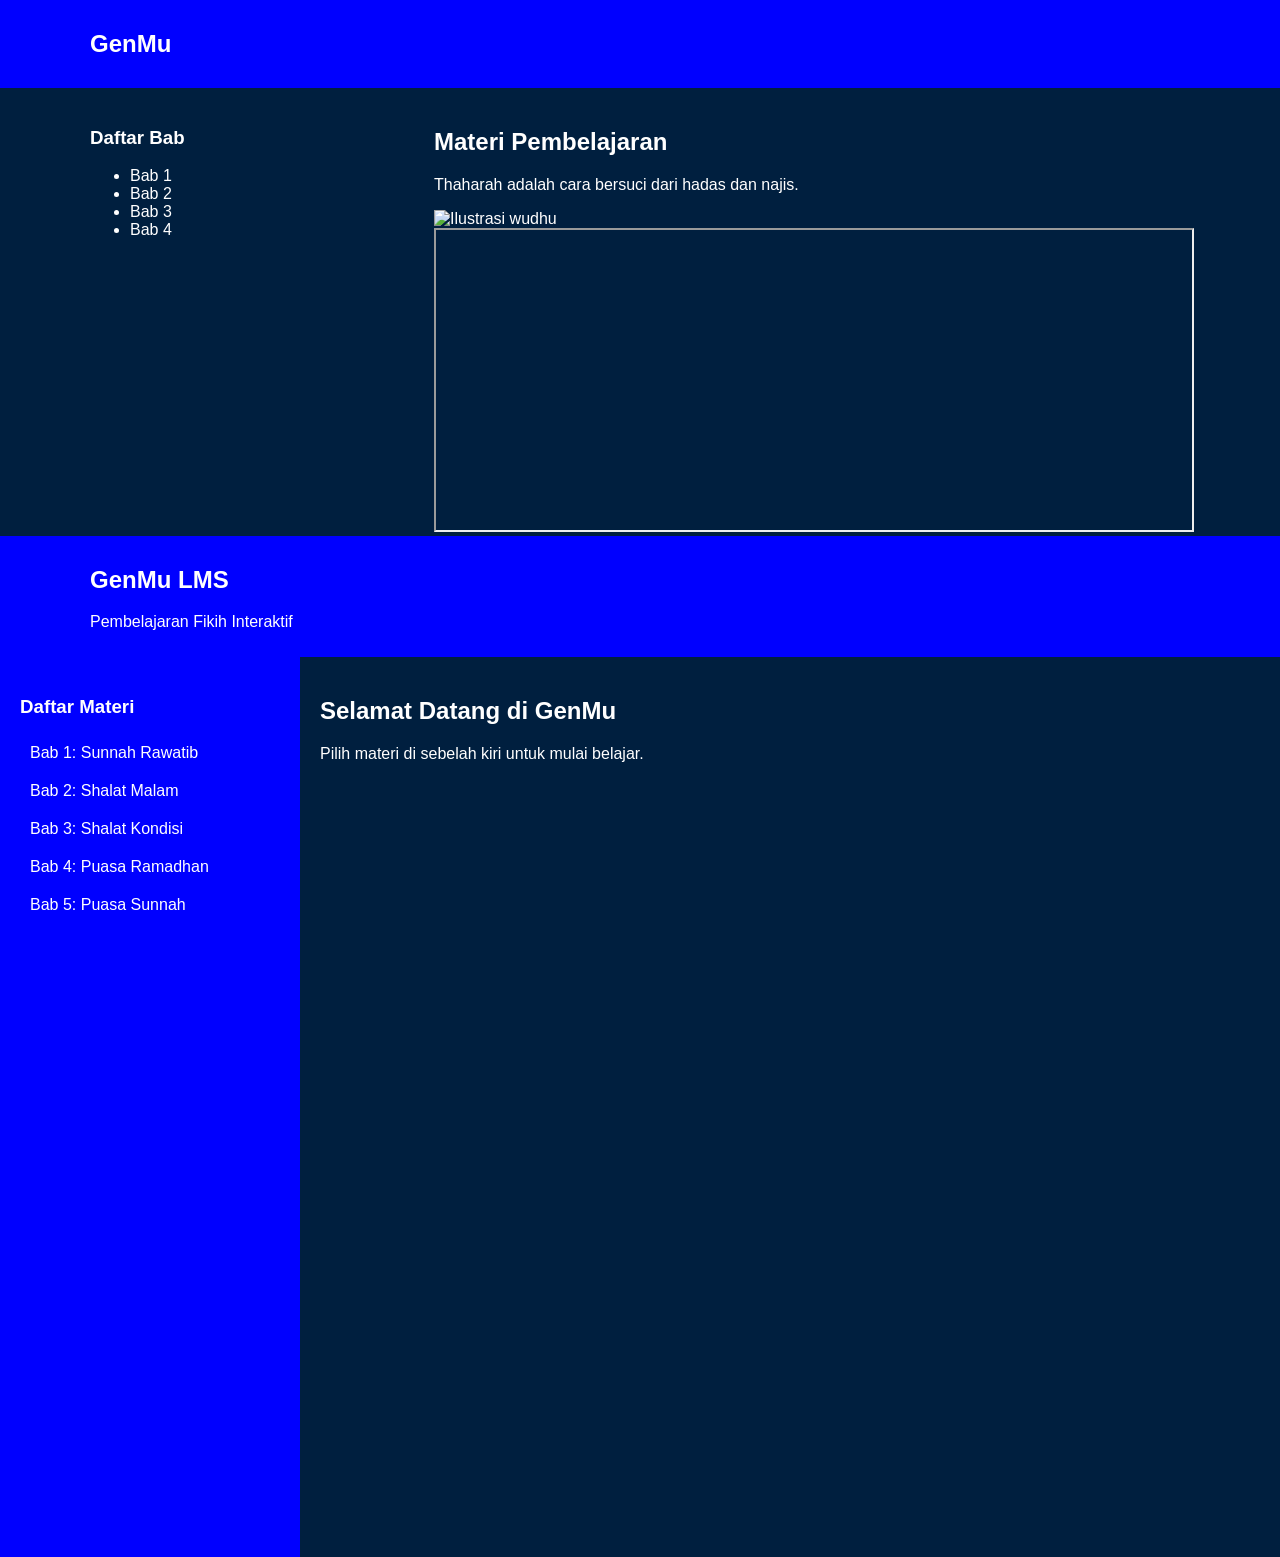
==== belajar.html @ 5945f90a "Add files via upload" ====
<!DOCTYPE html>
<html lang="id">
<head>
  <meta charset="UTF-8">
  <title>GenMu - Pembelajaran</title>
  <link rel="stylesheet" href="style.css">
</head>
<body>

<header class="navbar">
  <div class="container">
    <h2>GenMu</h2>
  </div>
</header>

<div class="container" style="display:flex; gap:20px; margin-top:20px;">

  <!-- SIDEBAR -->
  <aside style="width:30%;">
    <h3>Daftar Bab</h3>
    <ul>
      <li>Bab 1</li>
      <li>Bab 2</li>
      <li>Bab 3</li>
      <li>Bab 4</li>
    </ul>
  </aside>

  <!-- KONTEN -->
  <main style="width:70%;">
    <h2>Materi Pembelajaran</h2>

    <p>Thaharah adalah cara bersuci dari hadas dan najis.</p>

    <img src="https://i.ibb.co.com/KjMq0Vty/gambar-wudhu.png" alt="Ilustrasi wudhu" style="width:100%;">

    <iframe width="100%" height="300"
      src="https://www.youtube.com/embed/RCDf4c7P0KQ">
    </iframe>
  </main>

</div>

</body>
</html>
<!DOCTYPE html>
<html lang="id">
<head>
  <meta charset="UTF-8">
  <meta name="viewport" content="width=device-width, initial-scale=1.0">
  <title>GenMu LMS</title>
  <link rel="stylesheet" href="style.css">

  <style>
    /* ===== TAMBAHAN KHUSUS LMS ===== */
    .lms {
      display: flex;
      min-height: 100vh;
    }

    .sidebar {
      width: 260px;
      background: var(--primary);
      padding: 20px;
      color: white;
    }

    .sidebar h3 {
      margin-bottom: 10px;
    }

    .sidebar ul {
      list-style: none;
      padding: 0;
    }

    .sidebar li {
      padding: 10px;
      cursor: pointer;
      border-radius: 5px;
    }

    .sidebar li:hover {
      background: var(--accent);
    }

    .content {
      flex: 1;
      padding: 20px;
      background: var(--bg);
    }

    .content iframe {
      width: 100%;
      height: 300px;
      border-radius: 10px;
      margin: 10px 0;
    }

    .btn-link {
      display: inline-block;
      margin: 5px;
      padding: 10px;
      background: var(--accent);
      color: white;
      text-decoration: none;
      border-radius: 5px;
    }

    @media(max-width:768px){
      .lms {
        flex-direction: column;
      }

      .sidebar {
        width: 100%;
      }
    }
  </style>
</head>

<body>

<!-- HEADER -->
<header class="navbar">
  <div class="container">
    <h2>GenMu LMS</h2>
    <p>Pembelajaran Fikih Interaktif</p>
  </div>
</header>

<div class="lms">

  <!-- ================= SIDEBAR ================= -->
  <aside class="sidebar">
    <h3>Daftar Materi</h3>
    <ul>
      <li onclick="loadBab(1)">Bab 1: Sunnah Rawatib</li>
      <li onclick="loadBab(2)">Bab 2: Shalat Malam</li>
      <li onclick="loadBab(3)">Bab 3: Shalat Kondisi</li>
      <li onclick="loadBab(4)">Bab 4: Puasa Ramadhan</li>
      <li onclick="loadBab(5)">Bab 5: Puasa Sunnah</li>
    </ul>
  </aside>

  <!-- ================= CONTENT ================= -->
  <main class="content" id="content">

    <h2>Selamat Datang di GenMu</h2>
    <p>Pilih materi di sebelah kiri untuk mulai belajar.</p>

  </main>

</div>

<script>
/* ================= DATA MATERI ================= */
const materi = {

  1: `
    <h2>Bab 1: Sunnah Rawatib</h2>

    <iframe src="https://www.canva.com/design/DAHIZ3nWmEk/SWTMvJckuFVGY7OxhTVUNA/view?embed"></iframe>

    <iframe src="https://www.youtube.com/embed/tbW09utaEtI"></iframe>

    <a class="btn-link" href="https://gemini.google.com/share/36d90bb99d57" target="_blank">Main Game</a>
    <a class="btn-link" href="https://docs.google.com/forms/d/e/1FAIpQLSdM5jaK8Y3mOtXR7SQEhE9ncXJploQ3P6SbhxzsRTDb-ASU7Q/viewform" target="_blank">Kerjakan Quiz</a>
  `,

  2: `
    <h2>Bab 2: Shalat Malam</h2>

    <iframe src="https://www.canva.com/design/DAHIaDIF8fA/xpWSU_RvVpdTiH4ypa82mA/view?embed"></iframe>

    <iframe src="https://www.youtube.com/embed/SNVM8bPlToE"></iframe>

    <a class="btn-link" href="https://gemini.google.com/share/d656a55be637" target="_blank">Main Game</a>
  `,

  3: `
    <h2>Bab 3: Shalat Berbagai Kondisi</h2>

    <iframe src="https://www.youtube.com/embed/kc-5C-uV5Hk"></iframe>

    <a class="btn-link" href="https://gemini.google.com/share/a914411cb3c3" target="_blank">Main Game</a>
    <a class="btn-link" href="https://forms.gle/qiUdZjL5bH6VaZ1o9" target="_blank">Kerjakan Quiz</a>
  `,

  4: `
    <h2>Bab 4: Puasa Ramadhan</h2>

    <iframe src="https://www.canva.com/design/DAHIZz483wI/_BLXgtpCYNtxYvBm8jqbpQ/view?embed"></iframe>

    <iframe src="https://www.youtube.com/embed/sjRd94ZaPSI"></iframe>

    <a class="btn-link" href="https://gemini.google.com/share/1fdc43277bcb" target="_blank">Main Game</a>
    <a class="btn-link" href="https://forms.gle/bKigbdjehdzy4xgn7" target="_blank">Kerjakan Quiz</a>
  `,

  5: `
    <h2>Bab 5: Puasa Sunnah</h2>

    <iframe src="https://www.canva.com/design/DAHIZ9Xa7uc/vOAvdLJu7FupNnLc_0498A/view?embed"></iframe>

    <iframe src="https://www.youtube.com/embed/RcrBIlYACvY"></iframe>

    <a class="btn-link" href="https://gemini.google.com/share/930f132ad4be" target="_blank">Main Game</a>
    <a class="btn-link" href="https://docs.google.com/forms/d/e/1FAIpQLSfmzcV0EsnE9yLa6hleEWP20BOaMUP3xI5NhfQaWSq5zLbfsg/viewform" target="_blank">Kerjakan Quiz</a>
  `
};

/* ================= LOAD MATERI ================= */
function loadBab(bab){
  document.getElementById("content").innerHTML = materi[bab];
}
</script>

</body>
</html>
---- style.css ----
/* ================= ROOT WARNA ================= */
:root {
  --primary: blue;
  --secondary: white;
  --accent: green;
  --bg: #001f3f;
  --card: yellow;
  --text-main: white;
  --text-second: black;
}

/* ================= GLOBAL ================= */
body {
  margin: 0;
  font-family: Arial, sans-serif;
  background: var(--bg);
  color: var(--text-main);
}

.container {
  width: 90%;
  max-width: 1100px;
  margin: auto;
}

.section {
  padding: 60px 0;
}

.alt {
  background: var(--primary);
}

.center {
  text-align: center;
}

/* ================= NAVBAR ================= */
.navbar {
  background: var(--primary);
  padding: 10px;
}

.nav-container {
  display: flex;
  justify-content: space-between;
  align-items: center;
}

nav a {
  margin: 10px;
  color: white;
  text-decoration: none;
}

.hamburger {
  display: none;
  cursor: pointer;
}

/* ================= HERO ================= */
.hero {
  display: flex;
  align-items: center;
  gap: 20px;
}

.hero img {
  width: 100%;
}

/* ================= GRID ================= */
.grid-3, .grid-4, .grid-5 {
  display: grid;
  gap: 20px;
}

.grid-3 { grid-template-columns: repeat(3,1fr); }
.grid-4 { grid-template-columns: repeat(4,1fr); }
.grid-5 { grid-template-columns: repeat(5,1fr); }

/* ================= CARD ================= */
.card {
  background: var(--card);
  color: var(--text-second);
  padding: 20px;
  border-radius: 10px;
}

/* ================= PROFILE ================= */
.profile img {
  width: 100%;
  height: 120px;
  object-fit: cover;
  border-radius: 50%;
}

/* ================= BUTTON ================= */
.btn {
  display: inline-block;
  background: var(--accent);
  padding: 10px 20px;
  margin: 10px;
  color: white;
  text-decoration: none;
  border-radius: 5px;
}

.btn.secondary {
  background: gray;
}

/* ================= FOOTER ================= */
.footer {
  text-align: center;
  padding: 20px;
  background: var(--primary);
}

/* ================= RESPONSIVE ================= */
@media(max-width:768px){
  .hero {
    flex-direction: column;
  }

  .grid-3, .grid-4, .grid-5 {
    grid-template-columns: 1fr;
  }

  nav {
    display: none;
  }

  nav.active {
    display: block;
  }

  .hamburger {
    display: block;
  }
}
---- style.css ----
/* ================= ROOT WARNA ================= */
:root {
  --primary: blue;
  --secondary: white;
  --accent: green;
  --bg: #001f3f;
  --card: yellow;
  --text-main: white;
  --text-second: black;
}

/* ================= GLOBAL ================= */
body {
  margin: 0;
  font-family: Arial, sans-serif;
  background: var(--bg);
  color: var(--text-main);
}

.container {
  width: 90%;
  max-width: 1100px;
  margin: auto;
}

.section {
  padding: 60px 0;
}

.alt {
  background: var(--primary);
}

.center {
  text-align: center;
}

/* ================= NAVBAR ================= */
.navbar {
  background: var(--primary);
  padding: 10px;
}

.nav-container {
  display: flex;
  justify-content: space-between;
  align-items: center;
}

nav a {
  margin: 10px;
  color: white;
  text-decoration: none;
}

.hamburger {
  display: none;
  cursor: pointer;
}

/* ================= HERO ================= */
.hero {
  display: flex;
  align-items: center;
  gap: 20px;
}

.hero img {
  width: 100%;
}

/* ================= GRID ================= */
.grid-3, .grid-4, .grid-5 {
  display: grid;
  gap: 20px;
}

.grid-3 { grid-template-columns: repeat(3,1fr); }
.grid-4 { grid-template-columns: repeat(4,1fr); }
.grid-5 { grid-template-columns: repeat(5,1fr); }

/* ================= CARD ================= */
.card {
  background: var(--card);
  color: var(--text-second);
  padding: 20px;
  border-radius: 10px;
}

/* ================= PROFILE ================= */
.profile img {
  width: 100%;
  height: 120px;
  object-fit: cover;
  border-radius: 50%;
}

/* ================= BUTTON ================= */
.btn {
  display: inline-block;
  background: var(--accent);
  padding: 10px 20px;
  margin: 10px;
  color: white;
  text-decoration: none;
  border-radius: 5px;
}

.btn.secondary {
  background: gray;
}

/* ================= FOOTER ================= */
.footer {
  text-align: center;
  padding: 20px;
  background: var(--primary);
}

/* ================= RESPONSIVE ================= */
@media(max-width:768px){
  .hero {
    flex-direction: column;
  }

  .grid-3, .grid-4, .grid-5 {
    grid-template-columns: 1fr;
  }

  nav {
    display: none;
  }

  nav.active {
    display: block;
  }

  .hamburger {
    display: block;
  }
}
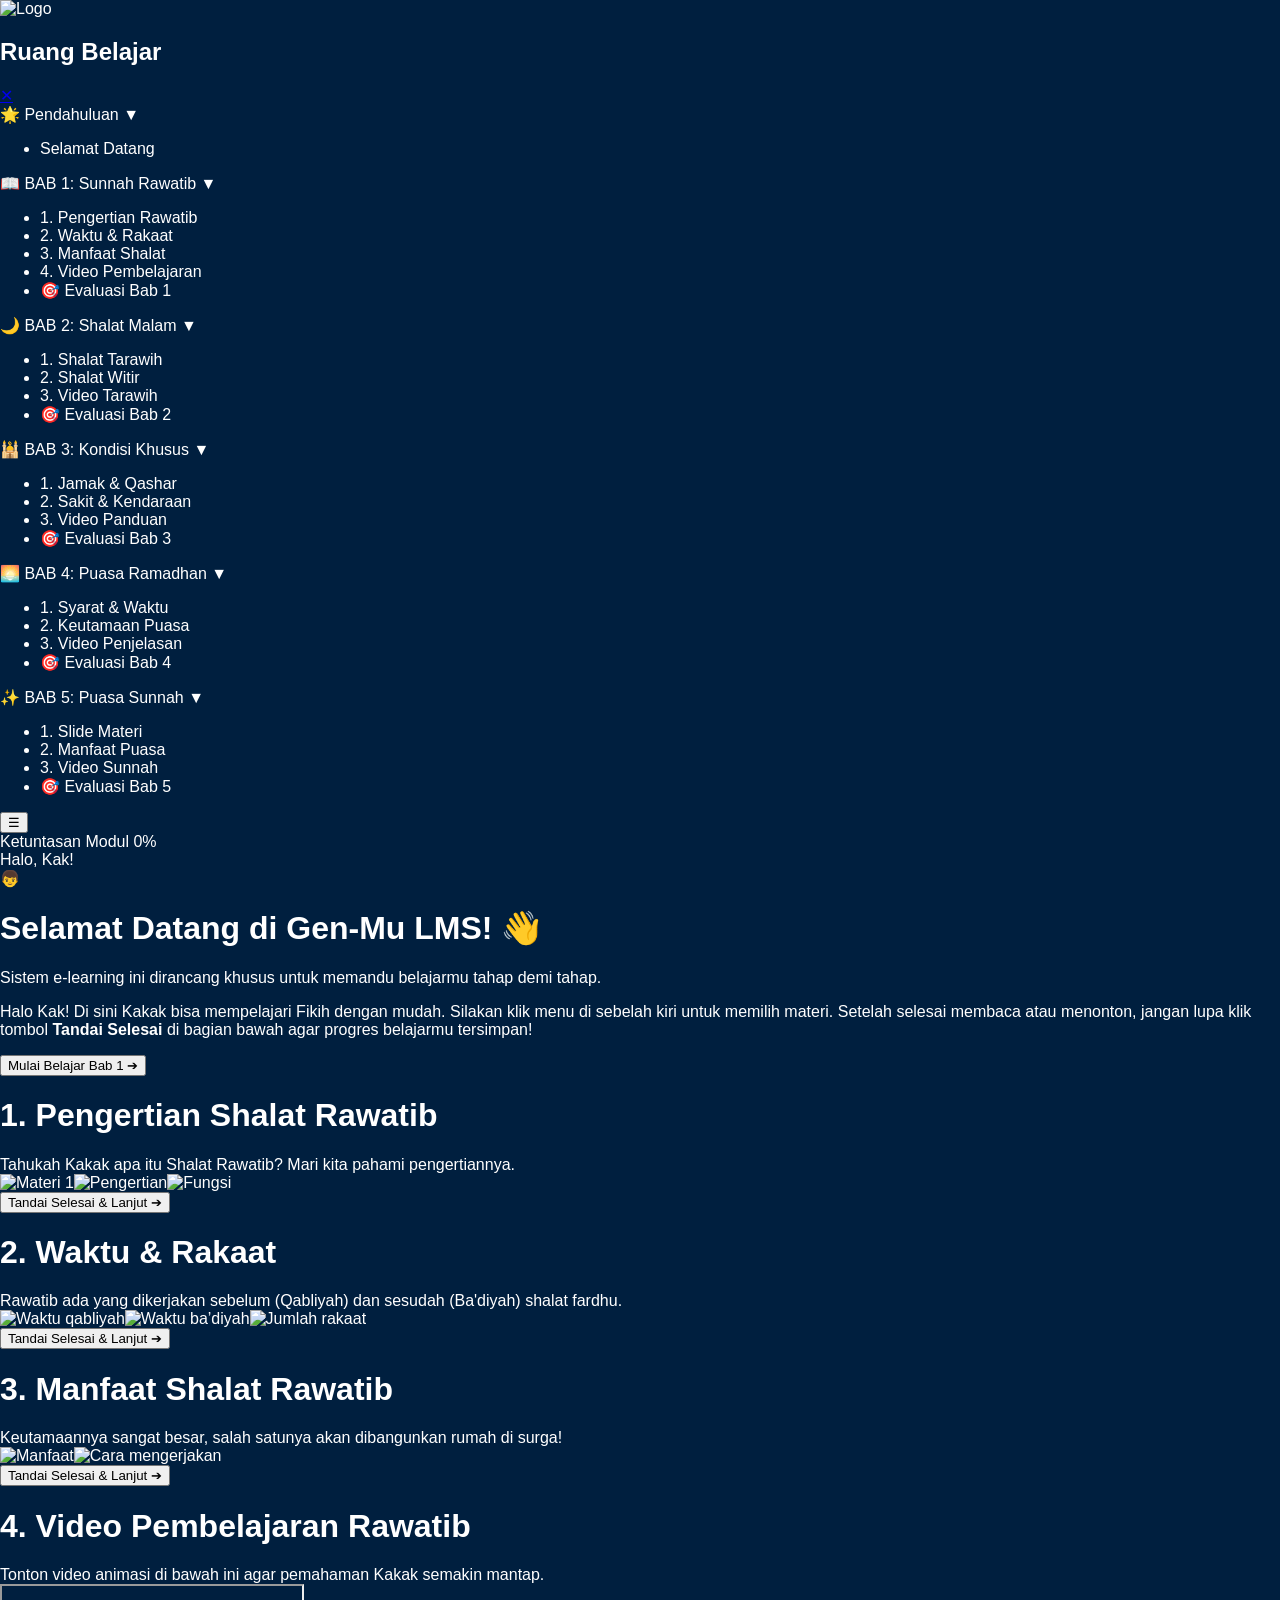
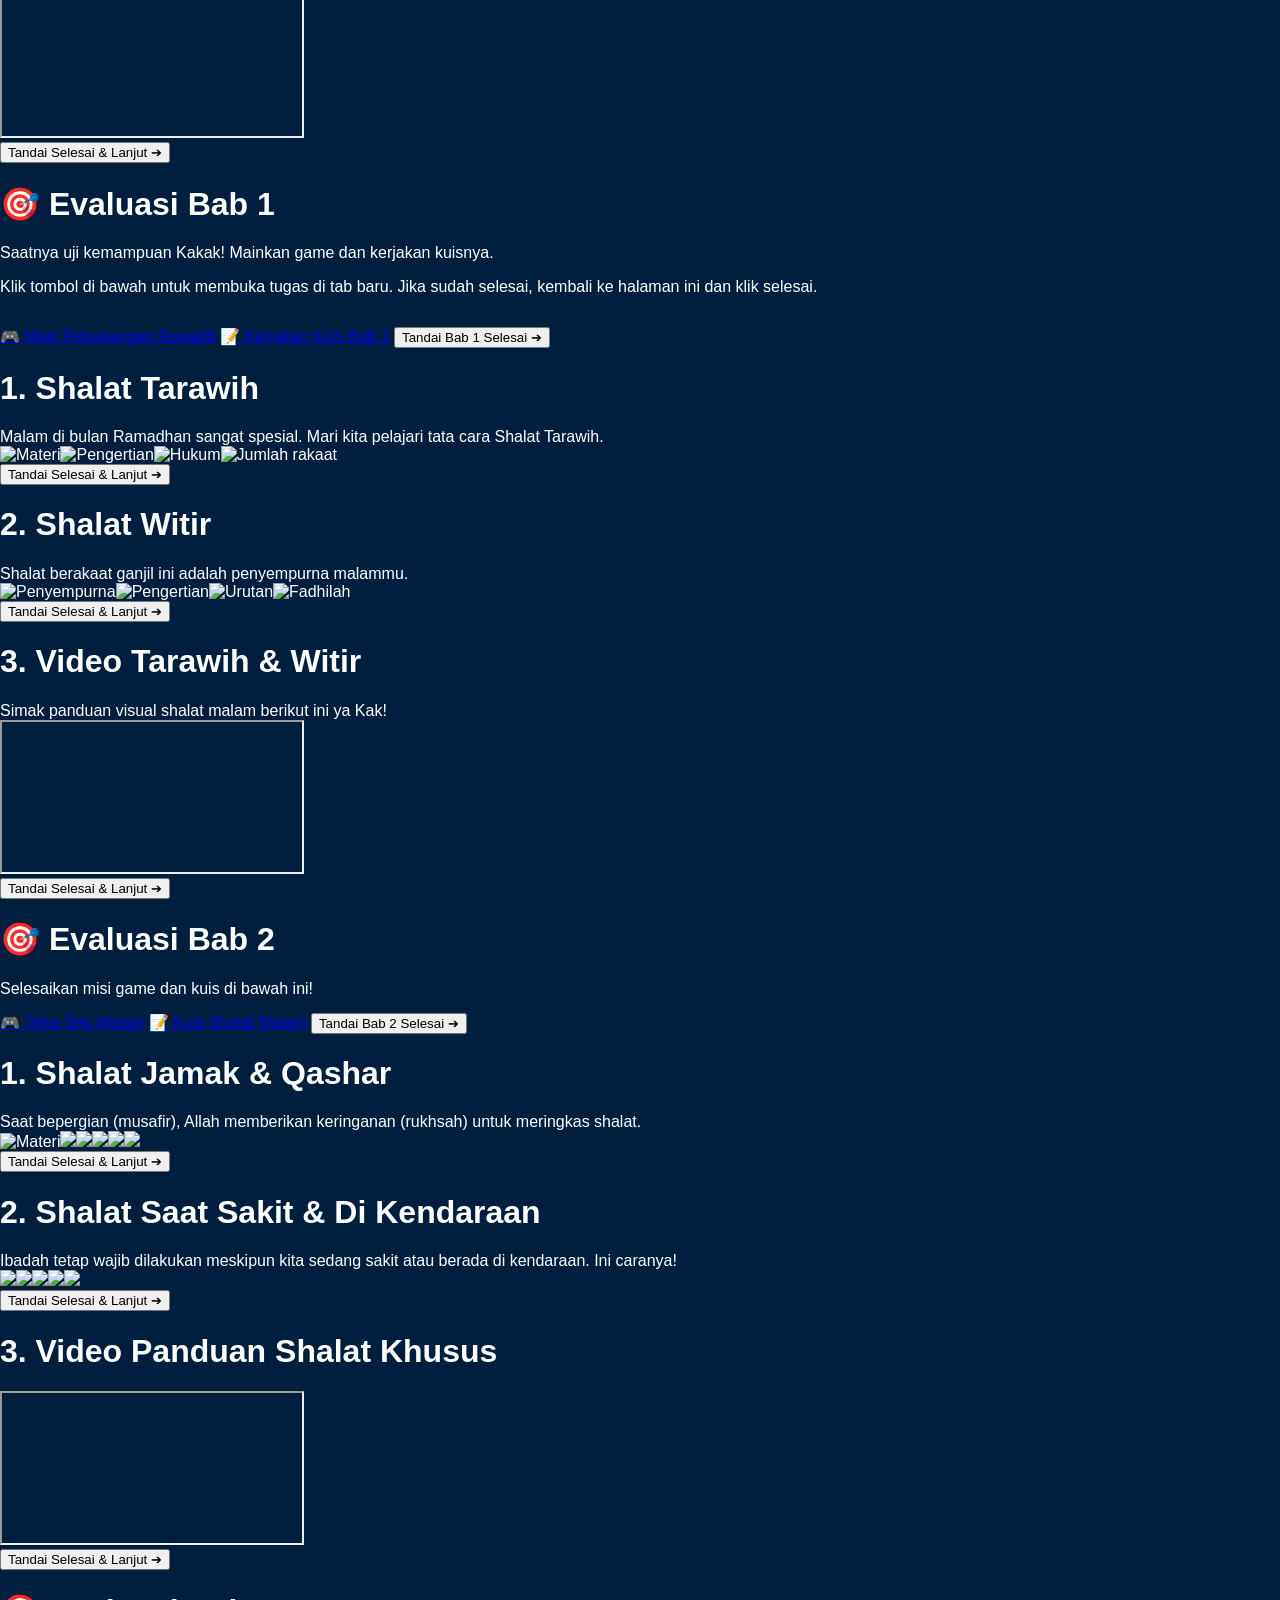
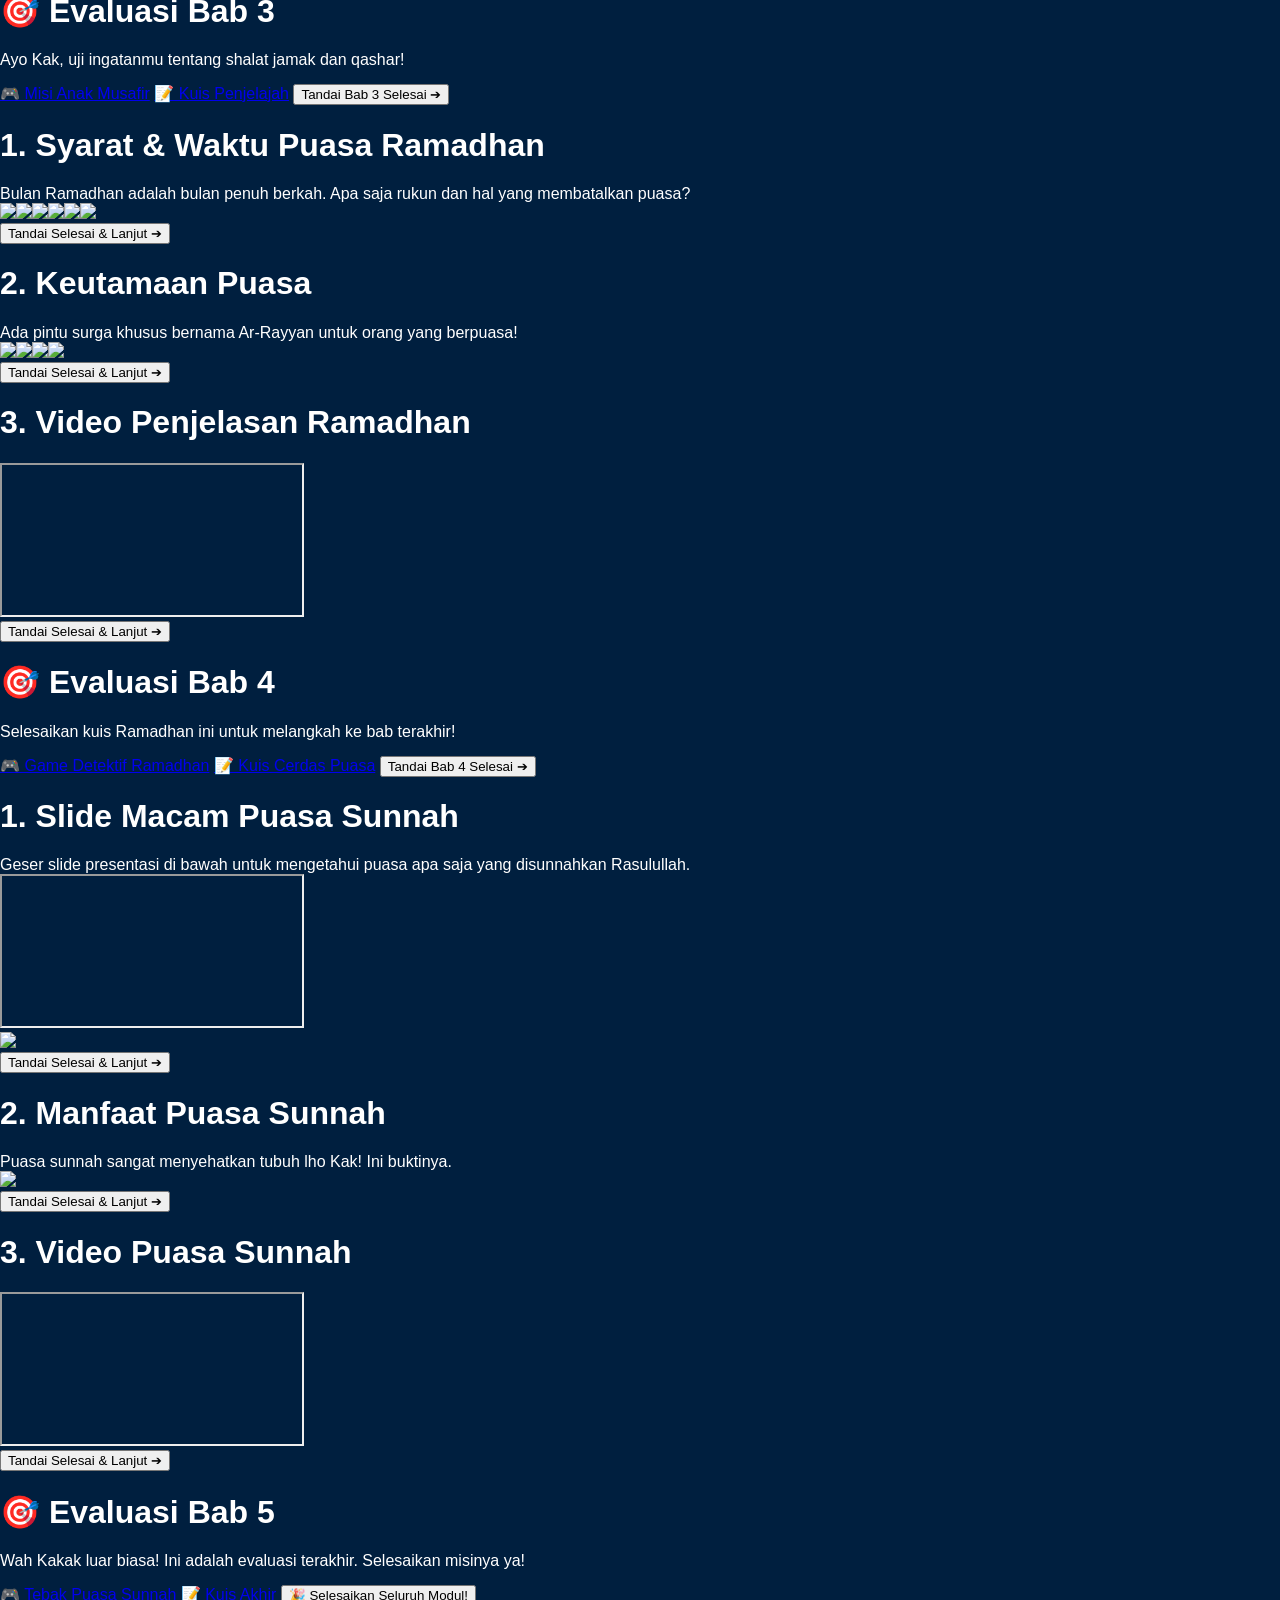
==== commit 03cffb6a: "Update belajar.html" ====
--- a/belajar.html
+++ b/belajar.html
@@ -1,220 +1,419 @@
 <!DOCTYPE html>
 <html lang="id">
 <head>
-  <meta charset="UTF-8">
-  <title>GenMu - Pembelajaran</title>
-  <link rel="stylesheet" href="style.css">
+    <meta charset="UTF-8">
+    <meta name="viewport" content="width=device-width, initial-scale=1.0">
+    <link rel="icon" href="https://i.ibb.co.com/nNKJsj7g/LOGO-GENMU.jpg" type="image/jpeg">
+    <title>LMS Gen-Mu | Ruang Belajar</title>
+    <link rel="stylesheet" href="style.css">
 </head>
 <body>
 
-<header class="navbar">
-  <div class="container">
-    <h2>GenMu</h2>
-  </div>
-</header>
-
-<div class="container" style="display:flex; gap:20px; margin-top:20px;">
-
-  <!-- SIDEBAR -->
-  <aside style="width:30%;">
-    <h3>Daftar Bab</h3>
-    <ul>
-      <li>Bab 1</li>
-      <li>Bab 2</li>
-      <li>Bab 3</li>
-      <li>Bab 4</li>
-    </ul>
-  </aside>
-
-  <!-- KONTEN -->
-  <main style="width:70%;">
-    <h2>Materi Pembelajaran</h2>
-
-    <p>Thaharah adalah cara bersuci dari hadas dan najis.</p>
-
-    <img src="https://i.ibb.co.com/KjMq0Vty/gambar-wudhu.png" alt="Ilustrasi wudhu" style="width:100%;">
-
-    <iframe width="100%" height="300"
-      src="https://www.youtube.com/embed/RCDf4c7P0KQ">
-    </iframe>
-  </main>
-
+<div class="lms-wrapper">
+    <aside class="lms-sidebar" id="lmsSidebar">
+        <div class="lms-sidebar-header">
+            <img src="https://i.ibb.co.com/nNKJsj7g/LOGO-GENMU.jpg" alt="Logo">
+            <h2>Ruang Belajar</h2>
+            <a href="index.html" class="btn-back" title="Kembali ke Beranda">✕</a>
+        </div>
+        
+        <div class="lms-modules">
+            <div class="module-item">
+                <div class="module-title active" onclick="toggleAcc('mod-0', this)">🌟 Pendahuluan <span>▼</span></div>
+                <ul class="lesson-list active" id="mod-0">
+                    <li class="lesson-item active" data-id="l-intro" onclick="loadLesson('l-intro')"><span class="status-icon"></span> Selamat Datang</li>
+                </ul>
+            </div>
+
+            <div class="module-item">
+                <div class="module-title" onclick="toggleAcc('mod-1', this)">📖 BAB 1: Sunnah Rawatib <span>▼</span></div>
+                <ul class="lesson-list" id="mod-1">
+                    <li class="lesson-item" data-id="l1-1" onclick="loadLesson('l1-1')"><span class="status-icon"></span> 1. Pengertian Rawatib</li>
+                    <li class="lesson-item" data-id="l1-2" onclick="loadLesson('l1-2')"><span class="status-icon"></span> 2. Waktu & Rakaat</li>
+                    <li class="lesson-item" data-id="l1-3" onclick="loadLesson('l1-3')"><span class="status-icon"></span> 3. Manfaat Shalat</li>
+                    <li class="lesson-item" data-id="l1-4" onclick="loadLesson('l1-4')"><span class="status-icon"></span> 4. Video Pembelajaran</li>
+                    <li class="lesson-item" data-id="l1-5" onclick="loadLesson('l1-5')"><span class="status-icon"></span> 🎯 Evaluasi Bab 1</li>
+                </ul>
+            </div>
+
+            <div class="module-item">
+                <div class="module-title" onclick="toggleAcc('mod-2', this)">🌙 BAB 2: Shalat Malam <span>▼</span></div>
+                <ul class="lesson-list" id="mod-2">
+                    <li class="lesson-item" data-id="l2-1" onclick="loadLesson('l2-1')"><span class="status-icon"></span> 1. Shalat Tarawih</li>
+                    <li class="lesson-item" data-id="l2-2" onclick="loadLesson('l2-2')"><span class="status-icon"></span> 2. Shalat Witir</li>
+                    <li class="lesson-item" data-id="l2-3" onclick="loadLesson('l2-3')"><span class="status-icon"></span> 3. Video Tarawih</li>
+                    <li class="lesson-item" data-id="l2-4" onclick="loadLesson('l2-4')"><span class="status-icon"></span> 🎯 Evaluasi Bab 2</li>
+                </ul>
+            </div>
+
+            <div class="module-item">
+                <div class="module-title" onclick="toggleAcc('mod-3', this)">🕌 BAB 3: Kondisi Khusus <span>▼</span></div>
+                <ul class="lesson-list" id="mod-3">
+                    <li class="lesson-item" data-id="l3-1" onclick="loadLesson('l3-1')"><span class="status-icon"></span> 1. Jamak & Qashar</li>
+                    <li class="lesson-item" data-id="l3-2" onclick="loadLesson('l3-2')"><span class="status-icon"></span> 2. Sakit & Kendaraan</li>
+                    <li class="lesson-item" data-id="l3-3" onclick="loadLesson('l3-3')"><span class="status-icon"></span> 3. Video Panduan</li>
+                    <li class="lesson-item" data-id="l3-4" onclick="loadLesson('l3-4')"><span class="status-icon"></span> 🎯 Evaluasi Bab 3</li>
+                </ul>
+            </div>
+
+            <div class="module-item">
+                <div class="module-title" onclick="toggleAcc('mod-4', this)">🌅 BAB 4: Puasa Ramadhan <span>▼</span></div>
+                <ul class="lesson-list" id="mod-4">
+                    <li class="lesson-item" data-id="l4-1" onclick="loadLesson('l4-1')"><span class="status-icon"></span> 1. Syarat & Waktu</li>
+                    <li class="lesson-item" data-id="l4-2" onclick="loadLesson('l4-2')"><span class="status-icon"></span> 2. Keutamaan Puasa</li>
+                    <li class="lesson-item" data-id="l4-3" onclick="loadLesson('l4-3')"><span class="status-icon"></span> 3. Video Penjelasan</li>
+                    <li class="lesson-item" data-id="l4-4" onclick="loadLesson('l4-4')"><span class="status-icon"></span> 🎯 Evaluasi Bab 4</li>
+                </ul>
+            </div>
+
+            <div class="module-item">
+                <div class="module-title" onclick="toggleAcc('mod-5', this)">✨ BAB 5: Puasa Sunnah <span>▼</span></div>
+                <ul class="lesson-list" id="mod-5">
+                    <li class="lesson-item" data-id="l5-1" onclick="loadLesson('l5-1')"><span class="status-icon"></span> 1. Slide Materi</li>
+                    <li class="lesson-item" data-id="l5-2" onclick="loadLesson('l5-2')"><span class="status-icon"></span> 2. Manfaat Puasa</li>
+                    <li class="lesson-item" data-id="l5-3" onclick="loadLesson('l5-3')"><span class="status-icon"></span> 3. Video Sunnah</li>
+                    <li class="lesson-item" data-id="l5-4" onclick="loadLesson('l5-4')"><span class="status-icon"></span> 🎯 Evaluasi Bab 5</li>
+                </ul>
+            </div>
+        </div>
+    </aside>
+
+    <div class="lms-main">
+        <header class="lms-header">
+            <button class="mobile-toggle" onclick="toggleSidebar()">☰</button>
+            <div class="progress-container">
+                <div class="progress-text"><span>Ketuntasan Modul</span> <span id="progressPercent">0%</span></div>
+                <div class="progress-bar-bg">
+                    <div class="progress-bar-fill" id="progressBar"></div>
+                </div>
+            </div>
+            <div class="user-profile">
+                <span>Halo, Kak!</span>
+                <div class="user-avatar">👦</div>
+            </div>
+        </header>
+
+        <main class="lms-content-area">
+            
+            <div id="l-intro" class="lesson-content active">
+                <div class="content-header">
+                    <h1>Selamat Datang di Gen-Mu LMS! 👋</h1>
+                </div>
+                <div class="content-body">
+                    <div class="intro-box">Sistem e-learning ini dirancang khusus untuk memandu belajarmu tahap demi tahap.</div>
+                    <p>Halo Kak! Di sini Kakak bisa mempelajari Fikih dengan mudah. Silakan klik menu di sebelah kiri untuk memilih materi. Setelah selesai membaca atau menonton, jangan lupa klik tombol <b>Tandai Selesai</b> di bagian bawah agar progres belajarmu tersimpan!</p>
+                </div>
+                <div class="action-buttons"><button class="btn-lms-action btn-complete" onclick="markComplete('l-intro', 'l1-1')">Mulai Belajar Bab 1 ➔</button></div>
+            </div>
+
+            <div id="l1-1" class="lesson-content">
+                <div class="content-header"><h1>1. Pengertian Shalat Rawatib</h1></div>
+                <div class="content-body">
+                    <div class="intro-box">Tahukah Kakak apa itu Shalat Rawatib? Mari kita pahami pengertiannya.</div>
+                    <img src="https://i.ibb.co.com/bjLy00SD/1.png" alt="Materi 1"><img src="https://i.ibb.co.com/tMqqQ2B3/2.png" alt="Pengertian"><img src="https://i.ibb.co.com/0RJmTRHN/3.png" alt="Fungsi">
+                </div>
+                <div class="action-buttons"><button class="btn-lms-action btn-complete" onclick="markComplete('l1-1', 'l1-2')">Tandai Selesai & Lanjut ➔</button></div>
+            </div>
+            <div id="l1-2" class="lesson-content">
+                <div class="content-header"><h1>2. Waktu & Rakaat</h1></div>
+                <div class="content-body">
+                    <div class="intro-box">Rawatib ada yang dikerjakan sebelum (Qabliyah) dan sesudah (Ba'diyah) shalat fardhu.</div>
+                    <img src="https://i.ibb.co.com/svcGMx2N/4.png" alt="Waktu qabliyah"><img src="https://i.ibb.co.com/WNx2Nj4D/5.png" alt="Waktu ba’diyah"><img src="https://i.ibb.co.com/BVxQyyqM/6.png" alt="Jumlah rakaat">
+                </div>
+                <div class="action-buttons"><button class="btn-lms-action btn-complete" onclick="markComplete('l1-2', 'l1-3')">Tandai Selesai & Lanjut ➔</button></div>
+            </div>
+            <div id="l1-3" class="lesson-content">
+                <div class="content-header"><h1>3. Manfaat Shalat Rawatib</h1></div>
+                <div class="content-body">
+                    <div class="intro-box">Keutamaannya sangat besar, salah satunya akan dibangunkan rumah di surga!</div>
+                    <img src="https://i.ibb.co.com/RpjzxMMG/7.png" alt="Manfaat"><img src="https://i.ibb.co.com/HpGpZwFJ/8.png" alt="Cara mengerjakan">
+                </div>
+                <div class="action-buttons"><button class="btn-lms-action btn-complete" onclick="markComplete('l1-3', 'l1-4')">Tandai Selesai & Lanjut ➔</button></div>
+            </div>
+            <div id="l1-4" class="lesson-content">
+                <div class="content-header"><h1>4. Video Pembelajaran Rawatib</h1></div>
+                <div class="content-body">
+                    <div class="intro-box">Tonton video animasi di bawah ini agar pemahaman Kakak semakin mantap.</div>
+                    <div class="iframe-wrapper">
+                        <div class="iframe-container">
+                            <iframe src="https://www.youtube.com/embed/7o30T9-NYI4" allowfullscreen></iframe>
+                        </div>
+                    </div>
+                </div>
+                <div class="action-buttons"><button class="btn-lms-action btn-complete" onclick="markComplete('l1-4', 'l1-5')">Tandai Selesai & Lanjut ➔</button></div>
+            </div>
+            <div id="l1-5" class="lesson-content">
+                <div class="content-header"><h1>🎯 Evaluasi Bab 1</h1></div>
+                <div class="content-body">
+                    <div class="intro-box">Saatnya uji kemampuan Kakak! Mainkan game dan kerjakan kuisnya.</div>
+                    <p>Klik tombol di bawah untuk membuka tugas di tab baru. Jika sudah selesai, kembali ke halaman ini dan klik selesai.</p>
+                </div>
+                <div class="action-buttons">
+                    <a href="https://gemini.google.com/share/a2b81728db79" target="_blank" class="btn-lms-action btn-external">🎮 Main Petualangan Rawatib</a>
+                    <a href="https://forms.gle/naRSzzyEVoJLH29X8" target="_blank" class="btn-lms-action btn-external">📝 Kerjakan Kuis Bab 1</a>
+                    <button class="btn-lms-action btn-complete" onclick="markComplete('l1-5', 'l2-1')" style="flex:100%; margin-top:15px;">Tandai Bab 1 Selesai ➔</button>
+                </div>
+            </div>
+
+            <div id="l2-1" class="lesson-content">
+                <div class="content-header"><h1>1. Shalat Tarawih</h1></div>
+                <div class="content-body">
+                    <div class="intro-box">Malam di bulan Ramadhan sangat spesial. Mari kita pelajari tata cara Shalat Tarawih.</div>
+                    <img src="https://i.ibb.co.com/PzTjqrrT/1.png" alt="Materi"><img src="https://i.ibb.co.com/Y76jRjG3/2.png" alt="Pengertian"><img src="https://i.ibb.co.com/s9jG4rJQ/3.png" alt="Hukum"><img src="https://i.ibb.co.com/HfGM2BKq/4.png" alt="Jumlah rakaat">
+                </div>
+                <div class="action-buttons"><button class="btn-lms-action btn-complete" onclick="markComplete('l2-1', 'l2-2')">Tandai Selesai & Lanjut ➔</button></div>
+            </div>
+            <div id="l2-2" class="lesson-content">
+                <div class="content-header"><h1>2. Shalat Witir</h1></div>
+                <div class="content-body">
+                    <div class="intro-box">Shalat berakaat ganjil ini adalah penyempurna malammu.</div>
+                    <img src="https://i.ibb.co.com/qMsS5xy0/5.png" alt="Penyempurna"><img src="https://i.ibb.co.com/gbSvSwvL/6.png" alt="Pengertian"><img src="https://i.ibb.co.com/1GRY8dyK/7.png" alt="Urutan"><img src="https://i.ibb.co.com/N28Xvc7P/8.png" alt="Fadhilah">
+                </div>
+                <div class="action-buttons"><button class="btn-lms-action btn-complete" onclick="markComplete('l2-2', 'l2-3')">Tandai Selesai & Lanjut ➔</button></div>
+            </div>
+            <div id="l2-3" class="lesson-content">
+                <div class="content-header"><h1>3. Video Tarawih & Witir</h1></div>
+                <div class="content-body">
+                    <div class="intro-box">Simak panduan visual shalat malam berikut ini ya Kak!</div>
+                    <div class="iframe-wrapper">
+                        <div class="iframe-container">
+                            <iframe src="https://www.youtube.com/embed/7ewEvRK4g10" allowfullscreen></iframe>
+                        </div>
+                    </div>
+                </div>
+                <div class="action-buttons"><button class="btn-lms-action btn-complete" onclick="markComplete('l2-3', 'l2-4')">Tandai Selesai & Lanjut ➔</button></div>
+            </div>
+            <div id="l2-4" class="lesson-content">
+                <div class="content-header"><h1>🎯 Evaluasi Bab 2</h1></div>
+                <div class="content-body"><div class="intro-box">Selesaikan misi game dan kuis di bawah ini!</div></div>
+                <div class="action-buttons">
+                    <a href="https://gemini.google.com/share/d656a55be637" target="_blank" class="btn-lms-action btn-external">🎮 Teka-Teki Malam</a>
+                    <a href="https://docs.google.com/forms/d/e/1FAIpQLSdVKd8MJUAFuubOIx2c9NQ98yjbyhsjO9SJSAClCy7nkc7taA/viewform" target="_blank" class="btn-lms-action btn-external">📝 Kuis Shalat Malam</a>
+                    <button class="btn-lms-action btn-complete" onclick="markComplete('l2-4', 'l3-1')" style="flex:100%; margin-top:15px;">Tandai Bab 2 Selesai ➔</button>
+                </div>
+            </div>
+
+            <div id="l3-1" class="lesson-content">
+                <div class="content-header"><h1>1. Shalat Jamak & Qashar</h1></div>
+                <div class="content-body">
+                    <div class="intro-box">Saat bepergian (musafir), Allah memberikan keringanan (rukhsah) untuk meringkas shalat.</div>
+                    <img src="https://i.ibb.co.com/kg7qpqzn/macam-macam-shalat.png" alt="Materi"><img src="https://i.ibb.co.com/rKDwfDFP/macam-macam-shalat-1.png"><img src="https://i.ibb.co.com/217jG4tD/macam-macam-shalat-2.png"><img src="https://i.ibb.co.com/MkXLWkcm/macam-macam-shalat-3.png"><img src="https://i.ibb.co.com/21dzrwJs/macam-macam-shalat-4.png"><img src="https://i.ibb.co.com/ym4WkbCV/macam-macam-shalat-5.png">
+                </div>
+                <div class="action-buttons"><button class="btn-lms-action btn-complete" onclick="markComplete('l3-1', 'l3-2')">Tandai Selesai & Lanjut ➔</button></div>
+            </div>
+            <div id="l3-2" class="lesson-content">
+                <div class="content-header"><h1>2. Shalat Saat Sakit & Di Kendaraan</h1></div>
+                <div class="content-body">
+                    <div class="intro-box">Ibadah tetap wajib dilakukan meskipun kita sedang sakit atau berada di kendaraan. Ini caranya!</div>
+                    <img src="https://i.ibb.co.com/mr6DtVqV/macam-macam-shalat-6.png"><img src="https://i.ibb.co.com/TDfCycRQ/macam-macam-shalat-7.png"><img src="https://i.ibb.co.com/mVrWbSKF/macam-macam-shalat-8.png"><img src="https://i.ibb.co.com/BKd6s4dJ/macam-macam-shalat-9.png"><img src="https://i.ibb.co.com/7xgVqmWy/macam-macam-shalat-10.png">
+                </div>
+                <div class="action-buttons"><button class="btn-lms-action btn-complete" onclick="markComplete('l3-2', 'l3-3')">Tandai Selesai & Lanjut ➔</button></div>
+            </div>
+            <div id="l3-3" class="lesson-content">
+                <div class="content-header"><h1>3. Video Panduan Shalat Khusus</h1></div>
+                <div class="content-body">
+                    <div class="iframe-wrapper">
+                        <div class="iframe-container">
+                            <iframe src="https://www.youtube.com/embed/kc-5C-uV5Hk" allowfullscreen></iframe>
+                        </div>
+                    </div>
+                </div>
+                <div class="action-buttons"><button class="btn-lms-action btn-complete" onclick="markComplete('l3-3', 'l3-4')">Tandai Selesai & Lanjut ➔</button></div>
+            </div>
+            <div id="l3-4" class="lesson-content">
+                <div class="content-header"><h1>🎯 Evaluasi Bab 3</h1></div>
+                <div class="content-body"><div class="intro-box">Ayo Kak, uji ingatanmu tentang shalat jamak dan qashar!</div></div>
+                <div class="action-buttons">
+                    <a href="https://gemini.google.com/share/a914411cb3c3" target="_blank" class="btn-lms-action btn-external">🎮 Misi Anak Musafir</a>
+                    <a href="https://forms.gle/vq3xXQ9xE69AtAnr6" target="_blank" class="btn-lms-action btn-external">📝 Kuis Penjelajah</a>
+                    <button class="btn-lms-action btn-complete" onclick="markComplete('l3-4', 'l4-1')" style="flex:100%; margin-top:15px;">Tandai Bab 3 Selesai ➔</button>
+                </div>
+            </div>
+
+            <div id="l4-1" class="lesson-content">
+                <div class="content-header"><h1>1. Syarat & Waktu Puasa Ramadhan</h1></div>
+                <div class="content-body">
+                    <div class="intro-box">Bulan Ramadhan adalah bulan penuh berkah. Apa saja rukun dan hal yang membatalkan puasa?</div>
+                    <img src="https://i.ibb.co.com/21j4kCzB/1.png"><img src="https://i.ibb.co.com/VFBKZ7M/2.png"><img src="https://i.ibb.co.com/RLNXX1V/3.png"><img src="https://i.ibb.co.com/BH8x7Ybd/4.png"><img src="https://i.ibb.co.com/84zqnxWN/5.png"><img src="https://i.ibb.co.com/1fwHPtZx/6.png">
+                </div>
+                <div class="action-buttons"><button class="btn-lms-action btn-complete" onclick="markComplete('l4-1', 'l4-2')">Tandai Selesai & Lanjut ➔</button></div>
+            </div>
+            <div id="l4-2" class="lesson-content">
+                <div class="content-header"><h1>2. Keutamaan Puasa</h1></div>
+                <div class="content-body">
+                    <div class="intro-box">Ada pintu surga khusus bernama Ar-Rayyan untuk orang yang berpuasa!</div>
+                    <img src="https://i.ibb.co.com/7J23QYHh/7.png"><img src="https://i.ibb.co.com/ccvT3t43/8.png"><img src="https://i.ibb.co.com/LXtPMvbX/9.png"><img src="https://i.ibb.co.com/ZzC9mpJC/10.png">
+                </div>
+                <div class="action-buttons"><button class="btn-lms-action btn-complete" onclick="markComplete('l4-2', 'l4-3')">Tandai Selesai & Lanjut ➔</button></div>
+            </div>
+            <div id="l4-3" class="lesson-content">
+                <div class="content-header"><h1>3. Video Penjelasan Ramadhan</h1></div>
+                <div class="content-body">
+                    <div class="iframe-wrapper">
+                        <div class="iframe-container">
+                            <iframe src="https://www.youtube.com/embed/sjRd94ZaPSI" allowfullscreen></iframe>
+                        </div>
+                    </div>
+                </div>
+                <div class="action-buttons"><button class="btn-lms-action btn-complete" onclick="markComplete('l4-3', 'l4-4')">Tandai Selesai & Lanjut ➔</button></div>
+            </div>
+            <div id="l4-4" class="lesson-content">
+                <div class="content-header"><h1>🎯 Evaluasi Bab 4</h1></div>
+                <div class="content-body"><div class="intro-box">Selesaikan kuis Ramadhan ini untuk melangkah ke bab terakhir!</div></div>
+                <div class="action-buttons">
+                    <a href="https://gemini.google.com/share/2c895827f036" target="_blank" class="btn-lms-action btn-external">🎮 Game Detektif Ramadhan</a>
+                    <a href="https://forms.gle/bKigbdjehdzy4xgn7" target="_blank" class="btn-lms-action btn-external">📝 Kuis Cerdas Puasa</a>
+                    <button class="btn-lms-action btn-complete" onclick="markComplete('l4-4', 'l5-1')" style="flex:100%; margin-top:15px;">Tandai Bab 4 Selesai ➔</button>
+                </div>
+            </div>
+
+            <div id="l5-1" class="lesson-content">
+                <div class="content-header"><h1>1. Slide Macam Puasa Sunnah</h1></div>
+                <div class="content-body">
+                    <div class="intro-box">Geser slide presentasi di bawah untuk mengetahui puasa apa saja yang disunnahkan Rasulullah.</div>
+                    <div class="iframe-wrapper">
+                        <div class="iframe-container">
+                            <iframe src="https://www.canva.com/design/DAHJnHYPH2w/FHrJwm6hhopdkLDo4CUwgA/view?embed" allowfullscreen></iframe>
+                        </div>
+                    </div>
+                    <img src="https://i.ibb.co.com/RTWxfPC4/Chat-GPT-Image-May-18-2026-05-50-57-AM.png">
+                </div>
+                <div class="action-buttons"><button class="btn-lms-action btn-complete" onclick="markComplete('l5-1', 'l5-2')">Tandai Selesai & Lanjut ➔</button></div>
+            </div>
+            <div id="l5-2" class="lesson-content">
+                <div class="content-header"><h1>2. Manfaat Puasa Sunnah</h1></div>
+                <div class="content-body">
+                    <div class="intro-box">Puasa sunnah sangat menyehatkan tubuh lho Kak! Ini buktinya.</div>
+                    <img src="https://i.ibb.co.com/q3x3cBzr/manfaat-puasa-sunah.png">
+                </div>
+                <div class="action-buttons"><button class="btn-lms-action btn-complete" onclick="markComplete('l5-2', 'l5-3')">Tandai Selesai & Lanjut ➔</button></div>
+            </div>
+            <div id="l5-3" class="lesson-content">
+                <div class="content-header"><h1>3. Video Puasa Sunnah</h1></div>
+                <div class="content-body">
+                    <div class="iframe-wrapper">
+                        <div class="iframe-container">
+                            <iframe src="https://www.youtube.com/embed/e1jEjuLCMPA" allowfullscreen></iframe>
+                        </div>
+                    </div>
+                </div>
+                <div class="action-buttons"><button class="btn-lms-action btn-complete" onclick="markComplete('l5-3', 'l5-4')">Tandai Selesai & Lanjut ➔</button></div>
+            </div>
+            <div id="l5-4" class="lesson-content">
+                <div class="content-header"><h1>🎯 Evaluasi Bab 5</h1></div>
+                <div class="content-body">
+                    <div class="intro-box">Wah Kakak luar biasa! Ini adalah evaluasi terakhir. Selesaikan misinya ya!</div>
+                </div>
+                <div class="action-buttons">
+                    <a href="https://gemini.google.com/share/930f132ad4be" target="_blank" class="btn-lms-action btn-external">🎮 Tebak Puasa Sunnah</a>
+                    <a href="https://docs.google.com/forms/d/e/1FAIpQLSfmzcV0EsnE9yLa6hleEWP20BOaMUP3xI5NhfQaWSq5zLbfsg/viewform" target="_blank" class="btn-lms-action btn-external">📝 Kuis Akhir</a>
+                    <button class="btn-lms-action btn-complete" onclick="finishCourse('l5-4')" style="flex:100%; margin-top:15px;">🎉 Selesaikan Seluruh Modul!</button>
+                </div>
+            </div>
+
+        </main>
+    </div>
 </div>
+
+<script>
+    // LMS Logic (Khusus menangani sidebar dan progress belajar)
+    const allLessonIds = ['l-intro', 'l1-1', 'l1-2', 'l1-3', 'l1-4', 'l1-5', 'l2-1', 'l2-2', 'l2-3', 'l2-4', 'l3-1', 'l3-2', 'l3-3', 'l3-4', 'l4-1', 'l4-2', 'l4-3', 'l4-4', 'l5-1', 'l5-2', 'l5-3', 'l5-4'];
+    let completedLessons = JSON.parse(localStorage.getItem('genmuProgress')) || [];
+
+    function initLMS() {
+        updateProgress();
+        // Membuka materi yang terakhir kali diakses siswa (Jika tidak ada, default intro)
+        let lastActive = localStorage.getItem('genmuLastActive') || 'l-intro';
+        loadLesson(lastActive, false);
+    }
+
+    function toggleSidebar() {
+        document.getElementById('lmsSidebar').classList.toggle('open');
+    }
+
+    function toggleAcc(id, el) {
+        document.querySelectorAll('.lesson-list').forEach(list => list.classList.remove('active'));
+        document.querySelectorAll('.module-title').forEach(title => title.classList.remove('active'));
+        document.getElementById(id).classList.add('active');
+        el.classList.add('active');
+    }
+
+    function loadLesson(id, autoScroll = true) {
+        // Menyembunyikan semua konten materi
+        document.querySelectorAll('.lesson-content').forEach(c => c.classList.remove('active'));
+        document.querySelectorAll('.lesson-item').forEach(item => item.classList.remove('active'));
+        
+        // Menampilkan materi target
+        const targetContent = document.getElementById(id);
+        if(targetContent) targetContent.classList.add('active');
+        
+        // Mengubah status menu sidebar menjadi aktif & membuka menu drop-down induknya
+        const targetSidebarItem = document.querySelector(`.lesson-item[data-id="${id}"]`);
+        if(targetSidebarItem) {
+            targetSidebarItem.classList.add('active');
+            const parentList = targetSidebarItem.closest('.lesson-list');
+            const parentHeader = parentList.previousElementSibling;
+            
+            document.querySelectorAll('.lesson-list').forEach(list => list.classList.remove('active'));
+            document.querySelectorAll('.module-title').forEach(title => title.classList.remove('active'));
+            
+            parentList.classList.add('active');
+            parentHeader.classList.add('active');
+        }
+
+        // Menyimpan posisi terakhir siswa
+        localStorage.setItem('genmuLastActive', id);
+        
+        // Otomatis menutup sidebar di tampilan mobile setelah memilih materi
+        if(window.innerWidth <= 900) {
+            document.getElementById('lmsSidebar').classList.remove('open');
+        }
+
+        // Otomatis scroll ke bagian atas materi
+        if(autoScroll) {
+            document.querySelector('.lms-content-area').scrollTo({top: 0, behavior: 'smooth'});
+        }
+    }
+
+    function markComplete(currentId, nextId) {
+        // Mencatat materi yang sudah selesai dipelajari
+        if (!completedLessons.includes(currentId)) {
+            completedLessons.push(currentId);
+            localStorage.setItem('genmuProgress', JSON.stringify(completedLessons));
+            updateProgress();
+        }
+        // Melanjutkan ke materi berikutnya
+        loadLesson(nextId);
+    }
+
+    function updateProgress() {
+        let total = allLessonIds.length;
+        let done = completedLessons.length;
+        let percent = Math.round((done / total) * 100);
+        
+        // Memperbarui visual Progress Bar
+        document.getElementById('progressBar').style.width = percent + '%';
+        document.getElementById('progressPercent').innerText = percent + '%';
+        
+        // Menambahkan ikon centang di daftar menu sidebar
+        completedLessons.forEach(id => {
+            let item = document.querySelector(`.lesson-item[data-id="${id}"]`);
+            if(item) item.classList.add('completed');
+        });
+    }
+
+    function finishCourse(currentId) {
+        if (!completedLessons.includes(currentId)) {
+            completedLessons.push(currentId);
+            localStorage.setItem('genmuProgress', JSON.stringify(completedLessons));
+            updateProgress();
+        }
+        alert('Selamat Kak! Kakak sudah menyelesaikan semua materi di Ruang Belajar Gen-Mu dengan sangat hebat! 🎉');
+    }
+
+    // Menjalankan inisialisasi LMS ketika halaman dimuat
+    window.onload = initLMS;
+</script>
 
 </body>
 </html>
-<!DOCTYPE html>
-<html lang="id">
-<head>
-  <meta charset="UTF-8">
-  <meta name="viewport" content="width=device-width, initial-scale=1.0">
-  <title>GenMu LMS</title>
-  <link rel="stylesheet" href="style.css">
-
-  <style>
-    /* ===== TAMBAHAN KHUSUS LMS ===== */
-    .lms {
-      display: flex;
-      min-height: 100vh;
-    }
-
-    .sidebar {
-      width: 260px;
-      background: var(--primary);
-      padding: 20px;
-      color: white;
-    }
-
-    .sidebar h3 {
-      margin-bottom: 10px;
-    }
-
-    .sidebar ul {
-      list-style: none;
-      padding: 0;
-    }
-
-    .sidebar li {
-      padding: 10px;
-      cursor: pointer;
-      border-radius: 5px;
-    }
-
-    .sidebar li:hover {
-      background: var(--accent);
-    }
-
-    .content {
-      flex: 1;
-      padding: 20px;
-      background: var(--bg);
-    }
-
-    .content iframe {
-      width: 100%;
-      height: 300px;
-      border-radius: 10px;
-      margin: 10px 0;
-    }
-
-    .btn-link {
-      display: inline-block;
-      margin: 5px;
-      padding: 10px;
-      background: var(--accent);
-      color: white;
-      text-decoration: none;
-      border-radius: 5px;
-    }
-
-    @media(max-width:768px){
-      .lms {
-        flex-direction: column;
-      }
-
-      .sidebar {
-        width: 100%;
-      }
-    }
-  </style>
-</head>
-
-<body>
-
-<!-- HEADER -->
-<header class="navbar">
-  <div class="container">
-    <h2>GenMu LMS</h2>
-    <p>Pembelajaran Fikih Interaktif</p>
-  </div>
-</header>
-
-<div class="lms">
-
-  <!-- ================= SIDEBAR ================= -->
-  <aside class="sidebar">
-    <h3>Daftar Materi</h3>
-    <ul>
-      <li onclick="loadBab(1)">Bab 1: Sunnah Rawatib</li>
-      <li onclick="loadBab(2)">Bab 2: Shalat Malam</li>
-      <li onclick="loadBab(3)">Bab 3: Shalat Kondisi</li>
-      <li onclick="loadBab(4)">Bab 4: Puasa Ramadhan</li>
-      <li onclick="loadBab(5)">Bab 5: Puasa Sunnah</li>
-    </ul>
-  </aside>
-
-  <!-- ================= CONTENT ================= -->
-  <main class="content" id="content">
-
-    <h2>Selamat Datang di GenMu</h2>
-    <p>Pilih materi di sebelah kiri untuk mulai belajar.</p>
-
-  </main>
-
-</div>
-
-<script>
-/* ================= DATA MATERI ================= */
-const materi = {
-
-  1: `
-    <h2>Bab 1: Sunnah Rawatib</h2>
-
-    <iframe src="https://www.canva.com/design/DAHIZ3nWmEk/SWTMvJckuFVGY7OxhTVUNA/view?embed"></iframe>
-
-    <iframe src="https://www.youtube.com/embed/tbW09utaEtI"></iframe>
-
-    <a class="btn-link" href="https://gemini.google.com/share/36d90bb99d57" target="_blank">Main Game</a>
-    <a class="btn-link" href="https://docs.google.com/forms/d/e/1FAIpQLSdM5jaK8Y3mOtXR7SQEhE9ncXJploQ3P6SbhxzsRTDb-ASU7Q/viewform" target="_blank">Kerjakan Quiz</a>
-  `,
-
-  2: `
-    <h2>Bab 2: Shalat Malam</h2>
-
-    <iframe src="https://www.canva.com/design/DAHIaDIF8fA/xpWSU_RvVpdTiH4ypa82mA/view?embed"></iframe>
-
-    <iframe src="https://www.youtube.com/embed/SNVM8bPlToE"></iframe>
-
-    <a class="btn-link" href="https://gemini.google.com/share/d656a55be637" target="_blank">Main Game</a>
-  `,
-
-  3: `
-    <h2>Bab 3: Shalat Berbagai Kondisi</h2>
-
-    <iframe src="https://www.youtube.com/embed/kc-5C-uV5Hk"></iframe>
-
-    <a class="btn-link" href="https://gemini.google.com/share/a914411cb3c3" target="_blank">Main Game</a>
-    <a class="btn-link" href="https://forms.gle/qiUdZjL5bH6VaZ1o9" target="_blank">Kerjakan Quiz</a>
-  `,
-
-  4: `
-    <h2>Bab 4: Puasa Ramadhan</h2>
-
-    <iframe src="https://www.canva.com/design/DAHIZz483wI/_BLXgtpCYNtxYvBm8jqbpQ/view?embed"></iframe>
-
-    <iframe src="https://www.youtube.com/embed/sjRd94ZaPSI"></iframe>
-
-    <a class="btn-link" href="https://gemini.google.com/share/1fdc43277bcb" target="_blank">Main Game</a>
-    <a class="btn-link" href="https://forms.gle/bKigbdjehdzy4xgn7" target="_blank">Kerjakan Quiz</a>
-  `,
-
-  5: `
-    <h2>Bab 5: Puasa Sunnah</h2>
-
-    <iframe src="https://www.canva.com/design/DAHIZ9Xa7uc/vOAvdLJu7FupNnLc_0498A/view?embed"></iframe>
-
-    <iframe src="https://www.youtube.com/embed/RcrBIlYACvY"></iframe>
-
-    <a class="btn-link" href="https://gemini.google.com/share/930f132ad4be" target="_blank">Main Game</a>
-    <a class="btn-link" href="https://docs.google.com/forms/d/e/1FAIpQLSfmzcV0EsnE9yLa6hleEWP20BOaMUP3xI5NhfQaWSq5zLbfsg/viewform" target="_blank">Kerjakan Quiz</a>
-  `
-};
-
-/* ================= LOAD MATERI ================= */
-function loadBab(bab){
-  document.getElementById("content").innerHTML = materi[bab];
-}
-</script>
-
-</body>
-</html>
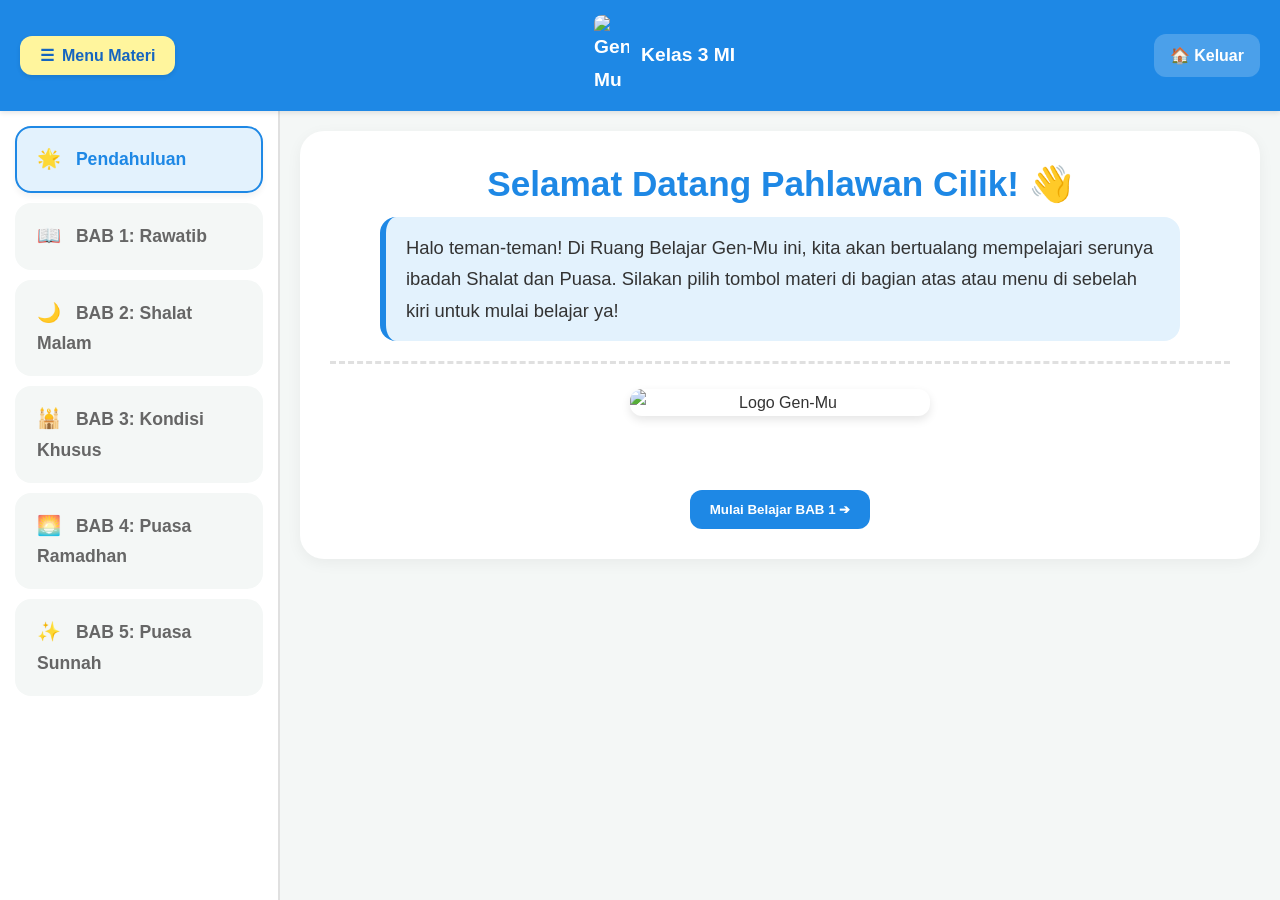
==== commit 77141baf: "Update belajar.html" ====
--- a/belajar.html
+++ b/belajar.html
@@ -4,310 +4,296 @@
     <meta charset="UTF-8">
     <meta name="viewport" content="width=device-width, initial-scale=1.0">
     <link rel="icon" href="https://i.ibb.co.com/nNKJsj7g/LOGO-GENMU.jpg" type="image/jpeg">
-    <title>LMS Gen-Mu | Ruang Belajar</title>
+    <title>Ruang Kelas Gen-Mu</title>
     <link rel="stylesheet" href="style.css">
 </head>
 <body>
 
 <div class="lms-wrapper">
-    <aside class="lms-sidebar" id="lmsSidebar">
-        <div class="lms-sidebar-header">
-            <img src="https://i.ibb.co.com/nNKJsj7g/LOGO-GENMU.jpg" alt="Logo">
-            <h2>Ruang Belajar</h2>
-            <a href="index.html" class="btn-back" title="Kembali ke Beranda">✕</a>
+    <header class="lms-topbar">
+        <button class="btn-toggle-sidebar" id="toggleSidebarBtn" onclick="toggleSidebar()">
+            ☰ <span>Menu Materi</span>
+        </button>
+        <div class="lms-brand-header">
+            <img src="https://i.ibb.co.com/nNKJsj7g/LOGO-GENMU.jpg" alt="Gen-Mu">
+            <span>Kelas 3 MI</span>
         </div>
-        
-        <div class="lms-modules">
-            <div class="module-item">
-                <div class="module-title active" onclick="toggleAcc('mod-0', this)">🌟 Pendahuluan <span>▼</span></div>
-                <ul class="lesson-list active" id="mod-0">
-                    <li class="lesson-item active" data-id="l-intro" onclick="loadLesson('l-intro')"><span class="status-icon"></span> Selamat Datang</li>
-                </ul>
-            </div>
-
-            <div class="module-item">
-                <div class="module-title" onclick="toggleAcc('mod-1', this)">📖 BAB 1: Sunnah Rawatib <span>▼</span></div>
-                <ul class="lesson-list" id="mod-1">
-                    <li class="lesson-item" data-id="l1-1" onclick="loadLesson('l1-1')"><span class="status-icon"></span> 1. Pengertian Rawatib</li>
-                    <li class="lesson-item" data-id="l1-2" onclick="loadLesson('l1-2')"><span class="status-icon"></span> 2. Waktu & Rakaat</li>
-                    <li class="lesson-item" data-id="l1-3" onclick="loadLesson('l1-3')"><span class="status-icon"></span> 3. Manfaat Shalat</li>
-                    <li class="lesson-item" data-id="l1-4" onclick="loadLesson('l1-4')"><span class="status-icon"></span> 4. Video Pembelajaran</li>
-                    <li class="lesson-item" data-id="l1-5" onclick="loadLesson('l1-5')"><span class="status-icon"></span> 🎯 Evaluasi Bab 1</li>
-                </ul>
-            </div>
-
-            <div class="module-item">
-                <div class="module-title" onclick="toggleAcc('mod-2', this)">🌙 BAB 2: Shalat Malam <span>▼</span></div>
-                <ul class="lesson-list" id="mod-2">
-                    <li class="lesson-item" data-id="l2-1" onclick="loadLesson('l2-1')"><span class="status-icon"></span> 1. Shalat Tarawih</li>
-                    <li class="lesson-item" data-id="l2-2" onclick="loadLesson('l2-2')"><span class="status-icon"></span> 2. Shalat Witir</li>
-                    <li class="lesson-item" data-id="l2-3" onclick="loadLesson('l2-3')"><span class="status-icon"></span> 3. Video Tarawih</li>
-                    <li class="lesson-item" data-id="l2-4" onclick="loadLesson('l2-4')"><span class="status-icon"></span> 🎯 Evaluasi Bab 2</li>
-                </ul>
-            </div>
-
-            <div class="module-item">
-                <div class="module-title" onclick="toggleAcc('mod-3', this)">🕌 BAB 3: Kondisi Khusus <span>▼</span></div>
-                <ul class="lesson-list" id="mod-3">
-                    <li class="lesson-item" data-id="l3-1" onclick="loadLesson('l3-1')"><span class="status-icon"></span> 1. Jamak & Qashar</li>
-                    <li class="lesson-item" data-id="l3-2" onclick="loadLesson('l3-2')"><span class="status-icon"></span> 2. Sakit & Kendaraan</li>
-                    <li class="lesson-item" data-id="l3-3" onclick="loadLesson('l3-3')"><span class="status-icon"></span> 3. Video Panduan</li>
-                    <li class="lesson-item" data-id="l3-4" onclick="loadLesson('l3-4')"><span class="status-icon"></span> 🎯 Evaluasi Bab 3</li>
-                </ul>
-            </div>
-
-            <div class="module-item">
-                <div class="module-title" onclick="toggleAcc('mod-4', this)">🌅 BAB 4: Puasa Ramadhan <span>▼</span></div>
-                <ul class="lesson-list" id="mod-4">
-                    <li class="lesson-item" data-id="l4-1" onclick="loadLesson('l4-1')"><span class="status-icon"></span> 1. Syarat & Waktu</li>
-                    <li class="lesson-item" data-id="l4-2" onclick="loadLesson('l4-2')"><span class="status-icon"></span> 2. Keutamaan Puasa</li>
-                    <li class="lesson-item" data-id="l4-3" onclick="loadLesson('l4-3')"><span class="status-icon"></span> 3. Video Penjelasan</li>
-                    <li class="lesson-item" data-id="l4-4" onclick="loadLesson('l4-4')"><span class="status-icon"></span> 🎯 Evaluasi Bab 4</li>
-                </ul>
-            </div>
-
-            <div class="module-item">
-                <div class="module-title" onclick="toggleAcc('mod-5', this)">✨ BAB 5: Puasa Sunnah <span>▼</span></div>
-                <ul class="lesson-list" id="mod-5">
-                    <li class="lesson-item" data-id="l5-1" onclick="loadLesson('l5-1')"><span class="status-icon"></span> 1. Slide Materi</li>
-                    <li class="lesson-item" data-id="l5-2" onclick="loadLesson('l5-2')"><span class="status-icon"></span> 2. Manfaat Puasa</li>
-                    <li class="lesson-item" data-id="l5-3" onclick="loadLesson('l5-3')"><span class="status-icon"></span> 3. Video Sunnah</li>
-                    <li class="lesson-item" data-id="l5-4" onclick="loadLesson('l5-4')"><span class="status-icon"></span> 🎯 Evaluasi Bab 5</li>
-                </ul>
-            </div>
-        </div>
-    </aside>
-
-    <div class="lms-main">
-        <header class="lms-header">
-            <button class="mobile-toggle" onclick="toggleSidebar()">☰</button>
-            <div class="progress-container">
-                <div class="progress-text"><span>Ketuntasan Modul</span> <span id="progressPercent">0%</span></div>
-                <div class="progress-bar-bg">
-                    <div class="progress-bar-fill" id="progressBar"></div>
-                </div>
-            </div>
-            <div class="user-profile">
-                <span>Halo, Kak!</span>
-                <div class="user-avatar">👦</div>
-            </div>
-        </header>
+        <a href="index.html" class="btn-home-top">🏠 Keluar</a>
+    </header>
+
+    <div class="lms-body">
+        <aside class="lms-sidebar" id="lmsSidebar">
+            <ul class="sidebar-menu">
+                <li class="sidebar-item active" onclick="showBab('bab-intro')"><span class="icon-bab">🌟</span> Pendahuluan</li>
+                <li class="sidebar-item" onclick="showBab('bab-1')"><span class="icon-bab">📖</span> BAB 1: Rawatib</li>
+                <li class="sidebar-item" onclick="showBab('bab-2')"><span class="icon-bab">🌙</span> BAB 2: Shalat Malam</li>
+                <li class="sidebar-item" onclick="showBab('bab-3')"><span class="icon-bab">🕌</span> BAB 3: Kondisi Khusus</li>
+                <li class="sidebar-item" onclick="showBab('bab-4')"><span class="icon-bab">🌅</span> BAB 4: Puasa Ramadhan</li>
+                <li class="sidebar-item" onclick="showBab('bab-5')"><span class="icon-bab">✨</span> BAB 5: Puasa Sunnah</li>
+            </ul>
+        </aside>
 
         <main class="lms-content-area">
             
-            <div id="l-intro" class="lesson-content active">
-                <div class="content-header">
-                    <h1>Selamat Datang di Gen-Mu LMS! 👋</h1>
-                </div>
-                <div class="content-body">
-                    <div class="intro-box">Sistem e-learning ini dirancang khusus untuk memandu belajarmu tahap demi tahap.</div>
-                    <p>Halo Kak! Di sini Kakak bisa mempelajari Fikih dengan mudah. Silakan klik menu di sebelah kiri untuk memilih materi. Setelah selesai membaca atau menonton, jangan lupa klik tombol <b>Tandai Selesai</b> di bagian bawah agar progres belajarmu tersimpan!</p>
-                </div>
-                <div class="action-buttons"><button class="btn-lms-action btn-complete" onclick="markComplete('l-intro', 'l1-1')">Mulai Belajar Bab 1 ➔</button></div>
-            </div>
-
-            <div id="l1-1" class="lesson-content">
-                <div class="content-header"><h1>1. Pengertian Shalat Rawatib</h1></div>
-                <div class="content-body">
-                    <div class="intro-box">Tahukah Kakak apa itu Shalat Rawatib? Mari kita pahami pengertiannya.</div>
-                    <img src="https://i.ibb.co.com/bjLy00SD/1.png" alt="Materi 1"><img src="https://i.ibb.co.com/tMqqQ2B3/2.png" alt="Pengertian"><img src="https://i.ibb.co.com/0RJmTRHN/3.png" alt="Fungsi">
-                </div>
-                <div class="action-buttons"><button class="btn-lms-action btn-complete" onclick="markComplete('l1-1', 'l1-2')">Tandai Selesai & Lanjut ➔</button></div>
-            </div>
-            <div id="l1-2" class="lesson-content">
-                <div class="content-header"><h1>2. Waktu & Rakaat</h1></div>
-                <div class="content-body">
-                    <div class="intro-box">Rawatib ada yang dikerjakan sebelum (Qabliyah) dan sesudah (Ba'diyah) shalat fardhu.</div>
-                    <img src="https://i.ibb.co.com/svcGMx2N/4.png" alt="Waktu qabliyah"><img src="https://i.ibb.co.com/WNx2Nj4D/5.png" alt="Waktu ba’diyah"><img src="https://i.ibb.co.com/BVxQyyqM/6.png" alt="Jumlah rakaat">
-                </div>
-                <div class="action-buttons"><button class="btn-lms-action btn-complete" onclick="markComplete('l1-2', 'l1-3')">Tandai Selesai & Lanjut ➔</button></div>
-            </div>
-            <div id="l1-3" class="lesson-content">
-                <div class="content-header"><h1>3. Manfaat Shalat Rawatib</h1></div>
-                <div class="content-body">
-                    <div class="intro-box">Keutamaannya sangat besar, salah satunya akan dibangunkan rumah di surga!</div>
-                    <img src="https://i.ibb.co.com/RpjzxMMG/7.png" alt="Manfaat"><img src="https://i.ibb.co.com/HpGpZwFJ/8.png" alt="Cara mengerjakan">
-                </div>
-                <div class="action-buttons"><button class="btn-lms-action btn-complete" onclick="markComplete('l1-3', 'l1-4')">Tandai Selesai & Lanjut ➔</button></div>
-            </div>
-            <div id="l1-4" class="lesson-content">
-                <div class="content-header"><h1>4. Video Pembelajaran Rawatib</h1></div>
-                <div class="content-body">
-                    <div class="intro-box">Tonton video animasi di bawah ini agar pemahaman Kakak semakin mantap.</div>
+            <div id="bab-intro" class="content-wrapper active">
+                <div class="bab-header">
+                    <h1 class="bab-title">Selamat Datang Pahlawan Cilik! 👋</h1>
+                    <p class="kid-intro">Halo teman-teman! Di Ruang Belajar Gen-Mu ini, kita akan bertualang mempelajari serunya ibadah Shalat dan Puasa. Silakan pilih tombol materi di bagian atas atau menu di sebelah kiri untuk mulai belajar ya!</p>
+                </div>
+                <div class="sub-content active" style="text-align: center;">
+                    <img src="https://i.ibb.co.com/nNKJsj7g/LOGO-GENMU.jpg" alt="Logo Gen-Mu" style="max-width: 300px;">
+                    <br><br>
+                    <button class="btn-next-bab btn-nav-bottom" onclick="nextBab()" style="display:inline-block; max-width: 300px;">Mulai Belajar BAB 1 ➔</button>
+                </div>
+            </div>
+
+            <div id="bab-1" class="content-wrapper">
+                <div class="bab-header">
+                    <h1 class="bab-title">BAB 1: Shalat Sunnah Rawatib</h1>
+                    <p class="kid-intro">Halo teman-teman hebat! 👋 Pada bab ini kita akan bertualang mengenal Shalat Sunnah Rawatib pengawal ibadah kita. Yuk kita cari tahu kapan waktunya dan apa saja keistimewaannya!</p>
+                </div>
+
+                <div class="subbab-nav">
+                    <button class="subbab-btn active" onclick="showSubbab('b1-materi', this)">📚 Materi Bacaan</button>
+                    <button class="subbab-btn" onclick="showSubbab('b1-video', this)">🎬 Video Belajar</button>
+                    <button class="subbab-btn btn-game" onclick="showSubbab('b1-kuis', this)">🎮 Kuis & Game</button>
+                </div>
+
+                <div id="b1-materi" class="sub-content active">
+                    <p><b>Apa sih Shalat Rawatib itu?</b> Yuk perhatikan gambar-gambar keren di bawah ini agar kamu makin paham!</p>
+                    <img src="https://i.ibb.co.com/bjLy00SD/1.png" alt="Materi 1">
+                    <img src="https://i.ibb.co.com/tMqqQ2B3/2.png" alt="Pengertian Rawatib">
+                    <img src="https://i.ibb.co.com/0RJmTRHN/3.png" alt="Fungsi">
+                    <p>Shalat ini dikerjakan <b>sebelum (Qabliyah)</b> dan <b>sesudah (Ba'diyah)</b> shalat fardhu. Ingat baik-baik jumlah rakaatnya ya!</p>
+                    <img src="https://i.ibb.co.com/svcGMx2N/4.png" alt="Waktu qabliyah">
+                    <img src="https://i.ibb.co.com/WNx2Nj4D/5.png" alt="Waktu ba’diyah">
+                    <img src="https://i.ibb.co.com/BVxQyyqM/6.png" alt="Jumlah rakaat">
+                    <p>Wah, manfaatnya sangat besar lho! Allah akan membangunkan istana di surga untuk kita.</p>
+                    <img src="https://i.ibb.co.com/RpjzxMMG/7.png" alt="Manfaat">
+                    <img src="https://i.ibb.co.com/HpGpZwFJ/8.png" alt="Cara mengerjakan">
+                </div>
+
+                <div id="b1-video" class="sub-content">
+                    <p>Waktunya bersantai! Yuk tonton video animasi seru ini agar belajarmu makin asyik.</p>
                     <div class="iframe-wrapper">
                         <div class="iframe-container">
                             <iframe src="https://www.youtube.com/embed/7o30T9-NYI4" allowfullscreen></iframe>
                         </div>
                     </div>
                 </div>
-                <div class="action-buttons"><button class="btn-lms-action btn-complete" onclick="markComplete('l1-4', 'l1-5')">Tandai Selesai & Lanjut ➔</button></div>
-            </div>
-            <div id="l1-5" class="lesson-content">
-                <div class="content-header"><h1>🎯 Evaluasi Bab 1</h1></div>
-                <div class="content-body">
-                    <div class="intro-box">Saatnya uji kemampuan Kakak! Mainkan game dan kerjakan kuisnya.</div>
-                    <p>Klik tombol di bawah untuk membuka tugas di tab baru. Jika sudah selesai, kembali ke halaman ini dan klik selesai.</p>
-                </div>
-                <div class="action-buttons">
-                    <a href="https://gemini.google.com/share/a2b81728db79" target="_blank" class="btn-lms-action btn-external">🎮 Main Petualangan Rawatib</a>
-                    <a href="https://forms.gle/naRSzzyEVoJLH29X8" target="_blank" class="btn-lms-action btn-external">📝 Kerjakan Kuis Bab 1</a>
-                    <button class="btn-lms-action btn-complete" onclick="markComplete('l1-5', 'l2-1')" style="flex:100%; margin-top:15px;">Tandai Bab 1 Selesai ➔</button>
-                </div>
-            </div>
-
-            <div id="l2-1" class="lesson-content">
-                <div class="content-header"><h1>1. Shalat Tarawih</h1></div>
-                <div class="content-body">
-                    <div class="intro-box">Malam di bulan Ramadhan sangat spesial. Mari kita pelajari tata cara Shalat Tarawih.</div>
-                    <img src="https://i.ibb.co.com/PzTjqrrT/1.png" alt="Materi"><img src="https://i.ibb.co.com/Y76jRjG3/2.png" alt="Pengertian"><img src="https://i.ibb.co.com/s9jG4rJQ/3.png" alt="Hukum"><img src="https://i.ibb.co.com/HfGM2BKq/4.png" alt="Jumlah rakaat">
-                </div>
-                <div class="action-buttons"><button class="btn-lms-action btn-complete" onclick="markComplete('l2-1', 'l2-2')">Tandai Selesai & Lanjut ➔</button></div>
-            </div>
-            <div id="l2-2" class="lesson-content">
-                <div class="content-header"><h1>2. Shalat Witir</h1></div>
-                <div class="content-body">
-                    <div class="intro-box">Shalat berakaat ganjil ini adalah penyempurna malammu.</div>
-                    <img src="https://i.ibb.co.com/qMsS5xy0/5.png" alt="Penyempurna"><img src="https://i.ibb.co.com/gbSvSwvL/6.png" alt="Pengertian"><img src="https://i.ibb.co.com/1GRY8dyK/7.png" alt="Urutan"><img src="https://i.ibb.co.com/N28Xvc7P/8.png" alt="Fadhilah">
-                </div>
-                <div class="action-buttons"><button class="btn-lms-action btn-complete" onclick="markComplete('l2-2', 'l2-3')">Tandai Selesai & Lanjut ➔</button></div>
-            </div>
-            <div id="l2-3" class="lesson-content">
-                <div class="content-header"><h1>3. Video Tarawih & Witir</h1></div>
-                <div class="content-body">
-                    <div class="intro-box">Simak panduan visual shalat malam berikut ini ya Kak!</div>
+
+                <div id="b1-kuis" class="sub-content">
+                    <div class="action-box">
+                        <h3>Saatnya Uji Kehebatanmu! 🌟</h3>
+                        <p>Buktikan kalau kamu sudah paham materi ini dengan bermain game dan mengisi kuis berikut.</p>
+                        <a href="https://gemini.google.com/share/a2b81728db79" target="_blank" class="btn-action-large" style="background:#FBC02D; color:#333;">🎮 Main Petualangan Rawatib</a>
+                        <a href="https://forms.gle/naRSzzyEVoJLH29X8" target="_blank" class="btn-action-large">📝 Kerjakan Kuis Pintar</a>
+                    </div>
+                </div>
+
+                <div class="bab-navigation">
+                    <button class="btn-nav-bottom" onclick="prevBab()">⬅️ Bab Sebelumnya</button>
+                    <button class="btn-nav-bottom btn-next-bab" onclick="nextBab()">Lanjut ke BAB 2 ➔</button>
+                </div>
+            </div>
+
+            <div id="bab-2" class="content-wrapper">
+                <div class="bab-header">
+                    <h1 class="bab-title">BAB 2: Shalat Malam Hari</h1>
+                    <p class="kid-intro">Wah, Ramadhan tiba! Siapa nih yang suka ikut shalat malam bersama ayah bunda di masjid? Ayo kita pelajari asyiknya Shalat Tarawih dan Witir!</p>
+                </div>
+
+                <div class="subbab-nav">
+                    <button class="subbab-btn active" onclick="showSubbab('b2-materi', this)">📚 Materi Bacaan</button>
+                    <button class="subbab-btn" onclick="showSubbab('b2-video', this)">🎬 Video Belajar</button>
+                    <button class="subbab-btn btn-game" onclick="showSubbab('b2-kuis', this)">🎮 Kuis & Game</button>
+                </div>
+
+                <div id="b2-materi" class="sub-content active">
+                    <p><b>Shalat Tarawih</b> adalah shalat khusus di bulan Ramadhan. Berapa rakaat yang biasa teman-teman kerjakan?</p>
+                    <img src="https://i.ibb.co.com/PzTjqrrT/1.png" alt="Materi">
+                    <img src="https://i.ibb.co.com/Y76jRjG3/2.png" alt="Pengertian">
+                    <img src="https://i.ibb.co.com/s9jG4rJQ/3.png" alt="Hukum">
+                    <img src="https://i.ibb.co.com/HfGM2BKq/4.png" alt="Jumlah rakaat">
+                    <p>Setelah Tarawih, kita menyempurnakan malam dengan <b>Shalat Witir</b> (shalat dengan rakaat ganjil).</p>
+                    <img src="https://i.ibb.co.com/qMsS5xy0/5.png" alt="Penyempurna">
+                    <img src="https://i.ibb.co.com/gbSvSwvL/6.png" alt="Pengertian">
+                    <img src="https://i.ibb.co.com/1GRY8dyK/7.png" alt="Urutan">
+                    <img src="https://i.ibb.co.com/N28Xvc7P/8.png" alt="Fadhilah">
+                </div>
+
+                <div id="b2-video" class="sub-content">
+                    <p>Lihat asyiknya anak-anak ini melaksanakan shalat di malam Ramadhan!</p>
                     <div class="iframe-wrapper">
                         <div class="iframe-container">
                             <iframe src="https://www.youtube.com/embed/7ewEvRK4g10" allowfullscreen></iframe>
                         </div>
                     </div>
                 </div>
-                <div class="action-buttons"><button class="btn-lms-action btn-complete" onclick="markComplete('l2-3', 'l2-4')">Tandai Selesai & Lanjut ➔</button></div>
-            </div>
-            <div id="l2-4" class="lesson-content">
-                <div class="content-header"><h1>🎯 Evaluasi Bab 2</h1></div>
-                <div class="content-body"><div class="intro-box">Selesaikan misi game dan kuis di bawah ini!</div></div>
-                <div class="action-buttons">
-                    <a href="https://gemini.google.com/share/d656a55be637" target="_blank" class="btn-lms-action btn-external">🎮 Teka-Teki Malam</a>
-                    <a href="https://docs.google.com/forms/d/e/1FAIpQLSdVKd8MJUAFuubOIx2c9NQ98yjbyhsjO9SJSAClCy7nkc7taA/viewform" target="_blank" class="btn-lms-action btn-external">📝 Kuis Shalat Malam</a>
-                    <button class="btn-lms-action btn-complete" onclick="markComplete('l2-4', 'l3-1')" style="flex:100%; margin-top:15px;">Tandai Bab 2 Selesai ➔</button>
-                </div>
-            </div>
-
-            <div id="l3-1" class="lesson-content">
-                <div class="content-header"><h1>1. Shalat Jamak & Qashar</h1></div>
-                <div class="content-body">
-                    <div class="intro-box">Saat bepergian (musafir), Allah memberikan keringanan (rukhsah) untuk meringkas shalat.</div>
-                    <img src="https://i.ibb.co.com/kg7qpqzn/macam-macam-shalat.png" alt="Materi"><img src="https://i.ibb.co.com/rKDwfDFP/macam-macam-shalat-1.png"><img src="https://i.ibb.co.com/217jG4tD/macam-macam-shalat-2.png"><img src="https://i.ibb.co.com/MkXLWkcm/macam-macam-shalat-3.png"><img src="https://i.ibb.co.com/21dzrwJs/macam-macam-shalat-4.png"><img src="https://i.ibb.co.com/ym4WkbCV/macam-macam-shalat-5.png">
-                </div>
-                <div class="action-buttons"><button class="btn-lms-action btn-complete" onclick="markComplete('l3-1', 'l3-2')">Tandai Selesai & Lanjut ➔</button></div>
-            </div>
-            <div id="l3-2" class="lesson-content">
-                <div class="content-header"><h1>2. Shalat Saat Sakit & Di Kendaraan</h1></div>
-                <div class="content-body">
-                    <div class="intro-box">Ibadah tetap wajib dilakukan meskipun kita sedang sakit atau berada di kendaraan. Ini caranya!</div>
-                    <img src="https://i.ibb.co.com/mr6DtVqV/macam-macam-shalat-6.png"><img src="https://i.ibb.co.com/TDfCycRQ/macam-macam-shalat-7.png"><img src="https://i.ibb.co.com/mVrWbSKF/macam-macam-shalat-8.png"><img src="https://i.ibb.co.com/BKd6s4dJ/macam-macam-shalat-9.png"><img src="https://i.ibb.co.com/7xgVqmWy/macam-macam-shalat-10.png">
-                </div>
-                <div class="action-buttons"><button class="btn-lms-action btn-complete" onclick="markComplete('l3-2', 'l3-3')">Tandai Selesai & Lanjut ➔</button></div>
-            </div>
-            <div id="l3-3" class="lesson-content">
-                <div class="content-header"><h1>3. Video Panduan Shalat Khusus</h1></div>
-                <div class="content-body">
+
+                <div id="b2-kuis" class="sub-content">
+                    <div class="action-box">
+                        <h3>Bintang Malam Ramadhan 🌟</h3>
+                        <p>Ayo selesaikan misi teka-teki dan kuis malam ini untuk mendapat skor terbaikmu!</p>
+                        <a href="https://gemini.google.com/share/d656a55be637" target="_blank" class="btn-action-large" style="background:#FBC02D; color:#333;">🎮 Teka-Teki Tarawih</a>
+                        <a href="https://docs.google.com/forms/d/e/1FAIpQLSdVKd8MJUAFuubOIx2c9NQ98yjbyhsjO9SJSAClCy7nkc7taA/viewform" target="_blank" class="btn-action-large">📝 Uji Wawasan Malam</a>
+                    </div>
+                </div>
+
+                <div class="bab-navigation">
+                    <button class="btn-nav-bottom" onclick="prevBab()">⬅️ Bab Sebelumnya</button>
+                    <button class="btn-nav-bottom btn-next-bab" onclick="nextBab()">Lanjut ke BAB 3 ➔</button>
+                </div>
+            </div>
+
+            <div id="bab-3" class="content-wrapper">
+                <div class="bab-header">
+                    <h1 class="bab-title">BAB 3: Kondisi Khusus Shalat</h1>
+                    <p class="kid-intro">Pernahkah kamu bepergian jauh saat mudik atau sedang sakit di rumah sakit? Ternyata Allah memberikan keringanan shalat lho, namanya rukhsoh. Mau tahu caranya?</p>
+                </div>
+
+                <div class="subbab-nav">
+                    <button class="subbab-btn active" onclick="showSubbab('b3-materi', this)">🎒 Jamak & Qashar</button>
+                    <button class="subbab-btn" onclick="showSubbab('b3-video', this)">🎬 Video Belajar</button>
+                    <button class="subbab-btn btn-game" onclick="showSubbab('b3-kuis', this)">🎮 Kuis & Game</button>
+                </div>
+
+                <div id="b3-materi" class="sub-content active">
+                    <p>Ini adalah cara kita menggabung (Jamak) atau meringkas (Qashar) shalat saat bepergian.</p>
+                    <img src="https://i.ibb.co.com/kg7qpqzn/macam-macam-shalat.png" alt="Materi">
+                    <img src="https://i.ibb.co.com/rKDwfDFP/macam-macam-shalat-1.png">
+                    <img src="https://i.ibb.co.com/217jG4tD/macam-macam-shalat-2.png">
+                    <img src="https://i.ibb.co.com/MkXLWkcm/macam-macam-shalat-3.png">
+                    <img src="https://i.ibb.co.com/21dzrwJs/macam-macam-shalat-4.png">
+                    <img src="https://i.ibb.co.com/ym4WkbCV/macam-macam-shalat-5.png">
+                    <p>Dan ini panduan khusus jika kamu sedang sakit atau berada di dalam kendaraan seperti kereta atau pesawat.</p>
+                    <img src="https://i.ibb.co.com/mr6DtVqV/macam-macam-shalat-6.png">
+                    <img src="https://i.ibb.co.com/TDfCycRQ/macam-macam-shalat-7.png">
+                    <img src="https://i.ibb.co.com/mVrWbSKF/macam-macam-shalat-8.png">
+                    <img src="https://i.ibb.co.com/BKd6s4dJ/macam-macam-shalat-9.png">
+                    <img src="https://i.ibb.co.com/7xgVqmWy/macam-macam-shalat-10.png">
+                </div>
+
+                <div id="b3-video" class="sub-content">
+                    <p>Saksikan panduan bergambar cara shalat musafir (orang yang bepergian) di video ini.</p>
                     <div class="iframe-wrapper">
                         <div class="iframe-container">
                             <iframe src="https://www.youtube.com/embed/kc-5C-uV5Hk" allowfullscreen></iframe>
                         </div>
                     </div>
                 </div>
-                <div class="action-buttons"><button class="btn-lms-action btn-complete" onclick="markComplete('l3-3', 'l3-4')">Tandai Selesai & Lanjut ➔</button></div>
-            </div>
-            <div id="l3-4" class="lesson-content">
-                <div class="content-header"><h1>🎯 Evaluasi Bab 3</h1></div>
-                <div class="content-body"><div class="intro-box">Ayo Kak, uji ingatanmu tentang shalat jamak dan qashar!</div></div>
-                <div class="action-buttons">
-                    <a href="https://gemini.google.com/share/a914411cb3c3" target="_blank" class="btn-lms-action btn-external">🎮 Misi Anak Musafir</a>
-                    <a href="https://forms.gle/vq3xXQ9xE69AtAnr6" target="_blank" class="btn-lms-action btn-external">📝 Kuis Penjelajah</a>
-                    <button class="btn-lms-action btn-complete" onclick="markComplete('l3-4', 'l4-1')" style="flex:100%; margin-top:15px;">Tandai Bab 3 Selesai ➔</button>
-                </div>
-            </div>
-
-            <div id="l4-1" class="lesson-content">
-                <div class="content-header"><h1>1. Syarat & Waktu Puasa Ramadhan</h1></div>
-                <div class="content-body">
-                    <div class="intro-box">Bulan Ramadhan adalah bulan penuh berkah. Apa saja rukun dan hal yang membatalkan puasa?</div>
-                    <img src="https://i.ibb.co.com/21j4kCzB/1.png"><img src="https://i.ibb.co.com/VFBKZ7M/2.png"><img src="https://i.ibb.co.com/RLNXX1V/3.png"><img src="https://i.ibb.co.com/BH8x7Ybd/4.png"><img src="https://i.ibb.co.com/84zqnxWN/5.png"><img src="https://i.ibb.co.com/1fwHPtZx/6.png">
-                </div>
-                <div class="action-buttons"><button class="btn-lms-action btn-complete" onclick="markComplete('l4-1', 'l4-2')">Tandai Selesai & Lanjut ➔</button></div>
-            </div>
-            <div id="l4-2" class="lesson-content">
-                <div class="content-header"><h1>2. Keutamaan Puasa</h1></div>
-                <div class="content-body">
-                    <div class="intro-box">Ada pintu surga khusus bernama Ar-Rayyan untuk orang yang berpuasa!</div>
-                    <img src="https://i.ibb.co.com/7J23QYHh/7.png"><img src="https://i.ibb.co.com/ccvT3t43/8.png"><img src="https://i.ibb.co.com/LXtPMvbX/9.png"><img src="https://i.ibb.co.com/ZzC9mpJC/10.png">
-                </div>
-                <div class="action-buttons"><button class="btn-lms-action btn-complete" onclick="markComplete('l4-2', 'l4-3')">Tandai Selesai & Lanjut ➔</button></div>
-            </div>
-            <div id="l4-3" class="lesson-content">
-                <div class="content-header"><h1>3. Video Penjelasan Ramadhan</h1></div>
-                <div class="content-body">
+
+                <div id="b3-kuis" class="sub-content">
+                    <div class="action-box">
+                        <h3>Misi Musafir Tangguh! 🎒</h3>
+                        <p>Mari bermain peran menjadi musafir cilik yang harus menyelesaikan ujian shalat di perjalanan!</p>
+                        <a href="https://gemini.google.com/share/a914411cb3c3" target="_blank" class="btn-action-large" style="background:#FBC02D; color:#333;">🎮 Petualangan Musafir</a>
+                        <a href="https://forms.gle/vq3xXQ9xE69AtAnr6" target="_blank" class="btn-action-large">📝 Kuis Perjalanan Hebat</a>
+                    </div>
+                </div>
+
+                <div class="bab-navigation">
+                    <button class="btn-nav-bottom" onclick="prevBab()">⬅️ Bab Sebelumnya</button>
+                    <button class="btn-nav-bottom btn-next-bab" onclick="nextBab()">Lanjut ke BAB 4 ➔</button>
+                </div>
+            </div>
+
+            <div id="bab-4" class="content-wrapper">
+                <div class="bab-header">
+                    <h1 class="bab-title">BAB 4: Puasa Ramadhan</h1>
+                    <p class="kid-intro">Bulan puasa adalah bulan penuh kegembiraan! Kita menahan lapar dan haus dari terbit fajar sampai azan maghrib berkumandang. Tapi, apa saja aturannya ya?</p>
+                </div>
+
+                <div class="subbab-nav">
+                    <button class="subbab-btn active" onclick="showSubbab('b4-materi', this)">📚 Syarat & Rukun</button>
+                    <button class="subbab-btn" onclick="showSubbab('b4-video', this)">🎬 Video Seru</button>
+                    <button class="subbab-btn btn-game" onclick="showSubbab('b4-kuis', this)">🎮 Kuis Juara</button>
+                </div>
+
+                <div id="b4-materi" class="sub-content active">
+                    <p>Supaya puasa kita sah dan diterima Allah, kita harus tahu syarat dan rukunnya teman-teman!</p>
+                    <img src="https://i.ibb.co.com/21j4kCzB/1.png">
+                    <img src="https://i.ibb.co.com/VFBKZ7M/2.png">
+                    <img src="https://i.ibb.co.com/RLNXX1V/3.png">
+                    <img src="https://i.ibb.co.com/BH8x7Ybd/4.png">
+                    <img src="https://i.ibb.co.com/84zqnxWN/5.png">
+                    <img src="https://i.ibb.co.com/1fwHPtZx/6.png">
+                    <p>Pintu surga Ar-Rayyan menanti anak-anak yang rajin puasa. Yuk lihat keutamaan lainnya!</p>
+                    <img src="https://i.ibb.co.com/7J23QYHh/7.png">
+                    <img src="https://i.ibb.co.com/ccvT3t43/8.png">
+                    <img src="https://i.ibb.co.com/LXtPMvbX/9.png">
+                    <img src="https://i.ibb.co.com/ZzC9mpJC/10.png">
+                </div>
+
+                <div id="b4-video" class="sub-content">
+                    <p>Tonton kisah menarik tentang kehebatan anak-anak yang kuat berpuasa Ramadhan!</p>
                     <div class="iframe-wrapper">
                         <div class="iframe-container">
                             <iframe src="https://www.youtube.com/embed/sjRd94ZaPSI" allowfullscreen></iframe>
                         </div>
                     </div>
                 </div>
-                <div class="action-buttons"><button class="btn-lms-action btn-complete" onclick="markComplete('l4-3', 'l4-4')">Tandai Selesai & Lanjut ➔</button></div>
-            </div>
-            <div id="l4-4" class="lesson-content">
-                <div class="content-header"><h1>🎯 Evaluasi Bab 4</h1></div>
-                <div class="content-body"><div class="intro-box">Selesaikan kuis Ramadhan ini untuk melangkah ke bab terakhir!</div></div>
-                <div class="action-buttons">
-                    <a href="https://gemini.google.com/share/2c895827f036" target="_blank" class="btn-lms-action btn-external">🎮 Game Detektif Ramadhan</a>
-                    <a href="https://forms.gle/bKigbdjehdzy4xgn7" target="_blank" class="btn-lms-action btn-external">📝 Kuis Cerdas Puasa</a>
-                    <button class="btn-lms-action btn-complete" onclick="markComplete('l4-4', 'l5-1')" style="flex:100%; margin-top:15px;">Tandai Bab 4 Selesai ➔</button>
-                </div>
-            </div>
-
-            <div id="l5-1" class="lesson-content">
-                <div class="content-header"><h1>1. Slide Macam Puasa Sunnah</h1></div>
-                <div class="content-body">
-                    <div class="intro-box">Geser slide presentasi di bawah untuk mengetahui puasa apa saja yang disunnahkan Rasulullah.</div>
+
+                <div id="b4-kuis" class="sub-content">
+                    <div class="action-box">
+                        <h3>Pahlawan Ramadhan! 🦸‍♂️</h3>
+                        <p>Jadilah juara puasa dengan memecahkan rahasia pada game dan kuis di bawah ini.</p>
+                        <a href="https://gemini.google.com/share/2c895827f036" target="_blank" class="btn-action-large" style="background:#FBC02D; color:#333;">🎮 Detektif Ramadhan</a>
+                        <a href="https://forms.gle/bKigbdjehdzy4xgn7" target="_blank" class="btn-action-large">📝 Kuis Bintang Puasa</a>
+                    </div>
+                </div>
+
+                <div class="bab-navigation">
+                    <button class="btn-nav-bottom" onclick="prevBab()">⬅️ Bab Sebelumnya</button>
+                    <button class="btn-nav-bottom btn-next-bab" onclick="nextBab()">Lanjut ke BAB 5 ➔</button>
+                </div>
+            </div>
+
+            <div id="bab-5" class="content-wrapper">
+                <div class="bab-header">
+                    <h1 class="bab-title">BAB 5: Puasa Sunnah</h1>
+                    <p class="kid-intro">Wah kita sudah di bab terakhir! Selain Ramadhan, tahukah kamu kalau Rasulullah juga suka berpuasa di hari lain? Namanya Puasa Sunnah. Banyak lho manfaatnya buat kesehatan kita!</p>
+                </div>
+
+                <div class="subbab-nav">
+                    <button class="subbab-btn active" onclick="showSubbab('b5-materi', this)">📚 Slide Macam Puasa</button>
+                    <button class="subbab-btn" onclick="showSubbab('b5-video', this)">🎬 Video Belajar</button>
+                    <button class="subbab-btn btn-game" onclick="showSubbab('b5-kuis', this)">🎮 Kuis Terakhir</button>
+                </div>
+
+                <div id="b5-materi" class="sub-content active">
+                    <p>Geser gambar presentasi di bawah ini untuk melihat puasa apa saja yang disunnahkan.</p>
                     <div class="iframe-wrapper">
                         <div class="iframe-container">
                             <iframe src="https://www.canva.com/design/DAHJnHYPH2w/FHrJwm6hhopdkLDo4CUwgA/view?embed" allowfullscreen></iframe>
                         </div>
                     </div>
                     <img src="https://i.ibb.co.com/RTWxfPC4/Chat-GPT-Image-May-18-2026-05-50-57-AM.png">
-                </div>
-                <div class="action-buttons"><button class="btn-lms-action btn-complete" onclick="markComplete('l5-1', 'l5-2')">Tandai Selesai & Lanjut ➔</button></div>
-            </div>
-            <div id="l5-2" class="lesson-content">
-                <div class="content-header"><h1>2. Manfaat Puasa Sunnah</h1></div>
-                <div class="content-body">
-                    <div class="intro-box">Puasa sunnah sangat menyehatkan tubuh lho Kak! Ini buktinya.</div>
+                    <p>Puasanya bikin sehat? Betul sekali! Ini dia alasannya mengapa puasa itu menyehatkan tubuh.</p>
                     <img src="https://i.ibb.co.com/q3x3cBzr/manfaat-puasa-sunah.png">
                 </div>
-                <div class="action-buttons"><button class="btn-lms-action btn-complete" onclick="markComplete('l5-2', 'l5-3')">Tandai Selesai & Lanjut ➔</button></div>
-            </div>
-            <div id="l5-3" class="lesson-content">
-                <div class="content-header"><h1>3. Video Puasa Sunnah</h1></div>
-                <div class="content-body">
+
+                <div id="b5-video" class="sub-content">
+                    <p>Tonton penjelasan seru ini sebagai materi tambahanmu ya!</p>
                     <div class="iframe-wrapper">
                         <div class="iframe-container">
                             <iframe src="https://www.youtube.com/embed/e1jEjuLCMPA" allowfullscreen></iframe>
                         </div>
                     </div>
                 </div>
-                <div class="action-buttons"><button class="btn-lms-action btn-complete" onclick="markComplete('l5-3', 'l5-4')">Tandai Selesai & Lanjut ➔</button></div>
-            </div>
-            <div id="l5-4" class="lesson-content">
-                <div class="content-header"><h1>🎯 Evaluasi Bab 5</h1></div>
-                <div class="content-body">
-                    <div class="intro-box">Wah Kakak luar biasa! Ini adalah evaluasi terakhir. Selesaikan misinya ya!</div>
-                </div>
-                <div class="action-buttons">
-                    <a href="https://gemini.google.com/share/930f132ad4be" target="_blank" class="btn-lms-action btn-external">🎮 Tebak Puasa Sunnah</a>
-                    <a href="https://docs.google.com/forms/d/e/1FAIpQLSfmzcV0EsnE9yLa6hleEWP20BOaMUP3xI5NhfQaWSq5zLbfsg/viewform" target="_blank" class="btn-lms-action btn-external">📝 Kuis Akhir</a>
-                    <button class="btn-lms-action btn-complete" onclick="finishCourse('l5-4')" style="flex:100%; margin-top:15px;">🎉 Selesaikan Seluruh Modul!</button>
+
+                <div id="b5-kuis" class="sub-content">
+                    <div class="action-box">
+                        <h3>Misi Kelulusan Gen-Mu! 🎉</h3>
+                        <p>Kamu hebat! Selesaikan misi pamungkas ini dan jadilah generasi hebat yang taat ibadah.</p>
+                        <a href="https://gemini.google.com/share/930f132ad4be" target="_blank" class="btn-action-large" style="background:#FBC02D; color:#333;">🎮 Game Super Sunnah</a>
+                        <a href="https://docs.google.com/forms/d/e/1FAIpQLSfmzcV0EsnE9yLa6hleEWP20BOaMUP3xI5NhfQaWSq5zLbfsg/viewform" target="_blank" class="btn-action-large">📝 Ujian Akhir Hebat</a>
+                    </div>
+                </div>
+
+                <div class="bab-navigation">
+                    <button class="btn-nav-bottom" onclick="prevBab()">⬅️ Bab Sebelumnya</button>
+                    <a href="index.html" class="btn-nav-bottom btn-next-bab" style="background:var(--accent);">🎉 Selesai Belajar! (Ke Beranda)</a>
                 </div>
             </div>
 
@@ -315,105 +301,7 @@
     </div>
 </div>
 
-<script>
-    // LMS Logic (Khusus menangani sidebar dan progress belajar)
-    const allLessonIds = ['l-intro', 'l1-1', 'l1-2', 'l1-3', 'l1-4', 'l1-5', 'l2-1', 'l2-2', 'l2-3', 'l2-4', 'l3-1', 'l3-2', 'l3-3', 'l3-4', 'l4-1', 'l4-2', 'l4-3', 'l4-4', 'l5-1', 'l5-2', 'l5-3', 'l5-4'];
-    let completedLessons = JSON.parse(localStorage.getItem('genmuProgress')) || [];
-
-    function initLMS() {
-        updateProgress();
-        // Membuka materi yang terakhir kali diakses siswa (Jika tidak ada, default intro)
-        let lastActive = localStorage.getItem('genmuLastActive') || 'l-intro';
-        loadLesson(lastActive, false);
-    }
-
-    function toggleSidebar() {
-        document.getElementById('lmsSidebar').classList.toggle('open');
-    }
-
-    function toggleAcc(id, el) {
-        document.querySelectorAll('.lesson-list').forEach(list => list.classList.remove('active'));
-        document.querySelectorAll('.module-title').forEach(title => title.classList.remove('active'));
-        document.getElementById(id).classList.add('active');
-        el.classList.add('active');
-    }
-
-    function loadLesson(id, autoScroll = true) {
-        // Menyembunyikan semua konten materi
-        document.querySelectorAll('.lesson-content').forEach(c => c.classList.remove('active'));
-        document.querySelectorAll('.lesson-item').forEach(item => item.classList.remove('active'));
-        
-        // Menampilkan materi target
-        const targetContent = document.getElementById(id);
-        if(targetContent) targetContent.classList.add('active');
-        
-        // Mengubah status menu sidebar menjadi aktif & membuka menu drop-down induknya
-        const targetSidebarItem = document.querySelector(`.lesson-item[data-id="${id}"]`);
-        if(targetSidebarItem) {
-            targetSidebarItem.classList.add('active');
-            const parentList = targetSidebarItem.closest('.lesson-list');
-            const parentHeader = parentList.previousElementSibling;
-            
-            document.querySelectorAll('.lesson-list').forEach(list => list.classList.remove('active'));
-            document.querySelectorAll('.module-title').forEach(title => title.classList.remove('active'));
-            
-            parentList.classList.add('active');
-            parentHeader.classList.add('active');
-        }
-
-        // Menyimpan posisi terakhir siswa
-        localStorage.setItem('genmuLastActive', id);
-        
-        // Otomatis menutup sidebar di tampilan mobile setelah memilih materi
-        if(window.innerWidth <= 900) {
-            document.getElementById('lmsSidebar').classList.remove('open');
-        }
-
-        // Otomatis scroll ke bagian atas materi
-        if(autoScroll) {
-            document.querySelector('.lms-content-area').scrollTo({top: 0, behavior: 'smooth'});
-        }
-    }
-
-    function markComplete(currentId, nextId) {
-        // Mencatat materi yang sudah selesai dipelajari
-        if (!completedLessons.includes(currentId)) {
-            completedLessons.push(currentId);
-            localStorage.setItem('genmuProgress', JSON.stringify(completedLessons));
-            updateProgress();
-        }
-        // Melanjutkan ke materi berikutnya
-        loadLesson(nextId);
-    }
-
-    function updateProgress() {
-        let total = allLessonIds.length;
-        let done = completedLessons.length;
-        let percent = Math.round((done / total) * 100);
-        
-        // Memperbarui visual Progress Bar
-        document.getElementById('progressBar').style.width = percent + '%';
-        document.getElementById('progressPercent').innerText = percent + '%';
-        
-        // Menambahkan ikon centang di daftar menu sidebar
-        completedLessons.forEach(id => {
-            let item = document.querySelector(`.lesson-item[data-id="${id}"]`);
-            if(item) item.classList.add('completed');
-        });
-    }
-
-    function finishCourse(currentId) {
-        if (!completedLessons.includes(currentId)) {
-            completedLessons.push(currentId);
-            localStorage.setItem('genmuProgress', JSON.stringify(completedLessons));
-            updateProgress();
-        }
-        alert('Selamat Kak! Kakak sudah menyelesaikan semua materi di Ruang Belajar Gen-Mu dengan sangat hebat! 🎉');
-    }
-
-    // Menjalankan inisialisasi LMS ketika halaman dimuat
-    window.onload = initLMS;
-</script>
+<script src="script.js"></script>
 
 </body>
 </html>
--- a/style.css
+++ b/style.css
@@ -1,141 +1,177 @@
-/* ================= ROOT WARNA ================= */
+/* =========================================
+   GLOBAL VARIABLES & RESET
+========================================= */
 :root {
-  --primary: blue;
-  --secondary: white;
-  --accent: green;
-  --bg: #001f3f;
-  --card: yellow;
-  --text-main: white;
-  --text-second: black;
+    --primary: #1E88E5;       /* Biru Sesuai Permintaan */
+    --primary-dark: #1565C0;
+    --secondary: #FFFFFF;     /* Putih */
+    --accent: #4CAF50;        /* Hijau */
+    --accent-dark: #388E3C;
+    --card-bg: #FFF59D;       /* Kuning Muda (Ramah Anak) */
+    --text-main: #FFFFFF;
+    --text-dark: #333333;
+    --text-muted: #666666;
+    --bg-light: #F4F7F6;
+    --border-color: #E0E0E0;
 }
 
-/* ================= GLOBAL ================= */
-body {
-  margin: 0;
-  font-family: Arial, sans-serif;
-  background: var(--bg);
-  color: var(--text-main);
+* { margin: 0; padding: 0; box-sizing: border-box; font-family: 'Fredoka', sans-serif; }
+body { background-color: var(--bg-light); color: var(--text-dark); line-height: 1.7; overflow-x: hidden; }
+
+/* =========================================
+   LANDING PAGE STYLES (PORTAL)
+========================================= */
+.navbar { background-color: var(--secondary); box-shadow: 0 4px 6px rgba(0,0,0,0.05); position: sticky; top: 0; z-index: 999; }
+.nav-container { display: flex; justify-content: space-between; align-items: center; padding: 15px 5%; max-width: 1200px; margin: 0 auto; }
+.nav-brand { display: flex; align-items: center; gap: 15px; text-decoration: none; color: var(--primary); font-size: 1.8rem; font-weight: 700; }
+.nav-logo { height: 45px; width: 45px; border-radius: 10px; object-fit: cover; }
+.nav-menu { display: flex; list-style: none; align-items: center; gap: 20px; }
+.nav-links { text-decoration: none; color: var(--text-dark); font-weight: 600; transition: color 0.3s; }
+.nav-links:hover { color: var(--primary); }
+.btn-nav { background-color: var(--accent); color: var(--text-main); padding: 10px 20px; border-radius: 20px; text-decoration: none; font-weight: 700; transition: 0.3s; box-shadow: 0 4px 10px rgba(76,175,80,0.3); }
+.btn-nav:hover { background-color: var(--accent-dark); transform: translateY(-2px); }
+.menu-toggle { display: none; flex-direction: column; cursor: pointer; }
+.menu-toggle .bar { height: 3px; width: 25px; background-color: var(--text-dark); margin: 4px 0; transition: 0.3s; }
+
+.hero { display: flex; align-items: center; justify-content: space-between; padding: 80px 5%; max-width: 1200px; margin: 0 auto; }
+.hero-content { flex: 1; padding-right: 30px; }
+.hero-content h1 { font-size: 3rem; color: var(--primary); margin-bottom: 20px; line-height: 1.2; }
+.hero-content h1 span { color: var(--accent); }
+.hero-content p { font-size: 1.2rem; margin-bottom: 30px; color: var(--text-muted); }
+.btn-primary { background: var(--primary); color: var(--text-main); padding: 15px 30px; border-radius: 30px; text-decoration: none; font-size: 1.2rem; font-weight: 700; display: inline-block; box-shadow: 0 4px 15px rgba(30, 136, 229, 0.4); transition: 0.3s; }
+.btn-primary:hover { transform: translateY(-3px); background: var(--primary-dark); }
+.hero-image { flex: 1; text-align: center; }
+.hero-img-style { max-width: 100%; width: 400px; border-radius: 20px; box-shadow: 0 10px 20px rgba(0,0,0,0.1); }
+
+.masalah-solusi { background-color: var(--card-bg); padding: 60px 5%; text-align: center; border-radius: 30px 30px 0 0; }
+.about-container { max-width: 800px; margin: 0 auto; }
+.masalah-solusi h2 { font-size: 2.2rem; color: var(--primary-dark); margin-bottom: 25px; }
+.masalah-solusi p { font-size: 1.15rem; margin-bottom: 15px; color: #555; }
+
+.features { padding: 80px 5%; max-width: 1200px; margin: 0 auto; }
+.text-center { text-align: center; font-size: 2.2rem; color: var(--primary); margin-bottom: 40px; }
+.feature-grid { display: grid; grid-template-columns: repeat(auto-fit, minmax(240px, 1fr)); gap: 30px; }
+.feature-card { background: var(--secondary); padding: 30px; border-radius: 20px; text-align: center; box-shadow: 0 5px 15px rgba(0,0,0,0.05); transition: 0.3s; border-bottom: 5px solid var(--accent); }
+.feature-card:hover { transform: translateY(-10px); box-shadow: 0 15px 30px rgba(0,0,0,0.1); }
+.feature-card .icon { font-size: 3rem; margin-bottom: 15px; }
+.feature-card h3 { color: var(--primary-dark); }
+
+.team-section { background-color: var(--primary); padding: 80px 5%; color: var(--text-main); text-align: center; }
+.team-container { max-width: 1200px; margin: 0 auto; }
+.team-title { font-size: 2.5rem; margin-bottom: 20px; color: var(--card-bg); }
+.team-desc { font-size: 1.1rem; max-width: 800px; margin: 0 auto 50px auto; }
+.team-grid { display: flex; flex-wrap: wrap; justify-content: center; gap: 30px; }
+.team-card { background-color: var(--secondary); color: var(--text-dark); border-radius: 20px; padding: 25px; width: calc(33.333% - 20px); box-shadow: 0 8px 20px rgba(0,0,0,0.15); text-align: center; }
+.team-photo { width: 100px; height: 100px; border-radius: 50%; object-fit: cover; margin-bottom: 15px; border: 4px solid var(--card-bg); }
+.team-card h3 { font-size: 1.2rem; color: var(--primary-dark); }
+
+footer { background-color: var(--text-dark); color: var(--text-main); text-align: center; padding: 30px 5%; }
+.footer-logo { display: flex; align-items: center; justify-content: center; gap: 15px; margin-bottom: 15px; }
+.footer-logo img { width: 40px; height: 40px; border-radius: 8px; }
+
+/* =========================================
+   LMS APP STYLES (BELAJAR.HTML)
+========================================= */
+.lms-wrapper { display: flex; height: 100vh; overflow: hidden; background: var(--bg-light); flex-direction: column; }
+
+/* HEADER LMS (Memuat Tombol Sidebar) */
+.lms-topbar { background: var(--primary); padding: 15px 20px; display: flex; align-items: center; justify-content: space-between; box-shadow: 0 2px 5px rgba(0,0,0,0.1); z-index: 1000; position: relative; }
+.btn-toggle-sidebar { background: var(--card-bg); color: var(--primary-dark); border: none; padding: 10px 20px; border-radius: 12px; font-weight: 700; cursor: pointer; font-size: 1rem; display: flex; align-items: center; gap: 8px; box-shadow: 0 2px 4px rgba(0,0,0,0.1); transition: 0.3s; }
+.btn-toggle-sidebar:hover { background: #FFF; transform: scale(1.02); }
+.lms-brand-header { display: flex; align-items: center; gap: 12px; color: white; font-weight: bold; font-size: 1.2rem; }
+.lms-brand-header img { width: 35px; border-radius: 8px; }
+.btn-home-top { background: rgba(255,255,255,0.2); color: white; text-decoration: none; padding: 8px 16px; border-radius: 12px; font-weight: bold; transition: 0.3s; }
+.btn-home-top:hover { background: white; color: var(--primary); }
+
+/* MAIN LAYOUT (Sidebar + Content) */
+.lms-body { display: flex; flex: 1; overflow: hidden; position: relative; }
+
+/* SIDEBAR LMS (Hanya berisi BAB) */
+.lms-sidebar { width: 280px; background: var(--secondary); border-right: 2px solid var(--border-color); display: flex; flex-direction: column; transition: transform 0.3s ease; z-index: 100; overflow-y: auto; }
+.lms-sidebar.hidden { transform: translateX(-100%); position: absolute; height: 100%; }
+
+.sidebar-menu { list-style: none; padding: 15px; }
+.sidebar-item { padding: 15px 20px; margin-bottom: 10px; cursor: pointer; font-weight: 700; font-size: 1.1rem; color: var(--text-muted); background: var(--bg-light); border-radius: 16px; transition: 0.3s; border: 2px solid transparent; }
+.sidebar-item:hover { background: #E3F2FD; color: var(--primary); }
+.sidebar-item.active { background: #E3F2FD; color: var(--primary); border-color: var(--primary); box-shadow: 0 4px 6px rgba(0,0,0,0.05); }
+.sidebar-item .icon-bab { margin-right: 10px; font-size: 1.2rem; }
+
+/* AREA KONTEN (Lebar Dibatasi) */
+.lms-content-area { flex: 1; padding: 20px; overflow-y: auto; transition: 0.3s; background: var(--bg-light); }
+.content-wrapper { max-width: 1000px; margin: 0 auto; background: var(--secondary); padding: 30px; border-radius: 24px; box-shadow: 0 4px 15px rgba(0,0,0,0.05); display: none; }
+.content-wrapper.active { display: block; animation: fadeIn 0.4s ease; }
+
+/* HEADER BAB DALAM KONTEN */
+.bab-header { text-align: center; margin-bottom: 25px; padding-bottom: 20px; border-bottom: 3px dashed var(--border-color); }
+.bab-title { color: var(--primary); font-size: 2.2rem; margin-bottom: 10px; line-height: 1.3; }
+.kid-intro { font-size: 1.15rem; color: var(--text-dark); background: #E3F2FD; padding: 15px 20px; border-radius: 16px; display: inline-block; text-align: left; max-width: 800px; border-left: 6px solid var(--primary); }
+
+/* SUBBAB NAVIGASI DI ATAS MATERI */
+.subbab-nav { display: flex; flex-wrap: wrap; gap: 10px; margin-bottom: 30px; justify-content: center; background: #F8F9FA; padding: 15px; border-radius: 20px; border: 2px solid var(--border-color); }
+.subbab-btn { background: var(--secondary); border: 2px solid #CCC; border-radius: 30px; padding: 10px 20px; font-weight: 700; cursor: pointer; color: var(--text-muted); transition: 0.3s; font-size: 1rem; box-shadow: 0 2px 4px rgba(0,0,0,0.05); }
+.subbab-btn:hover { border-color: var(--primary); color: var(--primary); }
+.subbab-btn.active { background: var(--accent); color: white; border-color: var(--accent-dark); transform: scale(1.05); box-shadow: 0 4px 10px rgba(76,175,80,0.3); }
+.subbab-btn.btn-game { background: var(--card-bg); color: var(--text-dark); border-color: #FBC02D; }
+.subbab-btn.btn-game.active { background: #FBC02D; color: white; }
+
+/* KONTEN SUBBAB (Gambar, Video, Teks) */
+.sub-content { display: none; text-align: center; }
+.sub-content.active { display: block; animation: fadeIn 0.4s ease; }
+.sub-content p { font-size: 1.1rem; margin-bottom: 15px; text-align: left; }
+
+/* Batasi Ukuran Gambar */
+.sub-content img { display: block; max-width: 100%; width: auto; height: auto; max-height: 800px; margin: 20px auto; border-radius: 12px; box-shadow: 0 4px 10px rgba(0,0,0,0.1); }
+@media (min-width: 768px) { .sub-content img { max-width: 600px; } }
+
+/* Batasi Ukuran Video */
+.iframe-wrapper { max-width: 700px; margin: 30px auto; border-radius: 16px; overflow: hidden; box-shadow: 0 4px 15px rgba(0,0,0,0.15); }
+.iframe-container { position: relative; width: 100%; aspect-ratio: 16 / 9; background: #000; }
+.iframe-container iframe { position: absolute; top: 0; left: 0; width: 100%; height: 100%; border: 0; }
+
+/* Area Game & Kuis (Card Ekstra) */
+.action-box { background: #E8F5E9; padding: 30px; border-radius: 20px; border: 3px dashed var(--accent); margin-top: 20px; }
+.action-box h3 { color: var(--accent-dark); margin-bottom: 10px; font-size: 1.5rem; }
+.btn-action-large { display: inline-block; background: var(--accent); color: white; padding: 15px 30px; border-radius: 30px; font-size: 1.2rem; font-weight: bold; text-decoration: none; margin-top: 15px; box-shadow: 0 4px 10px rgba(76,175,80,0.4); transition: 0.3s; }
+.btn-action-large:hover { background: var(--accent-dark); transform: translateY(-3px); }
+
+/* TOMBOL NAVIGASI BAWAH (Prev, Home, Next) */
+.bab-navigation { margin-top: 50px; padding-top: 20px; border-top: 2px solid var(--border-color); display: flex; justify-content: space-between; flex-wrap: wrap; gap: 15px; }
+.btn-nav-bottom { background: #F0F0F0; border: none; padding: 12px 20px; border-radius: 12px; font-weight: bold; color: var(--text-dark); cursor: pointer; transition: 0.3s; flex: 1; text-align: center; text-decoration: none; }
+.btn-nav-bottom:hover { background: #E0E0E0; }
+.btn-next-bab { background: var(--primary); color: white; }
+.btn-next-bab:hover { background: var(--primary-dark); }
+
+/* =========================================
+   RESPONSIVE (MOBILE & TABLET)
+========================================= */
+@media (max-width: 900px) {
+    /* Portal Landing Page Nav */
+    .nav-menu { position: absolute; top: 70px; left: -100%; flex-direction: column; background: var(--secondary); width: 100%; text-align: center; padding: 20px 0; box-shadow: 0 5px 10px rgba(0,0,0,0.1); transition: 0.3s; }
+    .nav-menu.active { left: 0; }
+    .menu-toggle { display: flex; }
+    .team-card { width: calc(50% - 15px); }
 }
 
-.container {
-  width: 90%;
-  max-width: 1100px;
-  margin: auto;
+@media (max-width: 768px) {
+    /* Sidebar Mobile: Default Tertutup (absolute position) */
+    .lms-sidebar { position: absolute; height: 100%; box-shadow: 5px 0 15px rgba(0,0,0,0.1); transform: translateX(-100%); }
+    .lms-sidebar.open { transform: translateX(0); }
+    
+    /* Layout Area Belajar */
+    .lms-content-area { padding: 16px; width: 100%; }
+    .content-wrapper { padding: 20px; border-radius: 16px; }
+    
+    /* Typografi & Tombol Mobile Proporsional */
+    .bab-title { font-size: 1.6rem; }
+    .kid-intro { font-size: 1rem; padding: 12px; }
+    .subbab-btn { width: 100%; font-size: 0.95rem; }
+    .sub-content p { font-size: 0.95rem; }
+    
+    .btn-toggle-sidebar span { display: none; } /* Hanya tampilkan ikon burger di layar kecil */
+    
+    /* Navigasi Bawah Full Width */
+    .bab-navigation { flex-direction: column; }
+    .btn-nav-bottom { width: 100%; }
 }
 
-.section {
-  padding: 60px 0;
-}
-
-.alt {
-  background: var(--primary);
-}
-
-.center {
-  text-align: center;
-}
-
-/* ================= NAVBAR ================= */
-.navbar {
-  background: var(--primary);
-  padding: 10px;
-}
-
-.nav-container {
-  display: flex;
-  justify-content: space-between;
-  align-items: center;
-}
-
-nav a {
-  margin: 10px;
-  color: white;
-  text-decoration: none;
-}
-
-.hamburger {
-  display: none;
-  cursor: pointer;
-}
-
-/* ================= HERO ================= */
-.hero {
-  display: flex;
-  align-items: center;
-  gap: 20px;
-}
-
-.hero img {
-  width: 100%;
-}
-
-/* ================= GRID ================= */
-.grid-3, .grid-4, .grid-5 {
-  display: grid;
-  gap: 20px;
-}
-
-.grid-3 { grid-template-columns: repeat(3,1fr); }
-.grid-4 { grid-template-columns: repeat(4,1fr); }
-.grid-5 { grid-template-columns: repeat(5,1fr); }
-
-/* ================= CARD ================= */
-.card {
-  background: var(--card);
-  color: var(--text-second);
-  padding: 20px;
-  border-radius: 10px;
-}
-
-/* ================= PROFILE ================= */
-.profile img {
-  width: 100%;
-  height: 120px;
-  object-fit: cover;
-  border-radius: 50%;
-}
-
-/* ================= BUTTON ================= */
-.btn {
-  display: inline-block;
-  background: var(--accent);
-  padding: 10px 20px;
-  margin: 10px;
-  color: white;
-  text-decoration: none;
-  border-radius: 5px;
-}
-
-.btn.secondary {
-  background: gray;
-}
-
-/* ================= FOOTER ================= */
-.footer {
-  text-align: center;
-  padding: 20px;
-  background: var(--primary);
-}
-
-/* ================= RESPONSIVE ================= */
-@media(max-width:768px){
-  .hero {
-    flex-direction: column;
-  }
-
-  .grid-3, .grid-4, .grid-5 {
-    grid-template-columns: 1fr;
-  }
-
-  nav {
-    display: none;
-  }
-
-  nav.active {
-    display: block;
-  }
-
-  .hamburger {
-    display: block;
-  }
-}+@keyframes fadeIn { from { opacity: 0; transform: translateY(10px); } to { opacity: 1; transform: translateY(0); } }
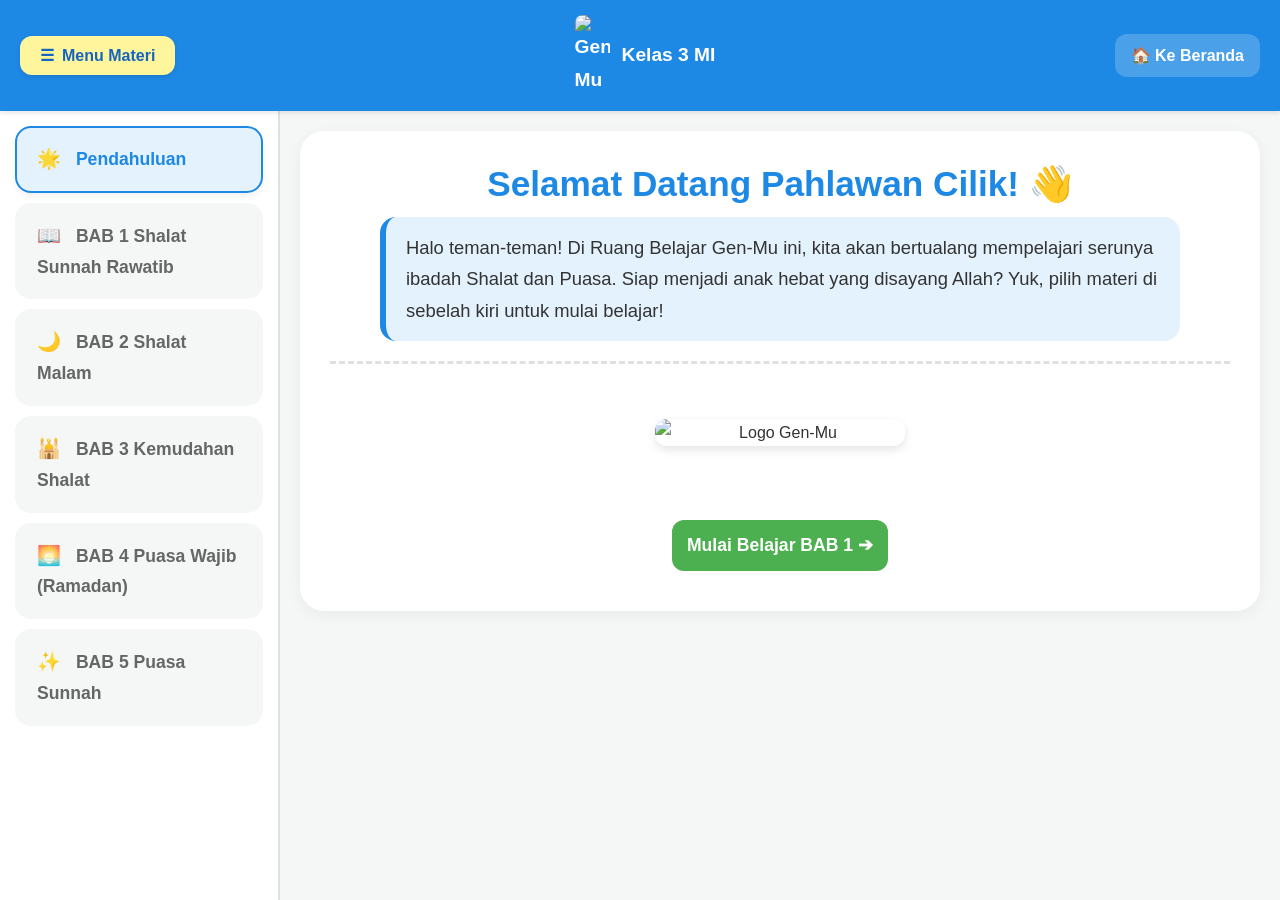
==== commit bfcae180: "Update belajar.html" ====
--- a/belajar.html
+++ b/belajar.html
@@ -18,18 +18,18 @@
             <img src="https://i.ibb.co.com/nNKJsj7g/LOGO-GENMU.jpg" alt="Gen-Mu">
             <span>Kelas 3 MI</span>
         </div>
-        <a href="index.html" class="btn-home-top">🏠 Keluar</a>
+        <a href="index.html" class="btn-home-top">🏠 Ke Beranda</a>
     </header>
 
     <div class="lms-body">
         <aside class="lms-sidebar" id="lmsSidebar">
             <ul class="sidebar-menu">
                 <li class="sidebar-item active" onclick="showBab('bab-intro')"><span class="icon-bab">🌟</span> Pendahuluan</li>
-                <li class="sidebar-item" onclick="showBab('bab-1')"><span class="icon-bab">📖</span> BAB 1: Rawatib</li>
-                <li class="sidebar-item" onclick="showBab('bab-2')"><span class="icon-bab">🌙</span> BAB 2: Shalat Malam</li>
-                <li class="sidebar-item" onclick="showBab('bab-3')"><span class="icon-bab">🕌</span> BAB 3: Kondisi Khusus</li>
-                <li class="sidebar-item" onclick="showBab('bab-4')"><span class="icon-bab">🌅</span> BAB 4: Puasa Ramadhan</li>
-                <li class="sidebar-item" onclick="showBab('bab-5')"><span class="icon-bab">✨</span> BAB 5: Puasa Sunnah</li>
+                <li class="sidebar-item" onclick="showBab('bab-1')"><span class="icon-bab">📖</span> BAB 1 Shalat Sunnah Rawatib</li>
+                <li class="sidebar-item" onclick="showBab('bab-2')"><span class="icon-bab">🌙</span> BAB 2 Shalat Malam</li>
+                <li class="sidebar-item" onclick="showBab('bab-3')"><span class="icon-bab">🕌</span> BAB 3 Kemudahan Shalat</li>
+                <li class="sidebar-item" onclick="showBab('bab-4')"><span class="icon-bab">🌅</span> BAB 4 Puasa Wajib (Ramadan)</li>
+                <li class="sidebar-item" onclick="showBab('bab-5')"><span class="icon-bab">✨</span> BAB 5 Puasa Sunnah</li>
             </ul>
         </aside>
 
@@ -38,56 +38,112 @@
             <div id="bab-intro" class="content-wrapper active">
                 <div class="bab-header">
                     <h1 class="bab-title">Selamat Datang Pahlawan Cilik! 👋</h1>
-                    <p class="kid-intro">Halo teman-teman! Di Ruang Belajar Gen-Mu ini, kita akan bertualang mempelajari serunya ibadah Shalat dan Puasa. Silakan pilih tombol materi di bagian atas atau menu di sebelah kiri untuk mulai belajar ya!</p>
+                    <p class="kid-intro">Halo teman-teman! Di Ruang Belajar Gen-Mu ini, kita akan bertualang mempelajari serunya ibadah Shalat dan Puasa. Siap menjadi anak hebat yang disayang Allah? Yuk, pilih materi di sebelah kiri untuk mulai belajar!</p>
                 </div>
                 <div class="sub-content active" style="text-align: center;">
-                    <img src="https://i.ibb.co.com/nNKJsj7g/LOGO-GENMU.jpg" alt="Logo Gen-Mu" style="max-width: 300px;">
+                    <img src="https://i.ibb.co.com/nNKJsj7g/LOGO-GENMU.jpg" alt="Logo Gen-Mu" style="max-width: 250px;">
                     <br><br>
-                    <button class="btn-next-bab btn-nav-bottom" onclick="nextBab()" style="display:inline-block; max-width: 300px;">Mulai Belajar BAB 1 ➔</button>
+                    <button class="btn-next-bab btn-nav-bottom" onclick="showBab('bab-1')" style="display:inline-block; max-width: 300px; padding: 15px; font-size:1.1rem;">Mulai Belajar BAB 1 ➔</button>
                 </div>
             </div>
 
             <div id="bab-1" class="content-wrapper">
                 <div class="bab-header">
                     <h1 class="bab-title">BAB 1: Shalat Sunnah Rawatib</h1>
-                    <p class="kid-intro">Halo teman-teman hebat! 👋 Pada bab ini kita akan bertualang mengenal Shalat Sunnah Rawatib pengawal ibadah kita. Yuk kita cari tahu kapan waktunya dan apa saja keistimewaannya!</p>
+                    <p class="kid-intro">Halo teman-teman hebat! 👋 Pada materi kali ini kita akan belajar tentang shalat sunnah rawatib. Yuk kita cari tahu apa itu shalat rawatib dan mengapa kita dianjurkan untuk melaksanakannya.</p>
                 </div>
 
                 <div class="subbab-nav">
-                    <button class="subbab-btn active" onclick="showSubbab('b1-materi', this)">📚 Materi Bacaan</button>
-                    <button class="subbab-btn" onclick="showSubbab('b1-video', this)">🎬 Video Belajar</button>
-                    <button class="subbab-btn btn-game" onclick="showSubbab('b1-kuis', this)">🎮 Kuis & Game</button>
-                </div>
-
-                <div id="b1-materi" class="sub-content active">
-                    <p><b>Apa sih Shalat Rawatib itu?</b> Yuk perhatikan gambar-gambar keren di bawah ini agar kamu makin paham!</p>
+                    <button id="btn-b1-s1" class="subbab-btn active" onclick="showSubbab('b1-s1', 'btn-b1-s1')">1. Pengertian</button>
+                    <button id="btn-b1-s2" class="subbab-btn" onclick="showSubbab('b1-s2', 'btn-b1-s2')">2. Macam-Macam</button>
+                    <button id="btn-b1-s3" class="subbab-btn" onclick="showSubbab('b1-s3', 'btn-b1-s3')">3. Tata Cara</button>
+                    <button id="btn-b1-s4" class="subbab-btn" onclick="showSubbab('b1-s4', 'btn-b1-s4')">4. Hikmah</button>
+                    <button id="btn-b1-vid" class="subbab-btn btn-media" onclick="showSubbab('b1-video', 'btn-b1-vid')">🎥 Video</button>
+                    <button id="btn-b1-game" class="subbab-btn btn-media" onclick="showSubbab('b1-game', 'btn-b1-game')">🎮 Game</button>
+                    <button id="btn-b1-quiz" class="subbab-btn btn-media" onclick="showSubbab('b1-kuis', 'btn-b1-quiz')">📝 Quiz</button>
+                </div>
+
+                <div id="b1-s1" class="sub-content active">
+                    <p><b>Apa sih Shalat Rawatib itu?</b></p>
+                    <p>Shalat Rawatib adalah shalat pengawal yang bertugas menemani shalat wajib kita. Seperti seorang raja yang memiliki pengawal, shalat fardhu kita juga punya pengawal hebat bernama Rawatib!</p>
                     <img src="https://i.ibb.co.com/bjLy00SD/1.png" alt="Materi 1">
                     <img src="https://i.ibb.co.com/tMqqQ2B3/2.png" alt="Pengertian Rawatib">
-                    <img src="https://i.ibb.co.com/0RJmTRHN/3.png" alt="Fungsi">
-                    <p>Shalat ini dikerjakan <b>sebelum (Qabliyah)</b> dan <b>sesudah (Ba'diyah)</b> shalat fardhu. Ingat baik-baik jumlah rakaatnya ya!</p>
+                    
+                    <div class="inner-navigation">
+                        <div></div> <button class="btn-inner" onclick="showSubbab('b1-s2', 'btn-b1-s2')">Subbab Selanjutnya ➡</button>
+                    </div>
+                </div>
+
+                <div id="b1-s2" class="sub-content">
+                    <p><b>Macam-Macam Shalat Rawatib</b></p>
+                    <p>Shalat Rawatib terbagi menjadi dua teman-teman! Ada yang dikerjakan sebelum shalat wajib (disebut <b>Qabliyah</b>), dan ada yang dikerjakan sesudahnya (disebut <b>Ba'diyah</b>).</p>
                     <img src="https://i.ibb.co.com/svcGMx2N/4.png" alt="Waktu qabliyah">
                     <img src="https://i.ibb.co.com/WNx2Nj4D/5.png" alt="Waktu ba’diyah">
+                    
+                    <div class="inner-navigation">
+                        <button class="btn-inner" onclick="showSubbab('b1-s1', 'btn-b1-s1')">⬅ Sebelumnya</button>
+                        <button class="btn-inner" onclick="showSubbab('b1-s3', 'btn-b1-s3')">Subbab Selanjutnya ➡</button>
+                    </div>
+                </div>
+
+                <div id="b1-s3" class="sub-content">
+                    <p><b>Tata Cara Shalat Rawatib</b></p>
+                    <p>Mengerjakannya sama persis seperti shalat biasa kok! Yang membedakan hanya niat dan jumlah rakaatnya. Yuk ingat-ingat berapa rakaat untuk masing-masing waktu shalat.</p>
                     <img src="https://i.ibb.co.com/BVxQyyqM/6.png" alt="Jumlah rakaat">
-                    <p>Wah, manfaatnya sangat besar lho! Allah akan membangunkan istana di surga untuk kita.</p>
+                    <img src="https://i.ibb.co.com/HpGpZwFJ/8.png" alt="Cara mengerjakan">
+                    
+                    <div class="inner-navigation">
+                        <button class="btn-inner" onclick="showSubbab('b1-s2', 'btn-b1-s2')">⬅ Sebelumnya</button>
+                        <button class="btn-inner" onclick="showSubbab('b1-s4', 'btn-b1-s4')">Subbab Selanjutnya ➡</button>
+                    </div>
+                </div>
+
+                <div id="b1-s4" class="sub-content">
+                    <p><b>Hikmah Shalat Rawatib</b></p>
+                    <p>Wah, pahalanya luar biasa teman-teman! Salah satunya, Allah akan membangunkan istana yang sangat indah di surga untuk kita lho. Siapa yang mau punya istana di surga?</p>
+                    <img src="https://i.ibb.co.com/0RJmTRHN/3.png" alt="Fungsi">
                     <img src="https://i.ibb.co.com/RpjzxMMG/7.png" alt="Manfaat">
-                    <img src="https://i.ibb.co.com/HpGpZwFJ/8.png" alt="Cara mengerjakan">
+                    
+                    <div class="inner-navigation">
+                        <button class="btn-inner" onclick="showSubbab('b1-s3', 'btn-b1-s3')">⬅ Sebelumnya</button>
+                        <button class="btn-inner" onclick="showSubbab('b1-video', 'btn-b1-vid')" style="background:var(--accent);">Tonton Video 🎥 ➡</button>
+                    </div>
                 </div>
 
                 <div id="b1-video" class="sub-content">
-                    <p>Waktunya bersantai! Yuk tonton video animasi seru ini agar belajarmu makin asyik.</p>
+                    <p>Waktunya bersantai! Yuk tonton video animasi seru di bawah ini agar belajarmu makin jelas dan asyik.</p>
                     <div class="iframe-wrapper">
                         <div class="iframe-container">
                             <iframe src="https://www.youtube.com/embed/7o30T9-NYI4" allowfullscreen></iframe>
                         </div>
                     </div>
+                    
+                    <div class="inner-navigation">
+                        <button class="btn-inner" onclick="showSubbab('b1-s4', 'btn-b1-s4')">⬅ Kembali ke Materi</button>
+                        <button class="btn-inner" onclick="showSubbab('b1-game', 'btn-b1-game')" style="background:#FBC02D; color:#333;">Main Game 🎮 ➡</button>
+                    </div>
+                </div>
+
+                <div id="b1-game" class="sub-content">
+                    <div class="action-box">
+                        <h3>Misi Bermainmu! 🎮</h3>
+                        <p>Ayo bermain sambil mengingat pelajaran tadi. Klik tombol di bawah untuk mulai petualangan ya!</p>
+                        <a href="https://gemini.google.com/share/a2b81728db79" target="_blank" class="btn-action-large" style="background:#FBC02D; color:#333;">Mulai Main Game</a>
+                    </div>
+                    <div class="inner-navigation">
+                        <button class="btn-inner" onclick="showSubbab('b1-video', 'btn-b1-vid')">⬅ Tonton Video Lagi</button>
+                        <button class="btn-inner" onclick="showSubbab('b1-kuis', 'btn-b1-quiz')" style="background:var(--primary);">Lanjut ke Quiz 📝 ➡</button>
+                    </div>
                 </div>
 
                 <div id="b1-kuis" class="sub-content">
                     <div class="action-box">
-                        <h3>Saatnya Uji Kehebatanmu! 🌟</h3>
-                        <p>Buktikan kalau kamu sudah paham materi ini dengan bermain game dan mengisi kuis berikut.</p>
-                        <a href="https://gemini.google.com/share/a2b81728db79" target="_blank" class="btn-action-large" style="background:#FBC02D; color:#333;">🎮 Main Petualangan Rawatib</a>
-                        <a href="https://forms.gle/naRSzzyEVoJLH29X8" target="_blank" class="btn-action-large">📝 Kerjakan Kuis Pintar</a>
+                        <h3>Uji Kehebatanmu! 📝</h3>
+                        <p>Buktikan kalau kamu sudah hafal dan paham! Jawab pertanyaan kuisnya dan dapatkan skor terbaikmu.</p>
+                        <a href="https://forms.gle/naRSzzyEVoJLH29X8" target="_blank" class="btn-action-large">Kerjakan Kuis Sekarang</a>
+                    </div>
+                    <div class="inner-navigation" style="justify-content: center;">
+                        <button class="btn-inner" onclick="showSubbab('b1-game', 'btn-b1-game')">⬅ Kembali ke Game</button>
                     </div>
                 </div>
 
@@ -99,44 +155,97 @@
 
             <div id="bab-2" class="content-wrapper">
                 <div class="bab-header">
-                    <h1 class="bab-title">BAB 2: Shalat Malam Hari</h1>
-                    <p class="kid-intro">Wah, Ramadhan tiba! Siapa nih yang suka ikut shalat malam bersama ayah bunda di masjid? Ayo kita pelajari asyiknya Shalat Tarawih dan Witir!</p>
+                    <h1 class="bab-title">BAB 2: Shalat Malam (Tarawih & Witir)</h1>
+                    <p class="kid-intro">Wah, Ramadhan tiba! Siapa nih yang suka ikut ayah bunda pergi ke masjid setelah Isya? Yuk kita pelajari keseruan Shalat Tarawih dan Witir!</p>
                 </div>
 
                 <div class="subbab-nav">
-                    <button class="subbab-btn active" onclick="showSubbab('b2-materi', this)">📚 Materi Bacaan</button>
-                    <button class="subbab-btn" onclick="showSubbab('b2-video', this)">🎬 Video Belajar</button>
-                    <button class="subbab-btn btn-game" onclick="showSubbab('b2-kuis', this)">🎮 Kuis & Game</button>
-                </div>
-
-                <div id="b2-materi" class="sub-content active">
-                    <p><b>Shalat Tarawih</b> adalah shalat khusus di bulan Ramadhan. Berapa rakaat yang biasa teman-teman kerjakan?</p>
+                    <button id="btn-b2-s1" class="subbab-btn active" onclick="showSubbab('b2-s1', 'btn-b2-s1')">1. Pengertian</button>
+                    <button id="btn-b2-s2" class="subbab-btn" onclick="showSubbab('b2-s2', 'btn-b2-s2')">2. Waktu</button>
+                    <button id="btn-b2-s3" class="subbab-btn" onclick="showSubbab('b2-s3', 'btn-b2-s3')">3. Tata Cara</button>
+                    <button id="btn-b2-s4" class="subbab-btn" onclick="showSubbab('b2-s4', 'btn-b2-s4')">4. Keutamaan</button>
+                    <button id="btn-b2-vid" class="subbab-btn btn-media" onclick="showSubbab('b2-video', 'btn-b2-vid')">🎥 Video</button>
+                    <button id="btn-b2-game" class="subbab-btn btn-media" onclick="showSubbab('b2-game', 'btn-b2-game')">🎮 Game</button>
+                    <button id="btn-b2-quiz" class="subbab-btn btn-media" onclick="showSubbab('b2-kuis', 'btn-b2-quiz')">📝 Quiz</button>
+                </div>
+
+                <div id="b2-s1" class="sub-content active">
+                    <p><b>Apa itu Tarawih dan Witir?</b></p>
+                    <p>Shalat Tarawih adalah shalat malam yang sangat spesial karena hanya ada di bulan Ramadhan! Sedangkan Shalat Witir adalah shalat yang menjadi penutup malam kita dengan jumlah rakaat yang ganjil.</p>
                     <img src="https://i.ibb.co.com/PzTjqrrT/1.png" alt="Materi">
                     <img src="https://i.ibb.co.com/Y76jRjG3/2.png" alt="Pengertian">
-                    <img src="https://i.ibb.co.com/s9jG4rJQ/3.png" alt="Hukum">
-                    <img src="https://i.ibb.co.com/HfGM2BKq/4.png" alt="Jumlah rakaat">
-                    <p>Setelah Tarawih, kita menyempurnakan malam dengan <b>Shalat Witir</b> (shalat dengan rakaat ganjil).</p>
-                    <img src="https://i.ibb.co.com/qMsS5xy0/5.png" alt="Penyempurna">
-                    <img src="https://i.ibb.co.com/gbSvSwvL/6.png" alt="Pengertian">
-                    <img src="https://i.ibb.co.com/1GRY8dyK/7.png" alt="Urutan">
+                    <img src="https://i.ibb.co.com/gbSvSwvL/6.png" alt="Pengertian Witir">
+                    <div class="inner-navigation">
+                        <div></div>
+                        <button class="btn-inner" onclick="showSubbab('b2-s2', 'btn-b2-s2')">Subbab Selanjutnya ➡</button>
+                    </div>
+                </div>
+
+                <div id="b2-s2" class="sub-content">
+                    <p><b>Waktu Pelaksanaan</b></p>
+                    <p>Shalat Tarawih dan Witir ini dikerjakan kapan ya? Ya, benar sekali! Keduanya dikerjakan pada malam hari sesudah shalat Isya.</p>
+                    <img src="https://i.ibb.co.com/s9jG4rJQ/3.png" alt="Hukum dan Waktu">
+                    <img src="https://i.ibb.co.com/qMsS5xy0/5.png" alt="Penyempurna Malam">
+                    <div class="inner-navigation">
+                        <button class="btn-inner" onclick="showSubbab('b2-s1', 'btn-b2-s1')">⬅ Sebelumnya</button>
+                        <button class="btn-inner" onclick="showSubbab('b2-s3', 'btn-b2-s3')">Subbab Selanjutnya ➡</button>
+                    </div>
+                </div>
+
+                <div id="b2-s3" class="sub-content">
+                    <p><b>Tata Cara Pelaksanaan</b></p>
+                    <p>Ayo kita ingat-ingat berapa rakaat Shalat Tarawih dan Witir yang biasa teman-teman kerjakan di masjid?</p>
+                    <img src="https://i.ibb.co.com/HfGM2BKq/4.png" alt="Jumlah rakaat Tarawih">
+                    <img src="https://i.ibb.co.com/1GRY8dyK/7.png" alt="Urutan Witir">
+                    <div class="inner-navigation">
+                        <button class="btn-inner" onclick="showSubbab('b2-s2', 'btn-b2-s2')">⬅ Sebelumnya</button>
+                        <button class="btn-inner" onclick="showSubbab('b2-s4', 'btn-b2-s4')">Subbab Selanjutnya ➡</button>
+                    </div>
+                </div>
+
+                <div id="b2-s4" class="sub-content">
+                    <p><b>Keutamaan Tarawih dan Witir</b></p>
+                    <p>Malam Ramadhan sangat sayang jika dilewatkan dengan tidur saja. Pahala yang Allah berikan sangat berlimpah lho untuk anak yang rajin Tarawih!</p>
                     <img src="https://i.ibb.co.com/N28Xvc7P/8.png" alt="Fadhilah">
+                    <div class="inner-navigation">
+                        <button class="btn-inner" onclick="showSubbab('b2-s3', 'btn-b2-s3')">⬅ Sebelumnya</button>
+                        <button class="btn-inner" onclick="showSubbab('b2-video', 'btn-b2-vid')" style="background:var(--accent);">Tonton Video 🎥 ➡</button>
+                    </div>
                 </div>
 
                 <div id="b2-video" class="sub-content">
-                    <p>Lihat asyiknya anak-anak ini melaksanakan shalat di malam Ramadhan!</p>
+                    <p>Lihat asyiknya anak-anak di video ini melaksanakan shalat malam bersama-sama!</p>
                     <div class="iframe-wrapper">
                         <div class="iframe-container">
                             <iframe src="https://www.youtube.com/embed/7ewEvRK4g10" allowfullscreen></iframe>
                         </div>
                     </div>
+                    <div class="inner-navigation">
+                        <button class="btn-inner" onclick="showSubbab('b2-s4', 'btn-b2-s4')">⬅ Kembali ke Materi</button>
+                        <button class="btn-inner" onclick="showSubbab('b2-game', 'btn-b2-game')" style="background:#FBC02D; color:#333;">Main Game 🎮 ➡</button>
+                    </div>
+                </div>
+
+                <div id="b2-game" class="sub-content">
+                    <div class="action-box">
+                        <h3>Bintang Malam Ramadhan! 🌟</h3>
+                        <p>Mainkan teka-teki misteri malam Ramadhan ini bersama teman-temanmu!</p>
+                        <a href="https://gemini.google.com/share/d656a55be637" target="_blank" class="btn-action-large" style="background:#FBC02D; color:#333;">Mulai Main Game</a>
+                    </div>
+                    <div class="inner-navigation">
+                        <button class="btn-inner" onclick="showSubbab('b2-video', 'btn-b2-vid')">⬅ Tonton Video Lagi</button>
+                        <button class="btn-inner" onclick="showSubbab('b2-kuis', 'btn-b2-quiz')" style="background:var(--primary);">Lanjut ke Quiz 📝 ➡</button>
+                    </div>
                 </div>
 
                 <div id="b2-kuis" class="sub-content">
                     <div class="action-box">
-                        <h3>Bintang Malam Ramadhan 🌟</h3>
-                        <p>Ayo selesaikan misi teka-teki dan kuis malam ini untuk mendapat skor terbaikmu!</p>
-                        <a href="https://gemini.google.com/share/d656a55be637" target="_blank" class="btn-action-large" style="background:#FBC02D; color:#333;">🎮 Teka-Teki Tarawih</a>
-                        <a href="https://docs.google.com/forms/d/e/1FAIpQLSdVKd8MJUAFuubOIx2c9NQ98yjbyhsjO9SJSAClCy7nkc7taA/viewform" target="_blank" class="btn-action-large">📝 Uji Wawasan Malam</a>
+                        <h3>Uji Wawasanmu! 📝</h3>
+                        <p>Sudah siap jadi juara? Kerjakan soal kuis dengan teliti ya!</p>
+                        <a href="https://docs.google.com/forms/d/e/1FAIpQLSdVKd8MJUAFuubOIx2c9NQ98yjbyhsjO9SJSAClCy7nkc7taA/viewform" target="_blank" class="btn-action-large">Kerjakan Kuis Sekarang</a>
+                    </div>
+                    <div class="inner-navigation" style="justify-content: center;">
+                        <button class="btn-inner" onclick="showSubbab('b2-game', 'btn-b2-game')">⬅ Kembali ke Game</button>
                     </div>
                 </div>
 
@@ -148,47 +257,100 @@
 
             <div id="bab-3" class="content-wrapper">
                 <div class="bab-header">
-                    <h1 class="bab-title">BAB 3: Kondisi Khusus Shalat</h1>
-                    <p class="kid-intro">Pernahkah kamu bepergian jauh saat mudik atau sedang sakit di rumah sakit? Ternyata Allah memberikan keringanan shalat lho, namanya rukhsoh. Mau tahu caranya?</p>
+                    <h1 class="bab-title">BAB 3: Kemudahan Shalat</h1>
+                    <p class="kid-intro">Pernahkah teman-teman bepergian jauh saat mudik atau sedang sakit di rumah sakit? Ternyata Allah Maha Baik lho, Allah memberikan keringanan shalat untuk kita. Namanya rukhsoh. Mau tahu caranya?</p>
                 </div>
 
                 <div class="subbab-nav">
-                    <button class="subbab-btn active" onclick="showSubbab('b3-materi', this)">🎒 Jamak & Qashar</button>
-                    <button class="subbab-btn" onclick="showSubbab('b3-video', this)">🎬 Video Belajar</button>
-                    <button class="subbab-btn btn-game" onclick="showSubbab('b3-kuis', this)">🎮 Kuis & Game</button>
-                </div>
-
-                <div id="b3-materi" class="sub-content active">
-                    <p>Ini adalah cara kita menggabung (Jamak) atau meringkas (Qashar) shalat saat bepergian.</p>
+                    <button id="btn-b3-s1" class="subbab-btn active" onclick="showSubbab('b3-s1', 'btn-b3-s1')">1. Orang Sakit</button>
+                    <button id="btn-b3-s2" class="subbab-btn" onclick="showSubbab('b3-s2', 'btn-b3-s2')">2. Musafir</button>
+                    <button id="btn-b3-s3" class="subbab-btn" onclick="showSubbab('b3-s3', 'btn-b3-s3')">3. Jamak & Qasar</button>
+                    <button id="btn-b3-s4" class="subbab-btn" onclick="showSubbab('b3-s4', 'btn-b3-s4')">4. Hikmah</button>
+                    <button id="btn-b3-vid" class="subbab-btn btn-media" onclick="showSubbab('b3-video', 'btn-b3-vid')">🎥 Video</button>
+                    <button id="btn-b3-game" class="subbab-btn btn-media" onclick="showSubbab('b3-game', 'btn-b3-game')">🎮 Game</button>
+                    <button id="btn-b3-quiz" class="subbab-btn btn-media" onclick="showSubbab('b3-kuis', 'btn-b3-quiz')">📝 Quiz</button>
+                </div>
+
+                <div id="b3-s1" class="sub-content active">
+                    <p><b>Shalat Orang Sakit</b></p>
+                    <p>Ibadah shalat itu sangat penting! Meski kita sedang sakit dan tidak bisa berdiri, kita tetap bisa shalat sambil duduk atau berbaring.</p>
+                    <img src="https://i.ibb.co.com/mr6DtVqV/macam-macam-shalat-6.png" alt="Shalat Sakit">
+                    <div class="inner-navigation">
+                        <div></div>
+                        <button class="btn-inner" onclick="showSubbab('b3-s2', 'btn-b3-s2')">Subbab Selanjutnya ➡</button>
+                    </div>
+                </div>
+
+                <div id="b3-s2" class="sub-content">
+                    <p><b>Shalat Musafir (Orang yang Bepergian)</b></p>
+                    <p>Jika kita sedang bepergian jauh (seperti di kereta atau pesawat) atau sedang dalam keadaan berbahaya, Allah mempermudah kita dalam menunaikan shalat.</p>
+                    <img src="https://i.ibb.co.com/mVrWbSKF/macam-macam-shalat-8.png" alt="Shalat Kendaraan">
+                    <img src="https://i.ibb.co.com/TDfCycRQ/macam-macam-shalat-7.png" alt="Dalam Bahaya">
+                    <img src="https://i.ibb.co.com/BKd6s4dJ/macam-macam-shalat-9.png" alt="Tayamum">
+                    <div class="inner-navigation">
+                        <button class="btn-inner" onclick="showSubbab('b3-s1', 'btn-b3-s1')">⬅ Sebelumnya</button>
+                        <button class="btn-inner" onclick="showSubbab('b3-s3', 'btn-b3-s3')">Subbab Selanjutnya ➡</button>
+                    </div>
+                </div>
+
+                <div id="b3-s3" class="sub-content">
+                    <p><b>Jamak dan Qasar</b></p>
+                    <p>Teman-teman tahu tidak? Kita boleh menggabung dua shalat (Jamak) dan meringkas jumlah rakaatnya menjadi lebih sedikit (Qashar) kalau sedang bepergian jauh lho!</p>
                     <img src="https://i.ibb.co.com/kg7qpqzn/macam-macam-shalat.png" alt="Materi">
                     <img src="https://i.ibb.co.com/rKDwfDFP/macam-macam-shalat-1.png">
                     <img src="https://i.ibb.co.com/217jG4tD/macam-macam-shalat-2.png">
                     <img src="https://i.ibb.co.com/MkXLWkcm/macam-macam-shalat-3.png">
                     <img src="https://i.ibb.co.com/21dzrwJs/macam-macam-shalat-4.png">
                     <img src="https://i.ibb.co.com/ym4WkbCV/macam-macam-shalat-5.png">
-                    <p>Dan ini panduan khusus jika kamu sedang sakit atau berada di dalam kendaraan seperti kereta atau pesawat.</p>
-                    <img src="https://i.ibb.co.com/mr6DtVqV/macam-macam-shalat-6.png">
-                    <img src="https://i.ibb.co.com/TDfCycRQ/macam-macam-shalat-7.png">
-                    <img src="https://i.ibb.co.com/mVrWbSKF/macam-macam-shalat-8.png">
-                    <img src="https://i.ibb.co.com/BKd6s4dJ/macam-macam-shalat-9.png">
-                    <img src="https://i.ibb.co.com/7xgVqmWy/macam-macam-shalat-10.png">
+                    <div class="inner-navigation">
+                        <button class="btn-inner" onclick="showSubbab('b3-s2', 'btn-b3-s2')">⬅ Sebelumnya</button>
+                        <button class="btn-inner" onclick="showSubbab('b3-s4', 'btn-b3-s4')">Subbab Selanjutnya ➡</button>
+                    </div>
+                </div>
+
+                <div id="b3-s4" class="sub-content">
+                    <p><b>Hikmah Kemudahan dalam Shalat</b></p>
+                    <p>Mempelajari ini membuat kita sadar bahwa Islam itu agama yang sangat memudahkan umatnya dan tidak pernah memaksa di luar kemampuan kita.</p>
+                    <img src="https://i.ibb.co.com/7xgVqmWy/macam-macam-shalat-10.png" alt="Ringkasan">
+                    <div class="inner-navigation">
+                        <button class="btn-inner" onclick="showSubbab('b3-s3', 'btn-b3-s3')">⬅ Sebelumnya</button>
+                        <button class="btn-inner" onclick="showSubbab('b3-video', 'btn-b3-vid')" style="background:var(--accent);">Tonton Video 🎥 ➡</button>
+                    </div>
                 </div>
 
                 <div id="b3-video" class="sub-content">
-                    <p>Saksikan panduan bergambar cara shalat musafir (orang yang bepergian) di video ini.</p>
+                    <p>Mari lihat panduan bergambar yang sangat mudah dipahami tentang shalat saat sakit dan di kendaraan.</p>
                     <div class="iframe-wrapper">
                         <div class="iframe-container">
                             <iframe src="https://www.youtube.com/embed/kc-5C-uV5Hk" allowfullscreen></iframe>
                         </div>
                     </div>
+                    <div class="inner-navigation">
+                        <button class="btn-inner" onclick="showSubbab('b3-s4', 'btn-b3-s4')">⬅ Kembali ke Materi</button>
+                        <button class="btn-inner" onclick="showSubbab('b3-game', 'btn-b3-game')" style="background:#FBC02D; color:#333;">Main Game 🎮 ➡</button>
+                    </div>
+                </div>
+
+                <div id="b3-game" class="sub-content">
+                    <div class="action-box">
+                        <h3>Misi Musafir Tangguh! 🎒</h3>
+                        <p>Mari bermain peran menjadi anak musafir yang harus menyelesaikan ujian shalat di perjalanan!</p>
+                        <a href="https://gemini.google.com/share/a914411cb3c3" target="_blank" class="btn-action-large" style="background:#FBC02D; color:#333;">Mainkan Petualangan</a>
+                    </div>
+                    <div class="inner-navigation">
+                        <button class="btn-inner" onclick="showSubbab('b3-video', 'btn-b3-vid')">⬅ Tonton Video Lagi</button>
+                        <button class="btn-inner" onclick="showSubbab('b3-kuis', 'btn-b3-quiz')" style="background:var(--primary);">Lanjut ke Quiz 📝 ➡</button>
+                    </div>
                 </div>
 
                 <div id="b3-kuis" class="sub-content">
                     <div class="action-box">
-                        <h3>Misi Musafir Tangguh! 🎒</h3>
-                        <p>Mari bermain peran menjadi musafir cilik yang harus menyelesaikan ujian shalat di perjalanan!</p>
-                        <a href="https://gemini.google.com/share/a914411cb3c3" target="_blank" class="btn-action-large" style="background:#FBC02D; color:#333;">🎮 Petualangan Musafir</a>
-                        <a href="https://forms.gle/vq3xXQ9xE69AtAnr6" target="_blank" class="btn-action-large">📝 Kuis Perjalanan Hebat</a>
+                        <h3>Ujian Penjelajah Cilik! 📝</h3>
+                        <p>Apakah kamu ingat cara menjamak shalat? Kerjakan kuis ini dan buktikan kehebatanmu.</p>
+                        <a href="https://forms.gle/vq3xXQ9xE69AtAnr6" target="_blank" class="btn-action-large">Kerjakan Kuis Penjelajah</a>
+                    </div>
+                    <div class="inner-navigation" style="justify-content: center;">
+                        <button class="btn-inner" onclick="showSubbab('b3-game', 'btn-b3-game')">⬅ Kembali ke Game</button>
                     </div>
                 </div>
 
@@ -200,46 +362,99 @@
 
             <div id="bab-4" class="content-wrapper">
                 <div class="bab-header">
-                    <h1 class="bab-title">BAB 4: Puasa Ramadhan</h1>
-                    <p class="kid-intro">Bulan puasa adalah bulan penuh kegembiraan! Kita menahan lapar dan haus dari terbit fajar sampai azan maghrib berkumandang. Tapi, apa saja aturannya ya?</p>
+                    <h1 class="bab-title">BAB 4: Puasa Wajib (Ramadan)</h1>
+                    <p class="kid-intro">Bulan puasa adalah bulan penuh kegembiraan! Kita menahan lapar dan haus dari terbit fajar sampai azan maghrib berkumandang. Tapi, apa saja aturannya ya? Yuk, baca di sini!</p>
                 </div>
 
                 <div class="subbab-nav">
-                    <button class="subbab-btn active" onclick="showSubbab('b4-materi', this)">📚 Syarat & Rukun</button>
-                    <button class="subbab-btn" onclick="showSubbab('b4-video', this)">🎬 Video Seru</button>
-                    <button class="subbab-btn btn-game" onclick="showSubbab('b4-kuis', this)">🎮 Kuis Juara</button>
-                </div>
-
-                <div id="b4-materi" class="sub-content active">
-                    <p>Supaya puasa kita sah dan diterima Allah, kita harus tahu syarat dan rukunnya teman-teman!</p>
-                    <img src="https://i.ibb.co.com/21j4kCzB/1.png">
-                    <img src="https://i.ibb.co.com/VFBKZ7M/2.png">
-                    <img src="https://i.ibb.co.com/RLNXX1V/3.png">
-                    <img src="https://i.ibb.co.com/BH8x7Ybd/4.png">
-                    <img src="https://i.ibb.co.com/84zqnxWN/5.png">
-                    <img src="https://i.ibb.co.com/1fwHPtZx/6.png">
-                    <p>Pintu surga Ar-Rayyan menanti anak-anak yang rajin puasa. Yuk lihat keutamaan lainnya!</p>
-                    <img src="https://i.ibb.co.com/7J23QYHh/7.png">
-                    <img src="https://i.ibb.co.com/ccvT3t43/8.png">
-                    <img src="https://i.ibb.co.com/LXtPMvbX/9.png">
-                    <img src="https://i.ibb.co.com/ZzC9mpJC/10.png">
+                    <button id="btn-b4-s1" class="subbab-btn active" onclick="showSubbab('b4-s1', 'btn-b4-s1')">1. Pengertian</button>
+                    <button id="btn-b4-s2" class="subbab-btn" onclick="showSubbab('b4-s2', 'btn-b4-s2')">2. Syarat & Rukun</button>
+                    <button id="btn-b4-s3" class="subbab-btn" onclick="showSubbab('b4-s3', 'btn-b4-s3')">3. Hal Batal</button>
+                    <button id="btn-b4-s4" class="subbab-btn" onclick="showSubbab('b4-s4', 'btn-b4-s4')">4. Keutamaan</button>
+                    <button id="btn-b4-vid" class="subbab-btn btn-media" onclick="showSubbab('b4-video', 'btn-b4-vid')">🎥 Video</button>
+                    <button id="btn-b4-game" class="subbab-btn btn-media" onclick="showSubbab('b4-game', 'btn-b4-game')">🎮 Game</button>
+                    <button id="btn-b4-quiz" class="subbab-btn btn-media" onclick="showSubbab('b4-kuis', 'btn-b4-quiz')">📝 Quiz</button>
+                </div>
+
+                <div id="b4-s1" class="sub-content active">
+                    <p><b>Pengertian Puasa Ramadan</b></p>
+                    <p>Puasa itu menahan diri dari makan, minum, dan hal buruk lainnya, dimulai dari subuh sampai tenggelamnya matahari. Seru banget karena sahur dan buka puasa dilakukan bersama-sama!</p>
+                    <img src="https://i.ibb.co.com/21j4kCzB/1.png" alt="Materi">
+                    <img src="https://i.ibb.co.com/VFBKZ7M/2.png" alt="Pengertian">
+                    <img src="https://i.ibb.co.com/RLNXX1V/3.png" alt="Waktu Pelaksanaan">
+                    <div class="inner-navigation">
+                        <div></div>
+                        <button class="btn-inner" onclick="showSubbab('b4-s2', 'btn-b4-s2')">Subbab Selanjutnya ➡</button>
+                    </div>
+                </div>
+
+                <div id="b4-s2" class="sub-content">
+                    <p><b>Syarat dan Rukun Puasa</b></p>
+                    <p>Supaya puasa kita sah dan diterima Allah, kita harus tahu syarat dan rukunnya teman-teman! Jangan lupa niat di malam hari ya.</p>
+                    <img src="https://i.ibb.co.com/BH8x7Ybd/4.png" alt="Syarat">
+                    <img src="https://i.ibb.co.com/84zqnxWN/5.png" alt="Rukun">
+                    <div class="inner-navigation">
+                        <button class="btn-inner" onclick="showSubbab('b4-s1', 'btn-b4-s1')">⬅ Sebelumnya</button>
+                        <button class="btn-inner" onclick="showSubbab('b4-s3', 'btn-b4-s3')">Subbab Selanjutnya ➡</button>
+                    </div>
+                </div>
+
+                <div id="b4-s3" class="sub-content">
+                    <p><b>Hal yang Membatalkan Puasa</b></p>
+                    <p>Hati-hati! Ada beberapa hal yang bisa membuat puasa kita batal (gagal). Perhatikan gambar di bawah ini agar kita bisa menghindarinya.</p>
+                    <img src="https://i.ibb.co.com/1fwHPtZx/6.png" alt="Batal Puasa">
+                    <div class="inner-navigation">
+                        <button class="btn-inner" onclick="showSubbab('b4-s2', 'btn-b4-s2')">⬅ Sebelumnya</button>
+                        <button class="btn-inner" onclick="showSubbab('b4-s4', 'btn-b4-s4')">Subbab Selanjutnya ➡</button>
+                    </div>
+                </div>
+
+                <div id="b4-s4" class="sub-content">
+                    <p><b>Keutamaan dan Amalan Ramadan</b></p>
+                    <p>Tahukah kamu? Ada pintu surga khusus bernama Ar-Rayyan untuk hamba Allah yang rajin berpuasa! Wah, semoga kita semua bisa masuk dari pintu itu ya.</p>
+                    <img src="https://i.ibb.co.com/7J23QYHh/7.png" alt="Amalan">
+                    <img src="https://i.ibb.co.com/ccvT3t43/8.png" alt="Keutamaan">
+                    <img src="https://i.ibb.co.com/LXtPMvbX/9.png" alt="Ringkasan">
+                    <img src="https://i.ibb.co.com/ZzC9mpJC/10.png" alt="Penutup">
+                    <div class="inner-navigation">
+                        <button class="btn-inner" onclick="showSubbab('b4-s3', 'btn-b4-s3')">⬅ Sebelumnya</button>
+                        <button class="btn-inner" onclick="showSubbab('b4-video', 'btn-b4-vid')" style="background:var(--accent);">Tonton Video 🎥 ➡</button>
+                    </div>
                 </div>
 
                 <div id="b4-video" class="sub-content">
-                    <p>Tonton kisah menarik tentang kehebatan anak-anak yang kuat berpuasa Ramadhan!</p>
+                    <p>Tonton animasi seru tentang serunya anak-anak berpuasa dan menahan diri dari godaan di bulan Ramadan!</p>
                     <div class="iframe-wrapper">
                         <div class="iframe-container">
                             <iframe src="https://www.youtube.com/embed/sjRd94ZaPSI" allowfullscreen></iframe>
                         </div>
                     </div>
+                    <div class="inner-navigation">
+                        <button class="btn-inner" onclick="showSubbab('b4-s4', 'btn-b4-s4')">⬅ Kembali ke Materi</button>
+                        <button class="btn-inner" onclick="showSubbab('b4-game', 'btn-b4-game')" style="background:#FBC02D; color:#333;">Main Game 🎮 ➡</button>
+                    </div>
+                </div>
+
+                <div id="b4-game" class="sub-content">
+                    <div class="action-box">
+                        <h3>Pahlawan Ramadan! 🦸‍♂️</h3>
+                        <p>Jadilah juara puasa dengan memecahkan rahasia pada game petualangan di bawah ini!</p>
+                        <a href="https://gemini.google.com/share/2c895827f036" target="_blank" class="btn-action-large" style="background:#FBC02D; color:#333;">Main Detektif Ramadan</a>
+                    </div>
+                    <div class="inner-navigation">
+                        <button class="btn-inner" onclick="showSubbab('b4-video', 'btn-b4-vid')">⬅ Tonton Video Lagi</button>
+                        <button class="btn-inner" onclick="showSubbab('b4-kuis', 'btn-b4-quiz')" style="background:var(--primary);">Lanjut ke Quiz 📝 ➡</button>
+                    </div>
                 </div>
 
                 <div id="b4-kuis" class="sub-content">
                     <div class="action-box">
-                        <h3>Pahlawan Ramadhan! 🦸‍♂️</h3>
-                        <p>Jadilah juara puasa dengan memecahkan rahasia pada game dan kuis di bawah ini.</p>
-                        <a href="https://gemini.google.com/share/2c895827f036" target="_blank" class="btn-action-large" style="background:#FBC02D; color:#333;">🎮 Detektif Ramadhan</a>
-                        <a href="https://forms.gle/bKigbdjehdzy4xgn7" target="_blank" class="btn-action-large">📝 Kuis Bintang Puasa</a>
+                        <h3>Kuis Bintang Puasa 📝</h3>
+                        <p>Kumpulkan skormu sekarang dengan menjawab pertanyaan serputar Ramadan dengan tepat!</p>
+                        <a href="https://forms.gle/bKigbdjehdzy4xgn7" target="_blank" class="btn-action-large">Mulai Kuis Cerdas</a>
+                    </div>
+                    <div class="inner-navigation" style="justify-content: center;">
+                        <button class="btn-inner" onclick="showSubbab('b4-game', 'btn-b4-game')">⬅ Kembali ke Game</button>
                     </div>
                 </div>
 
@@ -252,42 +467,95 @@
             <div id="bab-5" class="content-wrapper">
                 <div class="bab-header">
                     <h1 class="bab-title">BAB 5: Puasa Sunnah</h1>
-                    <p class="kid-intro">Wah kita sudah di bab terakhir! Selain Ramadhan, tahukah kamu kalau Rasulullah juga suka berpuasa di hari lain? Namanya Puasa Sunnah. Banyak lho manfaatnya buat kesehatan kita!</p>
+                    <p class="kid-intro">Wah, kita sudah sampai di bab terakhir! Tahukah kamu kalau Rasulullah juga suka berpuasa di hari lain selain bulan Ramadan? Namanya Puasa Sunnah. Banyak lho manfaatnya buat kesehatan tubuh kita!</p>
                 </div>
 
                 <div class="subbab-nav">
-                    <button class="subbab-btn active" onclick="showSubbab('b5-materi', this)">📚 Slide Macam Puasa</button>
-                    <button class="subbab-btn" onclick="showSubbab('b5-video', this)">🎬 Video Belajar</button>
-                    <button class="subbab-btn btn-game" onclick="showSubbab('b5-kuis', this)">🎮 Kuis Terakhir</button>
-                </div>
-
-                <div id="b5-materi" class="sub-content active">
-                    <p>Geser gambar presentasi di bawah ini untuk melihat puasa apa saja yang disunnahkan.</p>
+                    <button id="btn-b5-s1" class="subbab-btn active" onclick="showSubbab('b5-s1', 'btn-b5-s1')">1. Pengertian</button>
+                    <button id="btn-b5-s2" class="subbab-btn" onclick="showSubbab('b5-s2', 'btn-b5-s2')">2. Macam-Macam</button>
+                    <button id="btn-b5-s3" class="subbab-btn" onclick="showSubbab('b5-s3', 'btn-b5-s3')">3. Tata Cara</button>
+                    <button id="btn-b5-s4" class="subbab-btn" onclick="showSubbab('b5-s4', 'btn-b5-s4')">4. Hikmah</button>
+                    <button id="btn-b5-vid" class="subbab-btn btn-media" onclick="showSubbab('b5-video', 'btn-b5-vid')">🎥 Video</button>
+                    <button id="btn-b5-game" class="subbab-btn btn-media" onclick="showSubbab('b5-game', 'btn-b5-game')">🎮 Game</button>
+                    <button id="btn-b5-quiz" class="subbab-btn btn-media" onclick="showSubbab('b5-kuis', 'btn-b5-quiz')">📝 Quiz</button>
+                </div>
+
+                <div id="b5-s1" class="sub-content active">
+                    <p><b>Pengertian Puasa Sunnah</b></p>
+                    <p>Puasa sunnah adalah puasa yang sangat dianjurkan oleh Rasulullah. Jika dikerjakan akan mendapat pahala besar, tapi jika tidak dikerjakan tidak berdosa.</p>
                     <div class="iframe-wrapper">
                         <div class="iframe-container">
                             <iframe src="https://www.canva.com/design/DAHJnHYPH2w/FHrJwm6hhopdkLDo4CUwgA/view?embed" allowfullscreen></iframe>
                         </div>
                     </div>
-                    <img src="https://i.ibb.co.com/RTWxfPC4/Chat-GPT-Image-May-18-2026-05-50-57-AM.png">
-                    <p>Puasanya bikin sehat? Betul sekali! Ini dia alasannya mengapa puasa itu menyehatkan tubuh.</p>
-                    <img src="https://i.ibb.co.com/q3x3cBzr/manfaat-puasa-sunah.png">
+                    <div class="inner-navigation">
+                        <div></div>
+                        <button class="btn-inner" onclick="showSubbab('b5-s2', 'btn-b5-s2')">Subbab Selanjutnya ➡</button>
+                    </div>
+                </div>
+
+                <div id="b5-s2" class="sub-content">
+                    <p><b>Macam-Macam Puasa Sunnah</b></p>
+                    <p>Ada banyak sekali puasa sunnah, seperti Puasa Senin-Kamis, Puasa Syawal, Puasa Arafah, dan Puasa Daud.</p>
+                    <img src="https://i.ibb.co.com/RTWxfPC4/Chat-GPT-Image-May-18-2026-05-50-57-AM.png" alt="Pengertian Puasa Sunnah">
+                    <div class="inner-navigation">
+                        <button class="btn-inner" onclick="showSubbab('b5-s1', 'btn-b5-s1')">⬅ Sebelumnya</button>
+                        <button class="btn-inner" onclick="showSubbab('b5-s3', 'btn-b5-s3')">Subbab Selanjutnya ➡</button>
+                    </div>
+                </div>
+
+                <div id="b5-s3" class="sub-content">
+                    <p><b>Tata Cara Puasa Sunnah</b></p>
+                    <p>Tata caranya sama persis dengan Puasa Ramadan kok teman-teman. Kita sahur di pagi buta dan berbuka saat azan maghrib tiba. Hanya saja niatnya berbeda-beda sesuai jenis puasanya.</p>
+                    <div class="inner-navigation">
+                        <button class="btn-inner" onclick="showSubbab('b5-s2', 'btn-b5-s2')">⬅ Sebelumnya</button>
+                        <button class="btn-inner" onclick="showSubbab('b5-s4', 'btn-b5-s4')">Subbab Selanjutnya ➡</button>
+                    </div>
+                </div>
+
+                <div id="b5-s4" class="sub-content">
+                    <p><b>Hikmah Puasa Sunnah</b></p>
+                    <p>Puasanya bikin kita sehat? Betul sekali! Ini dia alasan mengapa puasa sunnah itu sangat menyehatkan bagi tubuh dan pikiran kita.</p>
+                    <img src="https://i.ibb.co.com/q3x3cBzr/manfaat-puasa-sunah.png" alt="Manfaat Puasa Sunnah">
+                    <div class="inner-navigation">
+                        <button class="btn-inner" onclick="showSubbab('b5-s3', 'btn-b5-s3')">⬅ Sebelumnya</button>
+                        <button class="btn-inner" onclick="showSubbab('b5-video', 'btn-b5-vid')" style="background:var(--accent);">Tonton Video 🎥 ➡</button>
+                    </div>
                 </div>
 
                 <div id="b5-video" class="sub-content">
-                    <p>Tonton penjelasan seru ini sebagai materi tambahanmu ya!</p>
+                    <p>Tonton penjelasan animasi tentang asyiknya berpuasa sunnah sebagai pelengkap ibadah kita!</p>
                     <div class="iframe-wrapper">
                         <div class="iframe-container">
                             <iframe src="https://www.youtube.com/embed/e1jEjuLCMPA" allowfullscreen></iframe>
                         </div>
                     </div>
+                    <div class="inner-navigation">
+                        <button class="btn-inner" onclick="showSubbab('b5-s4', 'btn-b5-s4')">⬅ Kembali ke Materi</button>
+                        <button class="btn-inner" onclick="showSubbab('b5-game', 'btn-b5-game')" style="background:#FBC02D; color:#333;">Main Game 🎮 ➡</button>
+                    </div>
+                </div>
+
+                <div id="b5-game" class="sub-content">
+                    <div class="action-box">
+                        <h3>Misi Kelulusan Gen-Mu! 🎉</h3>
+                        <p>Kamu hebat karena sudah sampai di bab terakhir! Selesaikan teka-teki tebak puasa sunnah ini ya!</p>
+                        <a href="https://gemini.google.com/share/930f132ad4be" target="_blank" class="btn-action-large" style="background:#FBC02D; color:#333;">Main Tebak Sunnah</a>
+                    </div>
+                    <div class="inner-navigation">
+                        <button class="btn-inner" onclick="showSubbab('b5-video', 'btn-b5-vid')">⬅ Tonton Video Lagi</button>
+                        <button class="btn-inner" onclick="showSubbab('b5-kuis', 'btn-b5-quiz')" style="background:var(--primary);">Lanjut ke Quiz Terakhir 📝 ➡</button>
+                    </div>
                 </div>
 
                 <div id="b5-kuis" class="sub-content">
                     <div class="action-box">
-                        <h3>Misi Kelulusan Gen-Mu! 🎉</h3>
-                        <p>Kamu hebat! Selesaikan misi pamungkas ini dan jadilah generasi hebat yang taat ibadah.</p>
-                        <a href="https://gemini.google.com/share/930f132ad4be" target="_blank" class="btn-action-large" style="background:#FBC02D; color:#333;">🎮 Game Super Sunnah</a>
-                        <a href="https://docs.google.com/forms/d/e/1FAIpQLSfmzcV0EsnE9yLa6hleEWP20BOaMUP3xI5NhfQaWSq5zLbfsg/viewform" target="_blank" class="btn-action-large">📝 Ujian Akhir Hebat</a>
+                        <h3>Ujian Kelulusan Hebat! 🏆</h3>
+                        <p>Mari tuntaskan tugas terakhirmu! Kumpulkan nilai 100 dan jadilah anak taat kebanggaan orang tua.</p>
+                        <a href="https://docs.google.com/forms/d/e/1FAIpQLSfmzcV0EsnE9yLa6hleEWP20BOaMUP3xI5NhfQaWSq5zLbfsg/viewform" target="_blank" class="btn-action-large">Kerjakan Ujian Akhir</a>
+                    </div>
+                    <div class="inner-navigation" style="justify-content: center;">
+                        <button class="btn-inner" onclick="showSubbab('b5-game', 'btn-b5-game')">⬅ Kembali ke Game</button>
                     </div>
                 </div>
 
--- a/style.css
+++ b/style.css
@@ -2,12 +2,12 @@
    GLOBAL VARIABLES & RESET
 ========================================= */
 :root {
-    --primary: #1E88E5;       /* Biru Sesuai Permintaan */
+    --primary: #1E88E5;       
     --primary-dark: #1565C0;
-    --secondary: #FFFFFF;     /* Putih */
-    --accent: #4CAF50;        /* Hijau */
+    --secondary: #FFFFFF;     
+    --accent: #4CAF50;        
     --accent-dark: #388E3C;
-    --card-bg: #FFF59D;       /* Kuning Muda (Ramah Anak) */
+    --card-bg: #FFF59D;       
     --text-main: #FFFFFF;
     --text-dark: #333333;
     --text-muted: #666666;
@@ -74,7 +74,7 @@
 ========================================= */
 .lms-wrapper { display: flex; height: 100vh; overflow: hidden; background: var(--bg-light); flex-direction: column; }
 
-/* HEADER LMS (Memuat Tombol Sidebar) */
+/* HEADER LMS */
 .lms-topbar { background: var(--primary); padding: 15px 20px; display: flex; align-items: center; justify-content: space-between; box-shadow: 0 2px 5px rgba(0,0,0,0.1); z-index: 1000; position: relative; }
 .btn-toggle-sidebar { background: var(--card-bg); color: var(--primary-dark); border: none; padding: 10px 20px; border-radius: 12px; font-weight: 700; cursor: pointer; font-size: 1rem; display: flex; align-items: center; gap: 8px; box-shadow: 0 2px 4px rgba(0,0,0,0.1); transition: 0.3s; }
 .btn-toggle-sidebar:hover { background: #FFF; transform: scale(1.02); }
@@ -83,10 +83,10 @@
 .btn-home-top { background: rgba(255,255,255,0.2); color: white; text-decoration: none; padding: 8px 16px; border-radius: 12px; font-weight: bold; transition: 0.3s; }
 .btn-home-top:hover { background: white; color: var(--primary); }
 
-/* MAIN LAYOUT (Sidebar + Content) */
+/* MAIN LAYOUT */
 .lms-body { display: flex; flex: 1; overflow: hidden; position: relative; }
 
-/* SIDEBAR LMS (Hanya berisi BAB) */
+/* SIDEBAR LMS */
 .lms-sidebar { width: 280px; background: var(--secondary); border-right: 2px solid var(--border-color); display: flex; flex-direction: column; transition: transform 0.3s ease; z-index: 100; overflow-y: auto; }
 .lms-sidebar.hidden { transform: translateX(-100%); position: absolute; height: 100%; }
 
@@ -96,56 +96,59 @@
 .sidebar-item.active { background: #E3F2FD; color: var(--primary); border-color: var(--primary); box-shadow: 0 4px 6px rgba(0,0,0,0.05); }
 .sidebar-item .icon-bab { margin-right: 10px; font-size: 1.2rem; }
 
-/* AREA KONTEN (Lebar Dibatasi) */
-.lms-content-area { flex: 1; padding: 20px; overflow-y: auto; transition: 0.3s; background: var(--bg-light); }
+/* AREA KONTEN */
+.lms-content-area { flex: 1; padding: 20px; overflow-y: auto; transition: 0.3s; background: var(--bg-light); scroll-behavior: smooth; }
 .content-wrapper { max-width: 1000px; margin: 0 auto; background: var(--secondary); padding: 30px; border-radius: 24px; box-shadow: 0 4px 15px rgba(0,0,0,0.05); display: none; }
 .content-wrapper.active { display: block; animation: fadeIn 0.4s ease; }
 
-/* HEADER BAB DALAM KONTEN */
+/* HEADER BAB */
 .bab-header { text-align: center; margin-bottom: 25px; padding-bottom: 20px; border-bottom: 3px dashed var(--border-color); }
 .bab-title { color: var(--primary); font-size: 2.2rem; margin-bottom: 10px; line-height: 1.3; }
 .kid-intro { font-size: 1.15rem; color: var(--text-dark); background: #E3F2FD; padding: 15px 20px; border-radius: 16px; display: inline-block; text-align: left; max-width: 800px; border-left: 6px solid var(--primary); }
 
 /* SUBBAB NAVIGASI DI ATAS MATERI */
-.subbab-nav { display: flex; flex-wrap: wrap; gap: 10px; margin-bottom: 30px; justify-content: center; background: #F8F9FA; padding: 15px; border-radius: 20px; border: 2px solid var(--border-color); }
-.subbab-btn { background: var(--secondary); border: 2px solid #CCC; border-radius: 30px; padding: 10px 20px; font-weight: 700; cursor: pointer; color: var(--text-muted); transition: 0.3s; font-size: 1rem; box-shadow: 0 2px 4px rgba(0,0,0,0.05); }
+.subbab-nav { display: flex; flex-wrap: wrap; gap: 8px; margin-bottom: 30px; justify-content: center; background: #F8F9FA; padding: 15px; border-radius: 20px; border: 2px solid var(--border-color); }
+.subbab-btn { background: var(--secondary); border: 2px solid #CCC; border-radius: 30px; padding: 10px 18px; font-weight: 700; cursor: pointer; color: var(--text-muted); transition: 0.3s; font-size: 0.95rem; box-shadow: 0 2px 4px rgba(0,0,0,0.05); }
 .subbab-btn:hover { border-color: var(--primary); color: var(--primary); }
-.subbab-btn.active { background: var(--accent); color: white; border-color: var(--accent-dark); transform: scale(1.05); box-shadow: 0 4px 10px rgba(76,175,80,0.3); }
-.subbab-btn.btn-game { background: var(--card-bg); color: var(--text-dark); border-color: #FBC02D; }
-.subbab-btn.btn-game.active { background: #FBC02D; color: white; }
+.subbab-btn.active { background: var(--primary); color: white; border-color: var(--primary-dark); transform: scale(1.05); box-shadow: 0 4px 10px rgba(30,136,229,0.3); }
+.subbab-btn.btn-media { background: var(--card-bg); color: var(--text-dark); border-color: #FBC02D; }
+.subbab-btn.btn-media.active { background: #FBC02D; color: white; }
 
 /* KONTEN SUBBAB (Gambar, Video, Teks) */
-.sub-content { display: none; text-align: center; }
+.sub-content { display: none; text-align: center; padding: 10px 0; }
 .sub-content.active { display: block; animation: fadeIn 0.4s ease; }
 .sub-content p { font-size: 1.1rem; margin-bottom: 15px; text-align: left; }
 
-/* Batasi Ukuran Gambar */
-.sub-content img { display: block; max-width: 100%; width: auto; height: auto; max-height: 800px; margin: 20px auto; border-radius: 12px; box-shadow: 0 4px 10px rgba(0,0,0,0.1); }
+/* Batasi Ukuran Gambar & Video */
+.sub-content img { display: block; max-width: 100%; width: auto; height: auto; margin: 20px auto; border-radius: 12px; box-shadow: 0 4px 10px rgba(0,0,0,0.1); }
 @media (min-width: 768px) { .sub-content img { max-width: 600px; } }
 
-/* Batasi Ukuran Video */
 .iframe-wrapper { max-width: 700px; margin: 30px auto; border-radius: 16px; overflow: hidden; box-shadow: 0 4px 15px rgba(0,0,0,0.15); }
 .iframe-container { position: relative; width: 100%; aspect-ratio: 16 / 9; background: #000; }
 .iframe-container iframe { position: absolute; top: 0; left: 0; width: 100%; height: 100%; border: 0; }
 
-/* Area Game & Kuis (Card Ekstra) */
+/* INNER NAVIGASI SUBBAB (Di Dalam Materi) */
+.inner-navigation { display: flex; justify-content: space-between; align-items: center; margin-top: 40px; padding-top: 20px; border-top: 2px dashed var(--border-color); flex-wrap: wrap; gap: 15px; }
+.btn-inner { background: var(--primary); color: white; padding: 12px 25px; border-radius: 16px; font-weight: bold; border: none; cursor: pointer; transition: 0.3s; font-size: 1rem; box-shadow: 0 4px 10px rgba(30,136,229,0.3); }
+.btn-inner:hover { background: var(--primary-dark); transform: translateY(-2px); }
+
+/* Area Game & Kuis */
 .action-box { background: #E8F5E9; padding: 30px; border-radius: 20px; border: 3px dashed var(--accent); margin-top: 20px; }
 .action-box h3 { color: var(--accent-dark); margin-bottom: 10px; font-size: 1.5rem; }
 .btn-action-large { display: inline-block; background: var(--accent); color: white; padding: 15px 30px; border-radius: 30px; font-size: 1.2rem; font-weight: bold; text-decoration: none; margin-top: 15px; box-shadow: 0 4px 10px rgba(76,175,80,0.4); transition: 0.3s; }
 .btn-action-large:hover { background: var(--accent-dark); transform: translateY(-3px); }
 
-/* TOMBOL NAVIGASI BAWAH (Prev, Home, Next) */
+/* TOMBOL NAVIGASI BAWAH (Prev Bab, Next Bab) */
 .bab-navigation { margin-top: 50px; padding-top: 20px; border-top: 2px solid var(--border-color); display: flex; justify-content: space-between; flex-wrap: wrap; gap: 15px; }
 .btn-nav-bottom { background: #F0F0F0; border: none; padding: 12px 20px; border-radius: 12px; font-weight: bold; color: var(--text-dark); cursor: pointer; transition: 0.3s; flex: 1; text-align: center; text-decoration: none; }
 .btn-nav-bottom:hover { background: #E0E0E0; }
-.btn-next-bab { background: var(--primary); color: white; }
-.btn-next-bab:hover { background: var(--primary-dark); }
+.btn-next-bab { background: var(--accent); color: white; }
+.btn-next-bab:hover { background: var(--accent-dark); }
 
 /* =========================================
    RESPONSIVE (MOBILE & TABLET)
 ========================================= */
 @media (max-width: 900px) {
-    /* Portal Landing Page Nav */
     .nav-menu { position: absolute; top: 70px; left: -100%; flex-direction: column; background: var(--secondary); width: 100%; text-align: center; padding: 20px 0; box-shadow: 0 5px 10px rgba(0,0,0,0.1); transition: 0.3s; }
     .nav-menu.active { left: 0; }
     .menu-toggle { display: flex; }
@@ -153,7 +156,7 @@
 }
 
 @media (max-width: 768px) {
-    /* Sidebar Mobile: Default Tertutup (absolute position) */
+    /* Sidebar Mobile */
     .lms-sidebar { position: absolute; height: 100%; box-shadow: 5px 0 15px rgba(0,0,0,0.1); transform: translateX(-100%); }
     .lms-sidebar.open { transform: translateX(0); }
     
@@ -161,15 +164,17 @@
     .lms-content-area { padding: 16px; width: 100%; }
     .content-wrapper { padding: 20px; border-radius: 16px; }
     
-    /* Typografi & Tombol Mobile Proporsional */
+    /* Typografi Mobile */
     .bab-title { font-size: 1.6rem; }
     .kid-intro { font-size: 1rem; padding: 12px; }
     .subbab-btn { width: 100%; font-size: 0.95rem; }
     .sub-content p { font-size: 0.95rem; }
     
-    .btn-toggle-sidebar span { display: none; } /* Hanya tampilkan ikon burger di layar kecil */
+    .btn-toggle-sidebar span { display: none; } 
     
-    /* Navigasi Bawah Full Width */
+    /* Navigasi Full Width */
+    .inner-navigation { flex-direction: column; }
+    .btn-inner { width: 100%; margin-bottom: 10px; }
     .bab-navigation { flex-direction: column; }
     .btn-nav-bottom { width: 100%; }
 }
